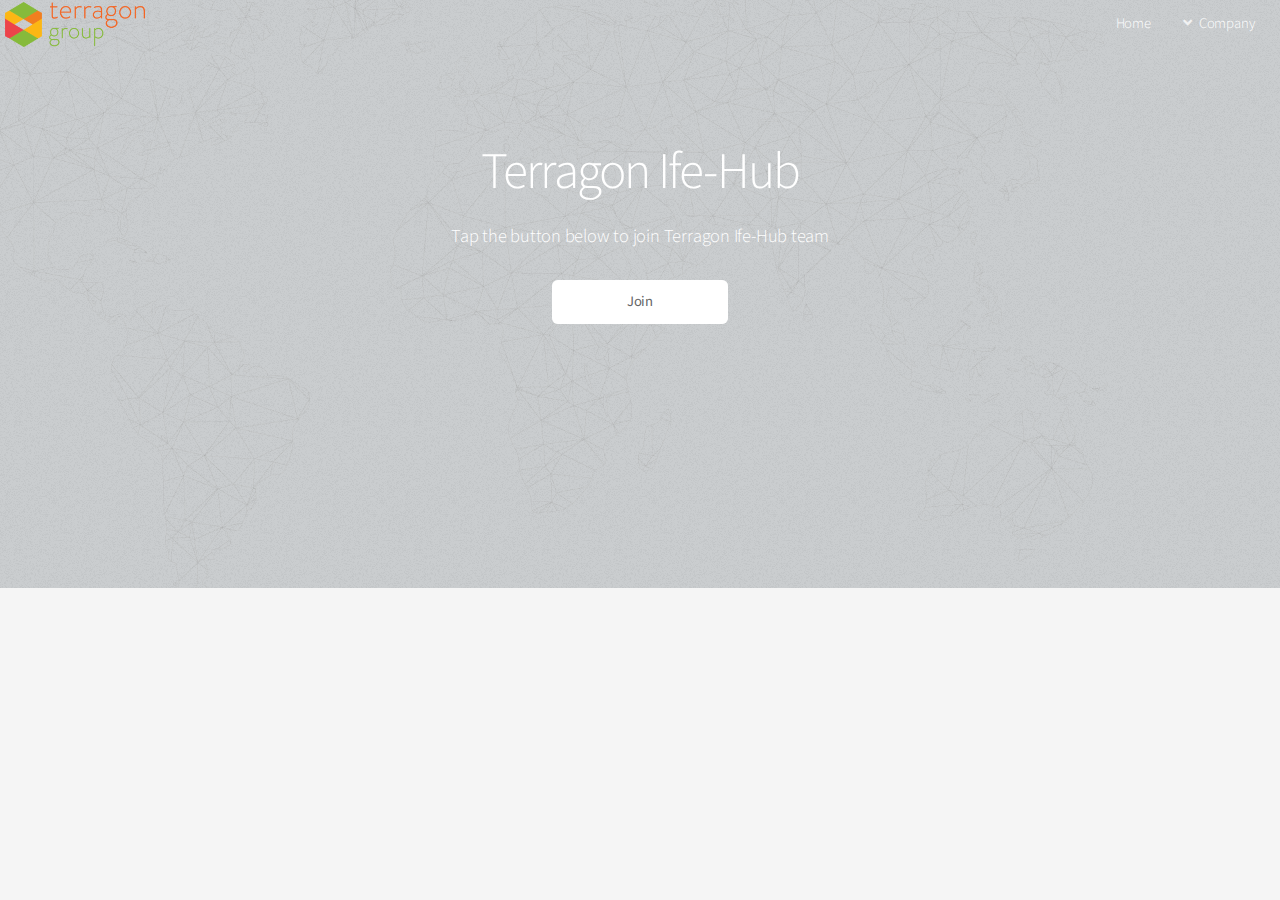
==== index.html @ 0977571f "first commit" ====
<!DOCTYPE HTML>

<html>
	<head>
		<title>Terragon Ife-hub</title>
		<meta charset="utf-8" />
		<meta name="viewport" content="width=device-width, initial-scale=1, user-scalable=no" />
		<link rel="stylesheet" href="assets/css/main.css" />
	</head>
	<body class="landing is-preload">
		<div id="page-wrapper">

			<!-- Header -->
				<header id="header" class="alt">
						<img src = "images/logomain.png">
					<nav id="nav">
						<ul>
							<li><a href="index.html">Home</a></li>
							<li>
								<a href="#" class="icon solid fa-angle-down">Company</a>
								<ul>
									
									<li><a href="contact.html">Contact</a></li>
									
								</ul>
							</li>
							
						</ul>
					</nav>
				</header>

			<!-- Banner -->
				<section id="banner">
					<h2>Terragon Ife-Hub</h2>
					<p>Tap the button below to join Terragon Ife-Hub team</p>
					<ul class="actions special">
						<li><a href="join.html" class="button primary">Join</a></li>
						
					</ul>
				</section>

		

		</div>

		<!-- Scripts -->
			<script src="assets/js/jquery.min.js"></script>
			<script src="assets/js/jquery.dropotron.min.js"></script>
			<script src="assets/js/jquery.scrollex.min.js"></script>
			<script src="assets/js/browser.min.js"></script>
			<script src="assets/js/breakpoints.min.js"></script>
			<script src="assets/js/util.js"></script>
			<script src="assets/js/main.js"></script>

	</body>
</html>
---- assets/css/main.css ----
@import url("fontawesome-all.min.css");
@import url("https://fonts.googleapis.com/css?family=Source+Sans+Pro:300,400,300italic,400italic");


	html, body, div, span, applet, object,
	iframe, h1, h2, h3, h4, h5, h6, p, blockquote,
	pre, a, abbr, acronym, address, big, cite,
	code, del, dfn, em, img, ins, kbd, q, s, samp,
	small, strike, strong, sub, sup, tt, var, b,
	u, i, center, dl, dt, dd, ol, ul, li, fieldset,
	form, label, legend, table, caption, tbody,
	tfoot, thead, tr, th, td, article, aside,
	canvas, details, embed, figure, figcaption,
	footer, header, hgroup, menu, nav, output, ruby,
	section, summary, time, mark, audio, video {
		margin: 0;
		padding: 0;
		border: 0;
		font-size: 100%;
		font: inherit;
		vertical-align: baseline;
	}

	article, aside, details, figcaption, figure,
	footer, header, hgroup, menu, nav, section {
		display: block;
	}

	body {
		line-height: 1;
	}

	ol, ul {
		list-style: none;
	}

	blockquote, q {
		quotes: none;
	}

		blockquote:before, blockquote:after, q:before, q:after {
			content: '';
			content: none;
		}

	table {
		border-collapse: collapse;
		border-spacing: 0;
	}

	body {
		-webkit-text-size-adjust: none;
	}

	mark {
		background-color: transparent;
		color: inherit;
	}

	input::-moz-focus-inner {
		border: 0;
		padding: 0;
	}

	input, select, textarea {
		-moz-appearance: none;
		-webkit-appearance: none;
		-ms-appearance: none;
		appearance: none;
	}

/* Basic */

	@-ms-viewport {
		width: device-width;
	}

	body {
		-ms-overflow-style: scrollbar;
	}

	@media screen and (max-width: 480px) {

		html, body {
			min-width: 320px;
		}

	}

	html {
		box-sizing: border-box;
	}

	*, *:before, *:after {
		box-sizing: inherit;
	}

	body {
		background: #f5f5f5;
	}

	body, input, select, textarea {
		color: #777;
		font-family: "Source Sans Pro", sans-serif;
		font-size: 16pt;
		font-weight: 300;
		line-height: 1.65em;
		letter-spacing: -0.015em;
	}

	a {
		-moz-transition: color 0.2s ease-in-out, border-bottom-color 0.2s ease-in-out;
		-webkit-transition: color 0.2s ease-in-out, border-bottom-color 0.2s ease-in-out;
		-ms-transition: color 0.2s ease-in-out, border-bottom-color 0.2s ease-in-out;
		transition: color 0.2s ease-in-out, border-bottom-color 0.2s ease-in-out;
		border-bottom: dotted 1px;
		color: #e89980;
		text-decoration: none;
	}

		a:hover {
			border-bottom-color: transparent;
		}

	strong, b {
		color: #646464;
		font-weight: 400;
	}

	em, i {
		font-style: italic;
	}

	p {
		margin: 0 0 2em 0;
	}

	h1, h2, h3, h4, h5, h6 {
		color: #646464;
		font-weight: 300;
		line-height: 1em;
		margin: 0 0 0.5em 0;
	}

		h1 a, h2 a, h3 a, h4 a, h5 a, h6 a {
			color: inherit;
			text-decoration: none;
		}

	h2 {
		font-size: 2.25em;
		line-height: 1.5em;
		letter-spacing: -0.035em;
	}

	h3 {
		font-size: 1.75em;
		line-height: 1.5em;
		letter-spacing: -0.025em;
	}

	h4 {
		font-size: 1.1em;
		line-height: 1.5em;
		letter-spacing: 0;
	}

	h5 {
		font-size: 0.9em;
		line-height: 1.5em;
		letter-spacing: 0;
	}

	h6 {
		font-size: 0.7em;
		line-height: 1.5em;
		letter-spacing: 0;
	}

	sub {
		font-size: 0.8em;
		position: relative;
		top: 0.5em;
	}

	sup {
		font-size: 0.8em;
		position: relative;
		top: -0.5em;
	}

	hr {
		border: 0;
		border-bottom: solid 2px #e5e5e5;
		margin: 2em 0;
	}

		hr.major {
			margin: 3em 0;
		}

	blockquote {
		border-left: solid 4px #e5e5e5;
		font-style: italic;
		margin: 0 0 2em 0;
		padding: 0.5em 0 0.5em 2em;
	}

	pre {
		-webkit-overflow-scrolling: touch;
		background: #f8f8f8;
		border-radius: 6px;
		border: solid 1px #e5e5e5;
		font-family: monospace;
		font-size: 0.9em;
		line-height: 1.75em;
		margin: 0 0 2em 0;
		overflow-x: auto;
		padding: 1em 1.5em;
	}

	code {
		background: #f8f8f8;
		border-radius: 6px;
		border: solid 1px #e5e5e5;
		font-family: monospace;
		font-size: 0.9em;
		margin: 0 0.25em;
		padding: 0.25em 0.65em;
	}

	.align-left {
		text-align: left;
	}

	.align-center {
		text-align: center;
	}

	.align-right {
		text-align: right;
	}

/* Row */

	.row {
		display: flex;
		flex-wrap: wrap;
		box-sizing: border-box;
		align-items: stretch;
	}

		.row > * {
			box-sizing: border-box;
		}

		.row.gtr-uniform > * > :last-child {
			margin-bottom: 0;
		}

		.row.aln-left {
			justify-content: flex-start;
		}

		.row.aln-center {
			justify-content: center;
		}

		.row.aln-right {
			justify-content: flex-end;
		}

		.row.aln-top {
			align-items: flex-start;
		}

		.row.aln-middle {
			align-items: center;
		}

		.row.aln-bottom {
			align-items: flex-end;
		}

		.row > .imp {
			order: -1;
		}

		.row > .col-1 {
			width: 8.33333%;
		}

		.row > .off-1 {
			margin-left: 8.33333%;
		}

		.row > .col-2 {
			width: 16.66667%;
		}

		.row > .off-2 {
			margin-left: 16.66667%;
		}

		.row > .col-3 {
			width: 25%;
		}

		.row > .off-3 {
			margin-left: 25%;
		}

		.row > .col-4 {
			width: 33.33333%;
		}

		.row > .off-4 {
			margin-left: 33.33333%;
		}

		.row > .col-5 {
			width: 41.66667%;
		}

		.row > .off-5 {
			margin-left: 41.66667%;
		}

		.row > .col-6 {
			width: 50%;
		}

		.row > .off-6 {
			margin-left: 50%;
		}

		.row > .col-7 {
			width: 58.33333%;
		}

		.row > .off-7 {
			margin-left: 58.33333%;
		}

		.row > .col-8 {
			width: 66.66667%;
		}

		.row > .off-8 {
			margin-left: 66.66667%;
		}

		.row > .col-9 {
			width: 75%;
		}

		.row > .off-9 {
			margin-left: 75%;
		}

		.row > .col-10 {
			width: 83.33333%;
		}

		.row > .off-10 {
			margin-left: 83.33333%;
		}

		.row > .col-11 {
			width: 91.66667%;
		}

		.row > .off-11 {
			margin-left: 91.66667%;
		}

		.row > .col-12 {
			width: 100%;
		}

		.row > .off-12 {
			margin-left: 100%;
		}

		.row.gtr-0 {
			margin-top: 0;
			margin-left: 0em;
		}

			.row.gtr-0 > * {
				padding: 0 0 0 0em;
			}

			.row.gtr-0.gtr-uniform {
				margin-top: 0em;
			}

				.row.gtr-0.gtr-uniform > * {
					padding-top: 0em;
				}

		.row.gtr-25 {
			margin-top: 0;
			margin-left: -0.5em;
		}

			.row.gtr-25 > * {
				padding: 0 0 0 0.5em;
			}

			.row.gtr-25.gtr-uniform {
				margin-top: -0.5em;
			}

				.row.gtr-25.gtr-uniform > * {
					padding-top: 0.5em;
				}

		.row.gtr-50 {
			margin-top: 0;
			margin-left: -1em;
		}

			.row.gtr-50 > * {
				padding: 0 0 0 1em;
			}

			.row.gtr-50.gtr-uniform {
				margin-top: -1em;
			}

				.row.gtr-50.gtr-uniform > * {
					padding-top: 1em;
				}

		.row {
			margin-top: 0;
			margin-left: -2em;
		}

			.row > * {
				padding: 0 0 0 2em;
			}

			.row.gtr-uniform {
				margin-top: -2em;
			}

				.row.gtr-uniform > * {
					padding-top: 2em;
				}

		.row.gtr-150 {
			margin-top: 0;
			margin-left: -3em;
		}

			.row.gtr-150 > * {
				padding: 0 0 0 3em;
			}

			.row.gtr-150.gtr-uniform {
				margin-top: -3em;
			}

				.row.gtr-150.gtr-uniform > * {
					padding-top: 3em;
				}

		.row.gtr-200 {
			margin-top: 0;
			margin-left: -4em;
		}

			.row.gtr-200 > * {
				padding: 0 0 0 4em;
			}

			.row.gtr-200.gtr-uniform {
				margin-top: -4em;
			}

				.row.gtr-200.gtr-uniform > * {
					padding-top: 4em;
				}

		@media screen and (max-width: 1680px) {

			.row {
				display: flex;
				flex-wrap: wrap;
				box-sizing: border-box;
				align-items: stretch;
			}

				.row > * {
					box-sizing: border-box;
				}

				.row.gtr-uniform > * > :last-child {
					margin-bottom: 0;
				}

				.row.aln-left {
					justify-content: flex-start;
				}

				.row.aln-center {
					justify-content: center;
				}

				.row.aln-right {
					justify-content: flex-end;
				}

				.row.aln-top {
					align-items: flex-start;
				}

				.row.aln-middle {
					align-items: center;
				}

				.row.aln-bottom {
					align-items: flex-end;
				}

				.row > .imp-wide {
					order: -1;
				}

				.row > .col-1-wide {
					width: 8.33333%;
				}

				.row > .off-1-wide {
					margin-left: 8.33333%;
				}

				.row > .col-2-wide {
					width: 16.66667%;
				}

				.row > .off-2-wide {
					margin-left: 16.66667%;
				}

				.row > .col-3-wide {
					width: 25%;
				}

				.row > .off-3-wide {
					margin-left: 25%;
				}

				.row > .col-4-wide {
					width: 33.33333%;
				}

				.row > .off-4-wide {
					margin-left: 33.33333%;
				}

				.row > .col-5-wide {
					width: 41.66667%;
				}

				.row > .off-5-wide {
					margin-left: 41.66667%;
				}

				.row > .col-6-wide {
					width: 50%;
				}

				.row > .off-6-wide {
					margin-left: 50%;
				}

				.row > .col-7-wide {
					width: 58.33333%;
				}

				.row > .off-7-wide {
					margin-left: 58.33333%;
				}

				.row > .col-8-wide {
					width: 66.66667%;
				}

				.row > .off-8-wide {
					margin-left: 66.66667%;
				}

				.row > .col-9-wide {
					width: 75%;
				}

				.row > .off-9-wide {
					margin-left: 75%;
				}

				.row > .col-10-wide {
					width: 83.33333%;
				}

				.row > .off-10-wide {
					margin-left: 83.33333%;
				}

				.row > .col-11-wide {
					width: 91.66667%;
				}

				.row > .off-11-wide {
					margin-left: 91.66667%;
				}

				.row > .col-12-wide {
					width: 100%;
				}

				.row > .off-12-wide {
					margin-left: 100%;
				}

				.row.gtr-0 {
					margin-top: 0;
					margin-left: 0em;
				}

					.row.gtr-0 > * {
						padding: 0 0 0 0em;
					}

					.row.gtr-0.gtr-uniform {
						margin-top: 0em;
					}

						.row.gtr-0.gtr-uniform > * {
							padding-top: 0em;
						}

				.row.gtr-25 {
					margin-top: 0;
					margin-left: -0.5em;
				}

					.row.gtr-25 > * {
						padding: 0 0 0 0.5em;
					}

					.row.gtr-25.gtr-uniform {
						margin-top: -0.5em;
					}

						.row.gtr-25.gtr-uniform > * {
							padding-top: 0.5em;
						}

				.row.gtr-50 {
					margin-top: 0;
					margin-left: -1em;
				}

					.row.gtr-50 > * {
						padding: 0 0 0 1em;
					}

					.row.gtr-50.gtr-uniform {
						margin-top: -1em;
					}

						.row.gtr-50.gtr-uniform > * {
							padding-top: 1em;
						}

				.row {
					margin-top: 0;
					margin-left: -2em;
				}

					.row > * {
						padding: 0 0 0 2em;
					}

					.row.gtr-uniform {
						margin-top: -2em;
					}

						.row.gtr-uniform > * {
							padding-top: 2em;
						}

				.row.gtr-150 {
					margin-top: 0;
					margin-left: -3em;
				}

					.row.gtr-150 > * {
						padding: 0 0 0 3em;
					}

					.row.gtr-150.gtr-uniform {
						margin-top: -3em;
					}

						.row.gtr-150.gtr-uniform > * {
							padding-top: 3em;
						}

				.row.gtr-200 {
					margin-top: 0;
					margin-left: -4em;
				}

					.row.gtr-200 > * {
						padding: 0 0 0 4em;
					}

					.row.gtr-200.gtr-uniform {
						margin-top: -4em;
					}

						.row.gtr-200.gtr-uniform > * {
							padding-top: 4em;
						}

		}

		@media screen and (max-width: 1280px) {

			.row {
				display: flex;
				flex-wrap: wrap;
				box-sizing: border-box;
				align-items: stretch;
			}

				.row > * {
					box-sizing: border-box;
				}

				.row.gtr-uniform > * > :last-child {
					margin-bottom: 0;
				}

				.row.aln-left {
					justify-content: flex-start;
				}

				.row.aln-center {
					justify-content: center;
				}

				.row.aln-right {
					justify-content: flex-end;
				}

				.row.aln-top {
					align-items: flex-start;
				}

				.row.aln-middle {
					align-items: center;
				}

				.row.aln-bottom {
					align-items: flex-end;
				}

				.row > .imp-normal {
					order: -1;
				}

				.row > .col-1-normal {
					width: 8.33333%;
				}

				.row > .off-1-normal {
					margin-left: 8.33333%;
				}

				.row > .col-2-normal {
					width: 16.66667%;
				}

				.row > .off-2-normal {
					margin-left: 16.66667%;
				}

				.row > .col-3-normal {
					width: 25%;
				}

				.row > .off-3-normal {
					margin-left: 25%;
				}

				.row > .col-4-normal {
					width: 33.33333%;
				}

				.row > .off-4-normal {
					margin-left: 33.33333%;
				}

				.row > .col-5-normal {
					width: 41.66667%;
				}

				.row > .off-5-normal {
					margin-left: 41.66667%;
				}

				.row > .col-6-normal {
					width: 50%;
				}

				.row > .off-6-normal {
					margin-left: 50%;
				}

				.row > .col-7-normal {
					width: 58.33333%;
				}

				.row > .off-7-normal {
					margin-left: 58.33333%;
				}

				.row > .col-8-normal {
					width: 66.66667%;
				}

				.row > .off-8-normal {
					margin-left: 66.66667%;
				}

				.row > .col-9-normal {
					width: 75%;
				}

				.row > .off-9-normal {
					margin-left: 75%;
				}

				.row > .col-10-normal {
					width: 83.33333%;
				}

				.row > .off-10-normal {
					margin-left: 83.33333%;
				}

				.row > .col-11-normal {
					width: 91.66667%;
				}

				.row > .off-11-normal {
					margin-left: 91.66667%;
				}

				.row > .col-12-normal {
					width: 100%;
				}

				.row > .off-12-normal {
					margin-left: 100%;
				}

				.row.gtr-0 {
					margin-top: 0;
					margin-left: 0em;
				}

					.row.gtr-0 > * {
						padding: 0 0 0 0em;
					}

					.row.gtr-0.gtr-uniform {
						margin-top: 0em;
					}

						.row.gtr-0.gtr-uniform > * {
							padding-top: 0em;
						}

				.row.gtr-25 {
					margin-top: 0;
					margin-left: -0.5em;
				}

					.row.gtr-25 > * {
						padding: 0 0 0 0.5em;
					}

					.row.gtr-25.gtr-uniform {
						margin-top: -0.5em;
					}

						.row.gtr-25.gtr-uniform > * {
							padding-top: 0.5em;
						}

				.row.gtr-50 {
					margin-top: 0;
					margin-left: -1em;
				}

					.row.gtr-50 > * {
						padding: 0 0 0 1em;
					}

					.row.gtr-50.gtr-uniform {
						margin-top: -1em;
					}

						.row.gtr-50.gtr-uniform > * {
							padding-top: 1em;
						}

				.row {
					margin-top: 0;
					margin-left: -2em;
				}

					.row > * {
						padding: 0 0 0 2em;
					}

					.row.gtr-uniform {
						margin-top: -2em;
					}

						.row.gtr-uniform > * {
							padding-top: 2em;
						}

				.row.gtr-150 {
					margin-top: 0;
					margin-left: -3em;
				}

					.row.gtr-150 > * {
						padding: 0 0 0 3em;
					}

					.row.gtr-150.gtr-uniform {
						margin-top: -3em;
					}

						.row.gtr-150.gtr-uniform > * {
							padding-top: 3em;
						}

				.row.gtr-200 {
					margin-top: 0;
					margin-left: -4em;
				}

					.row.gtr-200 > * {
						padding: 0 0 0 4em;
					}

					.row.gtr-200.gtr-uniform {
						margin-top: -4em;
					}

						.row.gtr-200.gtr-uniform > * {
							padding-top: 4em;
						}

		}

		@media screen and (max-width: 980px) {

			.row {
				display: flex;
				flex-wrap: wrap;
				box-sizing: border-box;
				align-items: stretch;
			}

				.row > * {
					box-sizing: border-box;
				}

				.row.gtr-uniform > * > :last-child {
					margin-bottom: 0;
				}

				.row.aln-left {
					justify-content: flex-start;
				}

				.row.aln-center {
					justify-content: center;
				}

				.row.aln-right {
					justify-content: flex-end;
				}

				.row.aln-top {
					align-items: flex-start;
				}

				.row.aln-middle {
					align-items: center;
				}

				.row.aln-bottom {
					align-items: flex-end;
				}

				.row > .imp-narrow {
					order: -1;
				}

				.row > .col-1-narrow {
					width: 8.33333%;
				}

				.row > .off-1-narrow {
					margin-left: 8.33333%;
				}

				.row > .col-2-narrow {
					width: 16.66667%;
				}

				.row > .off-2-narrow {
					margin-left: 16.66667%;
				}

				.row > .col-3-narrow {
					width: 25%;
				}

				.row > .off-3-narrow {
					margin-left: 25%;
				}

				.row > .col-4-narrow {
					width: 33.33333%;
				}

				.row > .off-4-narrow {
					margin-left: 33.33333%;
				}

				.row > .col-5-narrow {
					width: 41.66667%;
				}

				.row > .off-5-narrow {
					margin-left: 41.66667%;
				}

				.row > .col-6-narrow {
					width: 50%;
				}

				.row > .off-6-narrow {
					margin-left: 50%;
				}

				.row > .col-7-narrow {
					width: 58.33333%;
				}

				.row > .off-7-narrow {
					margin-left: 58.33333%;
				}

				.row > .col-8-narrow {
					width: 66.66667%;
				}

				.row > .off-8-narrow {
					margin-left: 66.66667%;
				}

				.row > .col-9-narrow {
					width: 75%;
				}

				.row > .off-9-narrow {
					margin-left: 75%;
				}

				.row > .col-10-narrow {
					width: 83.33333%;
				}

				.row > .off-10-narrow {
					margin-left: 83.33333%;
				}

				.row > .col-11-narrow {
					width: 91.66667%;
				}

				.row > .off-11-narrow {
					margin-left: 91.66667%;
				}

				.row > .col-12-narrow {
					width: 100%;
				}

				.row > .off-12-narrow {
					margin-left: 100%;
				}

				.row.gtr-0 {
					margin-top: 0;
					margin-left: 0em;
				}

					.row.gtr-0 > * {
						padding: 0 0 0 0em;
					}

					.row.gtr-0.gtr-uniform {
						margin-top: 0em;
					}

						.row.gtr-0.gtr-uniform > * {
							padding-top: 0em;
						}

				.row.gtr-25 {
					margin-top: 0;
					margin-left: -0.5em;
				}

					.row.gtr-25 > * {
						padding: 0 0 0 0.5em;
					}

					.row.gtr-25.gtr-uniform {
						margin-top: -0.5em;
					}

						.row.gtr-25.gtr-uniform > * {
							padding-top: 0.5em;
						}

				.row.gtr-50 {
					margin-top: 0;
					margin-left: -1em;
				}

					.row.gtr-50 > * {
						padding: 0 0 0 1em;
					}

					.row.gtr-50.gtr-uniform {
						margin-top: -1em;
					}

						.row.gtr-50.gtr-uniform > * {
							padding-top: 1em;
						}

				.row {
					margin-top: 0;
					margin-left: -2em;
				}

					.row > * {
						padding: 0 0 0 2em;
					}

					.row.gtr-uniform {
						margin-top: -2em;
					}

						.row.gtr-uniform > * {
							padding-top: 2em;
						}

				.row.gtr-150 {
					margin-top: 0;
					margin-left: -3em;
				}

					.row.gtr-150 > * {
						padding: 0 0 0 3em;
					}

					.row.gtr-150.gtr-uniform {
						margin-top: -3em;
					}

						.row.gtr-150.gtr-uniform > * {
							padding-top: 3em;
						}

				.row.gtr-200 {
					margin-top: 0;
					margin-left: -4em;
				}

					.row.gtr-200 > * {
						padding: 0 0 0 4em;
					}

					.row.gtr-200.gtr-uniform {
						margin-top: -4em;
					}

						.row.gtr-200.gtr-uniform > * {
							padding-top: 4em;
						}

		}

		@media screen and (max-width: 840px) {

			.row {
				display: flex;
				flex-wrap: wrap;
				box-sizing: border-box;
				align-items: stretch;
			}

				.row > * {
					box-sizing: border-box;
				}

				.row.gtr-uniform > * > :last-child {
					margin-bottom: 0;
				}

				.row.aln-left {
					justify-content: flex-start;
				}

				.row.aln-center {
					justify-content: center;
				}

				.row.aln-right {
					justify-content: flex-end;
				}

				.row.aln-top {
					align-items: flex-start;
				}

				.row.aln-middle {
					align-items: center;
				}

				.row.aln-bottom {
					align-items: flex-end;
				}

				.row > .imp-narrower {
					order: -1;
				}

				.row > .col-1-narrower {
					width: 8.33333%;
				}

				.row > .off-1-narrower {
					margin-left: 8.33333%;
				}

				.row > .col-2-narrower {
					width: 16.66667%;
				}

				.row > .off-2-narrower {
					margin-left: 16.66667%;
				}

				.row > .col-3-narrower {
					width: 25%;
				}

				.row > .off-3-narrower {
					margin-left: 25%;
				}

				.row > .col-4-narrower {
					width: 33.33333%;
				}

				.row > .off-4-narrower {
					margin-left: 33.33333%;
				}

				.row > .col-5-narrower {
					width: 41.66667%;
				}

				.row > .off-5-narrower {
					margin-left: 41.66667%;
				}

				.row > .col-6-narrower {
					width: 50%;
				}

				.row > .off-6-narrower {
					margin-left: 50%;
				}

				.row > .col-7-narrower {
					width: 58.33333%;
				}

				.row > .off-7-narrower {
					margin-left: 58.33333%;
				}

				.row > .col-8-narrower {
					width: 66.66667%;
				}

				.row > .off-8-narrower {
					margin-left: 66.66667%;
				}

				.row > .col-9-narrower {
					width: 75%;
				}

				.row > .off-9-narrower {
					margin-left: 75%;
				}

				.row > .col-10-narrower {
					width: 83.33333%;
				}

				.row > .off-10-narrower {
					margin-left: 83.33333%;
				}

				.row > .col-11-narrower {
					width: 91.66667%;
				}

				.row > .off-11-narrower {
					margin-left: 91.66667%;
				}

				.row > .col-12-narrower {
					width: 100%;
				}

				.row > .off-12-narrower {
					margin-left: 100%;
				}

				.row.gtr-0 {
					margin-top: 0;
					margin-left: 0em;
				}

					.row.gtr-0 > * {
						padding: 0 0 0 0em;
					}

					.row.gtr-0.gtr-uniform {
						margin-top: 0em;
					}

						.row.gtr-0.gtr-uniform > * {
							padding-top: 0em;
						}

				.row.gtr-25 {
					margin-top: 0;
					margin-left: -0.5em;
				}

					.row.gtr-25 > * {
						padding: 0 0 0 0.5em;
					}

					.row.gtr-25.gtr-uniform {
						margin-top: -0.5em;
					}

						.row.gtr-25.gtr-uniform > * {
							padding-top: 0.5em;
						}

				.row.gtr-50 {
					margin-top: 0;
					margin-left: -1em;
				}

					.row.gtr-50 > * {
						padding: 0 0 0 1em;
					}

					.row.gtr-50.gtr-uniform {
						margin-top: -1em;
					}

						.row.gtr-50.gtr-uniform > * {
							padding-top: 1em;
						}

				.row {
					margin-top: 0;
					margin-left: -2em;
				}

					.row > * {
						padding: 0 0 0 2em;
					}

					.row.gtr-uniform {
						margin-top: -2em;
					}

						.row.gtr-uniform > * {
							padding-top: 2em;
						}

				.row.gtr-150 {
					margin-top: 0;
					margin-left: -3em;
				}

					.row.gtr-150 > * {
						padding: 0 0 0 3em;
					}

					.row.gtr-150.gtr-uniform {
						margin-top: -3em;
					}

						.row.gtr-150.gtr-uniform > * {
							padding-top: 3em;
						}

				.row.gtr-200 {
					margin-top: 0;
					margin-left: -4em;
				}

					.row.gtr-200 > * {
						padding: 0 0 0 4em;
					}

					.row.gtr-200.gtr-uniform {
						margin-top: -4em;
					}

						.row.gtr-200.gtr-uniform > * {
							padding-top: 4em;
						}

		}

		@media screen and (max-width: 736px) {

			.row {
				display: flex;
				flex-wrap: wrap;
				box-sizing: border-box;
				align-items: stretch;
			}

				.row > * {
					box-sizing: border-box;
				}

				.row.gtr-uniform > * > :last-child {
					margin-bottom: 0;
				}

				.row.aln-left {
					justify-content: flex-start;
				}

				.row.aln-center {
					justify-content: center;
				}

				.row.aln-right {
					justify-content: flex-end;
				}

				.row.aln-top {
					align-items: flex-start;
				}

				.row.aln-middle {
					align-items: center;
				}

				.row.aln-bottom {
					align-items: flex-end;
				}

				.row > .imp-mobile {
					order: -1;
				}

				.row > .col-1-mobile {
					width: 8.33333%;
				}

				.row > .off-1-mobile {
					margin-left: 8.33333%;
				}

				.row > .col-2-mobile {
					width: 16.66667%;
				}

				.row > .off-2-mobile {
					margin-left: 16.66667%;
				}

				.row > .col-3-mobile {
					width: 25%;
				}

				.row > .off-3-mobile {
					margin-left: 25%;
				}

				.row > .col-4-mobile {
					width: 33.33333%;
				}

				.row > .off-4-mobile {
					margin-left: 33.33333%;
				}

				.row > .col-5-mobile {
					width: 41.66667%;
				}

				.row > .off-5-mobile {
					margin-left: 41.66667%;
				}

				.row > .col-6-mobile {
					width: 50%;
				}

				.row > .off-6-mobile {
					margin-left: 50%;
				}

				.row > .col-7-mobile {
					width: 58.33333%;
				}

				.row > .off-7-mobile {
					margin-left: 58.33333%;
				}

				.row > .col-8-mobile {
					width: 66.66667%;
				}

				.row > .off-8-mobile {
					margin-left: 66.66667%;
				}

				.row > .col-9-mobile {
					width: 75%;
				}

				.row > .off-9-mobile {
					margin-left: 75%;
				}

				.row > .col-10-mobile {
					width: 83.33333%;
				}

				.row > .off-10-mobile {
					margin-left: 83.33333%;
				}

				.row > .col-11-mobile {
					width: 91.66667%;
				}

				.row > .off-11-mobile {
					margin-left: 91.66667%;
				}

				.row > .col-12-mobile {
					width: 100%;
				}

				.row > .off-12-mobile {
					margin-left: 100%;
				}

				.row.gtr-0 {
					margin-top: 0;
					margin-left: 0em;
				}

					.row.gtr-0 > * {
						padding: 0 0 0 0em;
					}

					.row.gtr-0.gtr-uniform {
						margin-top: 0em;
					}

						.row.gtr-0.gtr-uniform > * {
							padding-top: 0em;
						}

				.row.gtr-25 {
					margin-top: 0;
					margin-left: -0.5em;
				}

					.row.gtr-25 > * {
						padding: 0 0 0 0.5em;
					}

					.row.gtr-25.gtr-uniform {
						margin-top: -0.5em;
					}

						.row.gtr-25.gtr-uniform > * {
							padding-top: 0.5em;
						}

				.row.gtr-50 {
					margin-top: 0;
					margin-left: -1em;
				}

					.row.gtr-50 > * {
						padding: 0 0 0 1em;
					}

					.row.gtr-50.gtr-uniform {
						margin-top: -1em;
					}

						.row.gtr-50.gtr-uniform > * {
							padding-top: 1em;
						}

				.row {
					margin-top: 0;
					margin-left: -2em;
				}

					.row > * {
						padding: 0 0 0 2em;
					}

					.row.gtr-uniform {
						margin-top: -2em;
					}

						.row.gtr-uniform > * {
							padding-top: 2em;
						}

				.row.gtr-150 {
					margin-top: 0;
					margin-left: -3em;
				}

					.row.gtr-150 > * {
						padding: 0 0 0 3em;
					}

					.row.gtr-150.gtr-uniform {
						margin-top: -3em;
					}

						.row.gtr-150.gtr-uniform > * {
							padding-top: 3em;
						}

				.row.gtr-200 {
					margin-top: 0;
					margin-left: -4em;
				}

					.row.gtr-200 > * {
						padding: 0 0 0 4em;
					}

					.row.gtr-200.gtr-uniform {
						margin-top: -4em;
					}

						.row.gtr-200.gtr-uniform > * {
							padding-top: 4em;
						}

		}

		@media screen and (max-width: 480px) {

			.row {
				display: flex;
				flex-wrap: wrap;
				box-sizing: border-box;
				align-items: stretch;
			}

				.row > * {
					box-sizing: border-box;
				}

				.row.gtr-uniform > * > :last-child {
					margin-bottom: 0;
				}

				.row.aln-left {
					justify-content: flex-start;
				}

				.row.aln-center {
					justify-content: center;
				}

				.row.aln-right {
					justify-content: flex-end;
				}

				.row.aln-top {
					align-items: flex-start;
				}

				.row.aln-middle {
					align-items: center;
				}

				.row.aln-bottom {
					align-items: flex-end;
				}

				.row > .imp-mobilep {
					order: -1;
				}

				.row > .col-1-mobilep {
					width: 8.33333%;
				}

				.row > .off-1-mobilep {
					margin-left: 8.33333%;
				}

				.row > .col-2-mobilep {
					width: 16.66667%;
				}

				.row > .off-2-mobilep {
					margin-left: 16.66667%;
				}

				.row > .col-3-mobilep {
					width: 25%;
				}

				.row > .off-3-mobilep {
					margin-left: 25%;
				}

				.row > .col-4-mobilep {
					width: 33.33333%;
				}

				.row > .off-4-mobilep {
					margin-left: 33.33333%;
				}

				.row > .col-5-mobilep {
					width: 41.66667%;
				}

				.row > .off-5-mobilep {
					margin-left: 41.66667%;
				}

				.row > .col-6-mobilep {
					width: 50%;
				}

				.row > .off-6-mobilep {
					margin-left: 50%;
				}

				.row > .col-7-mobilep {
					width: 58.33333%;
				}

				.row > .off-7-mobilep {
					margin-left: 58.33333%;
				}

				.row > .col-8-mobilep {
					width: 66.66667%;
				}

				.row > .off-8-mobilep {
					margin-left: 66.66667%;
				}

				.row > .col-9-mobilep {
					width: 75%;
				}

				.row > .off-9-mobilep {
					margin-left: 75%;
				}

				.row > .col-10-mobilep {
					width: 83.33333%;
				}

				.row > .off-10-mobilep {
					margin-left: 83.33333%;
				}

				.row > .col-11-mobilep {
					width: 91.66667%;
				}

				.row > .off-11-mobilep {
					margin-left: 91.66667%;
				}

				.row > .col-12-mobilep {
					width: 100%;
				}

				.row > .off-12-mobilep {
					margin-left: 100%;
				}

				.row.gtr-0 {
					margin-top: 0;
					margin-left: 0em;
				}

					.row.gtr-0 > * {
						padding: 0 0 0 0em;
					}

					.row.gtr-0.gtr-uniform {
						margin-top: 0em;
					}

						.row.gtr-0.gtr-uniform > * {
							padding-top: 0em;
						}

				.row.gtr-25 {
					margin-top: 0;
					margin-left: -0.5em;
				}

					.row.gtr-25 > * {
						padding: 0 0 0 0.5em;
					}

					.row.gtr-25.gtr-uniform {
						margin-top: -0.5em;
					}

						.row.gtr-25.gtr-uniform > * {
							padding-top: 0.5em;
						}

				.row.gtr-50 {
					margin-top: 0;
					margin-left: -1em;
				}

					.row.gtr-50 > * {
						padding: 0 0 0 1em;
					}

					.row.gtr-50.gtr-uniform {
						margin-top: -1em;
					}

						.row.gtr-50.gtr-uniform > * {
							padding-top: 1em;
						}

				.row {
					margin-top: 0;
					margin-left: -2em;
				}

					.row > * {
						padding: 0 0 0 2em;
					}

					.row.gtr-uniform {
						margin-top: -2em;
					}

						.row.gtr-uniform > * {
							padding-top: 2em;
						}

				.row.gtr-150 {
					margin-top: 0;
					margin-left: -3em;
				}

					.row.gtr-150 > * {
						padding: 0 0 0 3em;
					}

					.row.gtr-150.gtr-uniform {
						margin-top: -3em;
					}

						.row.gtr-150.gtr-uniform > * {
							padding-top: 3em;
						}

				.row.gtr-200 {
					margin-top: 0;
					margin-left: -4em;
				}

					.row.gtr-200 > * {
						padding: 0 0 0 4em;
					}

					.row.gtr-200.gtr-uniform {
						margin-top: -4em;
					}

						.row.gtr-200.gtr-uniform > * {
							padding-top: 4em;
						}

		}

/* Container */

	.container {
		margin: 0 auto;
		max-width: calc(100% - 5em);
		width: 60em;
	}

		.container.xsmall {
			width: 15em;
		}

		.container.small {
			width: 30em;
		}

		.container.medium {
			width: 45em;
		}

		.container.large {
			width: 75em;
		}

		.container.xlarge {
			width: 90em;
		}

		.container.max {
			width: 100%;
		}

		@media screen and (max-width: 840px) {

			.container {
				width: 100% !important;
			}

		}

		@media screen and (max-width: 736px) {

			.container {
				max-width: 100%;
			}

		}

/* Section/Article */

	section.special, article.special {
		text-align: center;
	}

	header p {
		color: #999;
		position: relative;
		margin: 0 0 1.5em 0;
		font-style: italic;
	}

	header h2 + p {
		font-size: 1.25em;
		margin-top: -1em;
		line-height: 1.5em;
	}

	header h3 + p {
		font-size: 1.1em;
		margin-top: -0.85em;
		line-height: 1.5em;
	}

	header h4 + p,
	header h5 + p,
	header h6 + p {
		font-size: 0.8em;
		margin-top: -0.5em;
		line-height: 1.5em;
	}

	header.major {
		padding: 1em 0;
		text-align: center;
	}

		header.major h2 {
			margin: 0;
		}

		header.major p {
			display: inline-block;
			border-top: solid 2px #e5e5e5;
			color: #777;
			margin: 1.5em 0 0 0;
			padding: 1.5em 0 0 0;
			font-style: normal;
		}

/* Form */

	form {
		margin: 0 0 2em 0;
	}

	label {
		color: #646464;
		display: block;
		font-size: 0.9em;
		font-weight: 300;
		margin: 0 0 1em 0;
	}

	input[type="text"],
	input[type="password"],
	input[type="email"],
	select,
	textarea {
		-moz-appearance: none;
		-webkit-appearance: none;
		-ms-appearance: none;
		appearance: none;
		background-color: #f8f8f8;
		border-radius: 6px;
		border: solid 1px #e5e5e5;
		color: inherit;
		display: block;
		outline: 0;
		padding: 0 1em;
		text-decoration: none;
		width: 100%;
	}

		input[type="text"]:invalid,
		input[type="password"]:invalid,
		input[type="email"]:invalid,
		select:invalid,
		textarea:invalid {
			box-shadow: none;
		}

		input[type="text"]:focus,
		input[type="password"]:focus,
		input[type="email"]:focus,
		select:focus,
		textarea:focus {
			border-color: #e89980;
			box-shadow: 0 0 0 2px #e89980;
		}

	select {
		background-image: url("data:image/svg+xml;charset=utf8,%3Csvg xmlns='http://www.w3.org/2000/svg' width='40' height='40' preserveAspectRatio='none' viewBox='0 0 40 40'%3E%3Cpath d='M9.4,12.3l10.4,10.4l10.4-10.4c0.2-0.2,0.5-0.4,0.9-0.4c0.3,0,0.6,0.1,0.9,0.4l3.3,3.3c0.2,0.2,0.4,0.5,0.4,0.9 c0,0.4-0.1,0.6-0.4,0.9L20.7,31.9c-0.2,0.2-0.5,0.4-0.9,0.4c-0.3,0-0.6-0.1-0.9-0.4L4.3,17.3c-0.2-0.2-0.4-0.5-0.4-0.9 c0-0.4,0.1-0.6,0.4-0.9l3.3-3.3c0.2-0.2,0.5-0.4,0.9-0.4S9.1,12.1,9.4,12.3z' fill='%23e5e5e5' /%3E%3C/svg%3E");
		background-size: 1.25em;
		background-repeat: no-repeat;
		background-position: calc(100% - 1em) center;
		height: 3em;
		padding-right: 3em;
		text-overflow: ellipsis;
	}

		select option {
			color: #777;
			background-color: #f5f5f5;
		}

		select:focus::-ms-value {
			background-color: transparent;
		}

		select::-ms-expand {
			display: none;
		}

	input[type="text"],
	input[type="password"],
	input[type="email"],
	select {
		height: 3em;
	}

	textarea {
		padding: 0.75em 1em;
	}

	input[type="checkbox"],
	input[type="radio"] {
		-moz-appearance: none;
		-webkit-appearance: none;
		-ms-appearance: none;
		appearance: none;
		display: block;
		float: left;
		margin-right: -2em;
		opacity: 0;
		width: 1em;
		z-index: -1;
	}

		input[type="checkbox"] + label,
		input[type="radio"] + label {
			text-decoration: none;
			color: #777;
			cursor: pointer;
			display: inline-block;
			font-size: 1em;
			font-weight: 300;
			padding-left: 2.55em;
			padding-right: 0.75em;
			position: relative;
		}

			input[type="checkbox"] + label:before,
			input[type="radio"] + label:before {
				-moz-osx-font-smoothing: grayscale;
				-webkit-font-smoothing: antialiased;
				display: inline-block;
				font-style: normal;
				font-variant: normal;
				text-rendering: auto;
				line-height: 1;
				text-transform: none !important;
				font-family: 'Font Awesome 5 Free';
				font-weight: 900;
			}

			input[type="checkbox"] + label:before,
			input[type="radio"] + label:before {
				background: #f8f8f8;
				border-radius: 6px;
				border: solid 1px #e5e5e5;
				content: '';
				display: inline-block;
				font-size: 0.8em;
				height: 2.25em;
				left: 0;
				line-height: 2.25em;
				position: absolute;
				text-align: center;
				top: 0;
				width: 2.25em;
			}

		input[type="checkbox"]:checked + label:before,
		input[type="radio"]:checked + label:before {
			background: #666;
			border-color: #666;
			color: #ffffff;
			content: '\f00c';
		}

		input[type="checkbox"]:focus + label:before,
		input[type="radio"]:focus + label:before {
			border-color: #e89980;
			box-shadow: 0 0 0 1px #e89980;
		}

	input[type="checkbox"] + label:before {
		border-radius: 6px;
	}

	input[type="radio"] + label:before {
		border-radius: 100%;
	}

	::-webkit-input-placeholder {
		color: #999 !important;
		opacity: 1.0;
	}

	:-moz-placeholder {
		color: #999 !important;
		opacity: 1.0;
	}

	::-moz-placeholder {
		color: #999 !important;
		opacity: 1.0;
	}

	:-ms-input-placeholder {
		color: #999 !important;
		opacity: 1.0;
	}

/* Box */

	.box {
		background: #fff;
		border-radius: 6px;
		box-shadow: 0 2px 0 0 #e5e5e5;
		margin: 0 0 2em 0;
		padding: 3em;
	}

		.box > :last-child {
			margin-bottom: 0;
		}

		.box.alt {
			background: none !important;
			border-radius: 0 !important;
			box-shadow: none !important;
			margin: 0 0 2em 0;
			padding: 0 !important;
		}

		.box.features .features-row {
			border-top: solid 2px #e5e5e5;
			position: relative;
		}

			.box.features .features-row:after {
				clear: both;
				content: '';
				display: block;
			}

			.box.features .features-row section {
				float: left;
				padding: 3em;
				width: 50%;
			}

				.box.features .features-row section :last-child {
					margin-bottom: 0;
				}

				.box.features .features-row section:nth-child(2n) {
					padding-right: 0;
				}

					.box.features .features-row section:nth-child(2n):before {
						background: #e5e5e5;
						content: '';
						display: block;
						height: 100%;
						margin-left: -3em;
						position: absolute;
						top: 0;
						width: 2px;
					}

				.box.features .features-row section:nth-child(2n-1) {
					padding-left: 0;
				}

			.box.features .features-row:first-child {
				border-top: 0;
			}

				.box.features .features-row:first-child section {
					padding-top: 0;
				}

			.box.features .features-row:last-child {
				padding-bottom: 0;
			}

				.box.features .features-row:last-child section {
					padding-bottom: 0;
				}

		.box.special {
			text-align: center;
		}

		.box .image.featured {
			border-radius: 0;
			display: block;
			margin: 3em 0 3em -3em;
			position: relative;
			width: calc(100% + 6em);
		}

			.box .image.featured img {
				border-radius: 0;
				display: block;
				width: 100%;
			}

			.box .image.featured:first-child {
				border-radius: 6px 6px 0 0;
				margin-bottom: 3em;
				margin-top: -3em;
			}

				.box .image.featured:first-child img {
					border-radius: 6px 6px 0 0;
				}

			.box .image.featured:last-child {
				border-radius: 0 0 6px 6px;
				margin-bottom: -3em;
				margin-top: 3em;
			}

				.box .image.featured:last-child img {
					border-radius: 0 0 6px 6px;
				}

/* Icon */

	.icon {
		text-decoration: none;
		border-bottom: none;
		position: relative;
	}

		.icon:before {
			-moz-osx-font-smoothing: grayscale;
			-webkit-font-smoothing: antialiased;
			display: inline-block;
			font-style: normal;
			font-variant: normal;
			text-rendering: auto;
			line-height: 1;
			text-transform: none !important;
			font-family: 'Font Awesome 5 Free';
			font-weight: 400;
		}

		.icon > .label {
			display: none;
		}

		.icon:before {
			line-height: inherit;
		}

		.icon.solid:before {
			font-weight: 900;
		}

		.icon.brands:before {
			font-family: 'Font Awesome 5 Brands';
		}

		.icon.major {
			background: #666;
			border-radius: 100%;
			color: #ffffff;
			cursor: default;
			display: inline-block;
			height: 5.5em;
			line-height: 5.5em;
			margin: 0 0 2em 0;
			width: 5.5em;
		}

			.icon.major:before {
				font-size: 2.5em;
			}

			.icon.major.accent1 {
				background: #666;
				color: #ffffff;
			}

			.icon.major.accent2 {
				background: #e89980;
				color: #ffffff;
			}

			.icon.major.accent3 {
				background: #7fcdb8;
				color: #ffffff;
			}

			.icon.major.accent4 {
				background: #90b0ba;
				color: #ffffff;
			}

			.icon.major.accent5 {
				background: #e5cb95;
				color: #ffffff;
			}

/* Image */

	.image {
		border-radius: 6px;
		border: 0;
		display: inline-block;
		position: relative;
	}

		.image img {
			border-radius: 6px;
			display: block;
		}

		.image.left {
			float: left;
			padding: 0 1.5em 1em 0;
			top: 0.25em;
		}

		.image.right {
			float: right;
			padding: 0 0 1em 1.5em;
			top: 0.25em;
		}

		.image.fit {
			display: block;
			margin: 0 0 2em 0;
			width: 100%;
		}

			.image.fit img {
				display: block;
				width: 100%;
			}

/* List */

	ol {
		list-style: decimal;
		margin: 0 0 2em 0;
		padding-left: 1.25em;
	}

		ol li {
			padding-left: 0.25em;
		}

	ul {
		list-style: disc;
		margin: 0 0 2em 0;
		padding-left: 1em;
	}

		ul li {
			padding-left: 0.5em;
		}

		ul.alt {
			list-style: none;
			padding-left: 0;
		}

			ul.alt li {
				border-top: solid 1px #e5e5e5;
				padding: 0.5em 0;
			}

				ul.alt li:first-child {
					border-top: 0;
					padding-top: 0;
				}

		ul.icons {
			cursor: default;
			list-style: none;
			padding-left: 0;
		}

			ul.icons li {
				display: inline-block;
				padding: 0 1.25em 0 0;
			}

				ul.icons li:last-child {
					padding-right: 0;
				}

				ul.icons li .icon {
					color: inherit;
				}

					ul.icons li .icon:before {
						font-size: 1.75em;
					}

	dl {
		margin: 0 0 2em 0;
	}

/* Actions */

	ul.actions {
		display: -moz-flex;
		display: -webkit-flex;
		display: -ms-flex;
		display: flex;
		cursor: default;
		list-style: none;
		margin-left: -1em;
		padding-left: 0;
	}

		ul.actions li {
			padding: 0 0 0 1em;
			vertical-align: middle;
		}

		ul.actions.special {
			-moz-justify-content: center;
			-webkit-justify-content: center;
			-ms-justify-content: center;
			justify-content: center;
			width: 100%;
			margin-left: 0;
		}

			ul.actions.special li:first-child {
				padding-left: 0;
			}

		ul.actions.stacked {
			-moz-flex-direction: column;
			-webkit-flex-direction: column;
			-ms-flex-direction: column;
			flex-direction: column;
			margin-left: 0;
		}

			ul.actions.stacked li {
				padding: 1.3em 0 0 0;
			}

				ul.actions.stacked li:first-child {
					padding-top: 0;
				}

		ul.actions.fit {
			width: calc(100% + 1em);
		}

			ul.actions.fit li {
				-moz-flex-grow: 1;
				-webkit-flex-grow: 1;
				-ms-flex-grow: 1;
				flex-grow: 1;
				-moz-flex-shrink: 1;
				-webkit-flex-shrink: 1;
				-ms-flex-shrink: 1;
				flex-shrink: 1;
				width: 100%;
			}

				ul.actions.fit li > * {
					width: 100%;
				}

			ul.actions.fit.stacked {
				width: 100%;
			}

		@media screen and (max-width: 480px) {

			ul.actions:not(.fixed) {
				-moz-flex-direction: column;
				-webkit-flex-direction: column;
				-ms-flex-direction: column;
				flex-direction: column;
				margin-left: 0;
				width: 100% !important;
			}

				ul.actions:not(.fixed) li {
					-moz-flex-grow: 1;
					-webkit-flex-grow: 1;
					-ms-flex-grow: 1;
					flex-grow: 1;
					-moz-flex-shrink: 1;
					-webkit-flex-shrink: 1;
					-ms-flex-shrink: 1;
					flex-shrink: 1;
					padding: 1em 0 0 0;
					text-align: center;
					width: 100%;
				}

					ul.actions:not(.fixed) li > * {
						width: 100%;
					}

					ul.actions:not(.fixed) li:first-child {
						padding-top: 0;
					}

					ul.actions:not(.fixed) li input[type="submit"],
					ul.actions:not(.fixed) li input[type="reset"],
					ul.actions:not(.fixed) li input[type="button"],
					ul.actions:not(.fixed) li button,
					ul.actions:not(.fixed) li .button {
						width: 100%;
					}

						ul.actions:not(.fixed) li input[type="submit"].icon:before,
						ul.actions:not(.fixed) li input[type="reset"].icon:before,
						ul.actions:not(.fixed) li input[type="button"].icon:before,
						ul.actions:not(.fixed) li button.icon:before,
						ul.actions:not(.fixed) li .button.icon:before {
							margin-left: -0.5em;
						}

		}

/* Table */

	.table-wrapper {
		-webkit-overflow-scrolling: touch;
		overflow-x: auto;
	}

	table {
		margin: 0 0 2em 0;
		width: 100%;
	}

		table tbody tr {
			border: solid 1px #e5e5e5;
			border-left: 0;
			border-right: 0;
		}

			table tbody tr:nth-child(2n + 1) {
				background-color: #f8f8f8;
			}

		table td {
			padding: 0.75em 0.75em;
		}

		table th {
			color: #646464;
			font-size: 0.9em;
			font-weight: 300;
			padding: 0 0.75em 0.75em 0.75em;
			text-align: left;
		}

		table thead {
			border-bottom: solid 2px #e5e5e5;
		}

		table tfoot {
			border-top: solid 2px #e5e5e5;
		}

		table.alt {
			border-collapse: separate;
		}

			table.alt tbody tr td {
				border: solid 1px #e5e5e5;
				border-left-width: 0;
				border-top-width: 0;
			}

				table.alt tbody tr td:first-child {
					border-left-width: 1px;
				}

			table.alt tbody tr:first-child td {
				border-top-width: 1px;
			}

			table.alt thead {
				border-bottom: 0;
			}

			table.alt tfoot {
				border-top: 0;
			}

/* Button */

	input[type="submit"],
	input[type="reset"],
	input[type="button"],
	.button {
		-moz-appearance: none;
		-webkit-appearance: none;
		-ms-appearance: none;
		appearance: none;
		-moz-transition: background-color 0.2s ease-in-out, color 0.2s ease-in-out;
		-webkit-transition: background-color 0.2s ease-in-out, color 0.2s ease-in-out;
		-ms-transition: background-color 0.2s ease-in-out, color 0.2s ease-in-out;
		transition: background-color 0.2s ease-in-out, color 0.2s ease-in-out;
		background-color: #666;
		border-radius: 6px;
		border: 0;
		color: #ffffff;
		cursor: pointer;
		display: inline-block;
		font-weight: 400;
		height: 3em;
		line-height: 3em;
		padding: 0 2em;
		text-align: center;
		text-decoration: none;
		white-space: nowrap;
	}

		input[type="submit"]:hover,
		input[type="reset"]:hover,
		input[type="button"]:hover,
		.button:hover {
			background-color: #737373;
		}

		input[type="submit"]:active,
		input[type="reset"]:active,
		input[type="button"]:active,
		.button:active {
			background-color: #595959;
		}

		input[type="submit"].icon,
		input[type="reset"].icon,
		input[type="button"].icon,
		.button.icon {
			padding-left: 1.35em;
		}

			input[type="submit"].icon:before,
			input[type="reset"].icon:before,
			input[type="button"].icon:before,
			.button.icon:before {
				margin-right: 0.5em;
			}

		input[type="submit"].fit,
		input[type="reset"].fit,
		input[type="button"].fit,
		.button.fit {
			width: 100%;
		}

		input[type="submit"].small,
		input[type="reset"].small,
		input[type="button"].small,
		.button.small {
			font-size: 0.8em;
			height: 2.7em;
			line-height: 2.7em;
		}

		input[type="submit"].large,
		input[type="reset"].large,
		input[type="button"].large,
		.button.large {
			font-size: 1.25em;
			height: 2.7em;
			line-height: 2.7em;
		}

		input[type="submit"].alt,
		input[type="reset"].alt,
		input[type="button"].alt,
		.button.alt {
			background-color: transparent;
			box-shadow: inset 0 0 0 2px #e5e5e5;
			color: #777;
		}

			input[type="submit"].alt:hover,
			input[type="reset"].alt:hover,
			input[type="button"].alt:hover,
			.button.alt:hover {
				background-color: #f8f8f8;
			}

			input[type="submit"].alt:active,
			input[type="reset"].alt:active,
			input[type="button"].alt:active,
			.button.alt:active {
				background-color: #f0f0f0;
			}

			input[type="submit"].alt.icon:before,
			input[type="reset"].alt.icon:before,
			input[type="button"].alt.icon:before,
			.button.alt.icon:before {
				color: #999;
			}

		input[type="submit"].primary,
		input[type="reset"].primary,
		input[type="button"].primary,
		.button.primary {
			background-color: #e89980;
			color: #ffffff !important;
		}

			input[type="submit"].primary:hover,
			input[type="reset"].primary:hover,
			input[type="button"].primary:hover,
			.button.primary:hover {
				background-color: #ecaa96;
			}

			input[type="submit"].primary:active,
			input[type="reset"].primary:active,
			input[type="button"].primary:active,
			.button.primary:active {
				background-color: #e4886a;
			}

		input[type="submit"].disabled, input[type="submit"]:disabled,
		input[type="reset"].disabled,
		input[type="reset"]:disabled,
		input[type="button"].disabled,
		input[type="button"]:disabled,
		.button.disabled,
		.button:disabled {
			background-color: #777 !important;
			box-shadow: inset 0 -0.15em 0 0 rgba(0, 0, 0, 0.15);
			color: #f5f5f5 !important;
			cursor: default;
			opacity: 0.25;
		}

/* Header */

	#page-wrapper {
		padding-top: 3em;
	}

	body.landing #page-wrapper {
		padding-top: 0;
	}

	@-moz-keyframes reveal-header {
		0% {
			top: -5em;
		}

		100% {
			top: 0;
		}
	}

	@-webkit-keyframes reveal-header {
		0% {
			top: -5em;
		}

		100% {
			top: 0;
		}
	}

	@-ms-keyframes reveal-header {
		0% {
			top: -5em;
		}

		100% {
			top: 0;
		}
	}

	@keyframes reveal-header {
		0% {
			top: -5em;
		}

		100% {
			top: 0;
		}
	}

	#header {
		background: #444;
		color: #bbb;
		cursor: default;
		height: 3.25em;
		left: 0;
		line-height: 3.25em;
		position: fixed;
		top: 0;
		width: 100%;
		z-index: 10000;
	}

		#header h1 {
			color: inherit;
			height: inherit;
			left: 1.25em;
			line-height: inherit;
			margin: 0;
			padding: 0;
			position: absolute;
			top: 0;
		}

			#header h1 a {
				color: #fff;
				font-weight: 400;
				border: 0;
			}
		#header img{
			vertical-align: middle;
		}

		#header nav {
			height: inherit;
			line-height: inherit;
			position: absolute;
			right: 0.75em;
			top: 0;
			vertical-align: middle;
		}

			#header nav > ul {
				list-style: none;
				margin: 0;
				padding-left: 0;
			}

				#header nav > ul > li {
					display: inline-block;
					padding-left: 0;
				}

					#header nav > ul > li > ul {
						display: none;
					}

					#header nav > ul > li a {
						display: inline-block;
						height: 2em;
						line-height: 1.95em;
						padding: 0 1em;
						border-radius: 6px;
					}

					#header nav > ul > li a:not(.button) {
						color: #fff;
						display: inline-block;
						text-decoration: none;
						border: 0;
					}

						#header nav > ul > li a:not(.button).icon:before {
							color: #999;
							margin-right: 0.5em;
						}

					#header nav > ul > li:first-child {
						margin-left: 0;
					}

					#header nav > ul > li.active a:not(.button) {
						background-color: rgba(153, 153, 153, 0.25);
					}

					#header nav > ul > li .button {
						margin: 0 0 0 0.5em;
						position: relative;
					}

		#header input[type="submit"],
		#header input[type="reset"],
		#header input[type="button"],
		#header .button {
			background-color: transparent;
			box-shadow: inset 0 0 0 2px #999;
			color: #fff;
		}

			#header input[type="submit"]:hover,
			#header input[type="reset"]:hover,
			#header input[type="button"]:hover,
			#header .button:hover {
				background-color: rgba(153, 153, 153, 0.25);
			}

			#header input[type="submit"]:active,
			#header input[type="reset"]:active,
			#header input[type="button"]:active,
			#header .button:active {
				background-color: rgba(153, 153, 153, 0.5);
			}

		#header .container {
			position: relative;
		}

			#header .container h1 {
				left: 0;
			}

			#header .container nav {
				right: 0;
			}

		#header.reveal {
			-moz-animation: reveal-header 0.5s;
			-webkit-animation: reveal-header 0.5s;
			-ms-animation: reveal-header 0.5s;
			animation: reveal-header 0.5s;
		}

		#header.alt {
			-moz-animation: none;
			-webkit-animation: none;
			-ms-animation: none;
			animation: none;
			background: none;
			color: rgba(255, 255, 255, 0.75);
			position: absolute;
		}

			#header.alt nav > ul > li a:not(.button).icon:before {
				color: rgba(255, 255, 255, 0.75);
			}

			#header.alt nav > ul > li.active a:not(.button) {
				background-color: rgba(255, 255, 255, 0.2);
			}

			#header.alt input[type="submit"],
			#header.alt input[type="reset"],
			#header.alt input[type="button"],
			#header.alt .button {
				box-shadow: inset 0 0 0 2px rgba(255, 255, 255, 0.5);
			}

				#header.alt input[type="submit"]:hover,
				#header.alt input[type="reset"]:hover,
				#header.alt input[type="button"]:hover,
				#header.alt .button:hover {
					background-color: rgba(255, 255, 255, 0.1);
				}

				#header.alt input[type="submit"]:active,
				#header.alt input[type="reset"]:active,
				#header.alt input[type="button"]:active,
				#header.alt .button:active {
					background-color: rgba(255, 255, 255, 0.2);
				}

	.dropotron {
		background: #fff;
		border-radius: 6px;
		box-shadow: 0 2px 0 0 rgba(0, 0, 0, 0.065), inset 0 -1px 0 0 #fff, inset 0 0 0 1px rgba(229, 229, 229, 0.5);
		list-style: none;
		margin: calc(-0.5em + 1px) 0 0 1px;
		padding: 0.5em 0;
		width: 11em;
	}

		.dropotron li {
			padding: 0;
		}

			.dropotron li a, .dropotron li span {
				-moz-transition: none;
				-webkit-transition: none;
				-ms-transition: none;
				transition: none;
				border: 0;
				border-top: solid 1px #f2f2f2;
				color: inherit;
				display: block;
				padding: 0.15em 1em;
			}

			.dropotron li:first-child > a, .dropotron li:first-child > span {
				border-top: 0;
			}

			.dropotron li.active > a, .dropotron li.active > span, .dropotron li:hover > a, .dropotron li:hover > span {
				background: #e89980;
				color: #ffffff;
			}

		.dropotron.level-0 {
			font-size: 0.9em;
			margin: 1em 0 0 0;
		}

			.dropotron.level-0:before {
				-moz-transform: rotate(45deg);
				-webkit-transform: rotate(45deg);
				-ms-transform: rotate(45deg);
				transform: rotate(45deg);
				background: #fff;
				border: solid 1px rgba(229, 229, 229, 0.5);
				border-bottom: 0;
				border-right: 0;
				box-shadow: -0.25em -0.125em 0.125em 0 rgba(0, 0, 0, 0.015);
				content: '';
				display: block;
				height: 0.75em;
				position: absolute;
				right: 1.25em;
				top: -0.375em;
				width: 0.75em;
				z-index: 0;
			}

/* Banner */

	#banner {
		background-attachment: scroll,							fixed;
		background-color: #666;
		background-image: url("images/overlay.png"), url("../../images/bg.png");
		background-position: top left,						center center;
		background-repeat: repeat,							no-repeat;
		background-size: auto,							cover;
		color: #fff;
		padding: 12em 0 20em 0;
		text-align: center;
	}

		#banner :last-child {
			margin-bottom: 0;
		}

		#banner h2, #banner h3, #banner h4, #banner h5, #banner h6 {
			color: #fff;
		}

		#banner h2 {
			font-size: 3.5em;
			line-height: 1em;
			margin: 0 0 0.5em 0;
			padding: 0;
		}

		#banner p {
			font-size: 1.25em;
			margin-bottom: 1.75em;
		}

		#banner input[type="submit"],
		#banner input[type="reset"],
		#banner input[type="button"],
		#banner .button {
			background-color: transparent;
			box-shadow: inset 0 0 0 2px rgba(255, 255, 255, 0.5);
			color: #fff;
			min-width: 12em;
		}

			#banner input[type="submit"]:hover,
			#banner input[type="reset"]:hover,
			#banner input[type="button"]:hover,
			#banner .button:hover {
				background-color: rgba(255, 255, 255, 0.1);
			}

			#banner input[type="submit"]:active,
			#banner input[type="reset"]:active,
			#banner input[type="button"]:active,
			#banner .button:active {
				background-color: rgba(255, 255, 255, 0.2);
			}

			#banner input[type="submit"].primary,
			#banner input[type="reset"].primary,
			#banner input[type="button"].primary,
			#banner .button.primary {
				background: #fff;
				color: #666 !important;
			}

/* Main */

	#main {
		padding: 4em 0;
	}

		#main > header {
			text-align: center;
			margin: 0 0 3em 0;
		}

			#main > header h2 {
				font-size: 2.75em;
				margin: 0;
			}

			#main > header p {
				border-top: solid 2px #e5e5e5;
				color: #777;
				display: inline-block;
				font-style: normal;
				margin: 1em 0 0 0;
				padding: 1em 0 1.25em 0;
			}

	body.landing #main {
		margin-top: -14em;
	}

/* Footer */

	#footer {
		background: #f0f0f0;
		padding: 4em 0 6em 0;
		text-align: center;
	}

		#footer .icons a {
			-moz-transition: opacity 0.2s ease-in-out;
			-webkit-transition: opacity 0.2s ease-in-out;
			-ms-transition: opacity 0.2s ease-in-out;
			transition: opacity 0.2s ease-in-out;
			opacity: 0.35;
		}

			#footer .icons a:hover {
				opacity: 0.75;
			}

		#footer .copyright {
			color: #999;
			font-size: 0.9em;
			line-height: 1em;
			margin: 2em 0 0 0;
			padding: 0;
			text-align: center;
		}

			#footer .copyright a {
				color: inherit;
			}

			#footer .copyright li {
				border-left: solid 1px #dddddd;
				display: inline-block;
				list-style: none;
				margin-left: 1em;
				padding-left: 1em;
			}

				#footer .copyright li:first-child {
					border-left: 0;
					margin-left: 0;
					padding-left: 0;
				}

/* CTA */

	#cta {
		background: #e89980;
		color: #f9e6df;
		padding: 3.5em 0 4em 0;
		text-align: center;
	}

		#cta h2, #cta h3, #cta h4, #cta h5, #cta h6 {
			color: inherit;
		}

		#cta form {
			margin: 0 auto;
			max-width: 100%;
			width: 25em;
		}

		#cta input[type="submit"],
		#cta input[type="reset"],
		#cta input[type="button"],
		#cta .button {
			box-shadow: none;
			background: #fff;
			color: #e89980;
		}

		#cta input[type="text"],
		#cta input[type="password"],
		#cta input[type="email"],
		#cta select,
		#cta textarea {
			color: #ffffff;
			background: rgba(255, 255, 255, 0.15);
			border: 0;
		}

			#cta input[type="text"]:focus,
			#cta input[type="password"]:focus,
			#cta input[type="email"]:focus,
			#cta select:focus,
			#cta textarea:focus {
				box-shadow: inset 0 0 0 2px #fff;
			}

		#cta ::-webkit-input-placeholder {
			color: rgba(255, 255, 255, 0.75) !important;
		}

		#cta :-moz-placeholder {
			color: rgba(255, 255, 255, 0.75) !important;
		}

		#cta ::-moz-placeholder {
			color: rgba(255, 255, 255, 0.75) !important;
		}

		#cta :-ms-input-placeholder {
			color: rgba(255, 255, 255, 0.75) !important;
		}

		#cta .formerize-placeholder {
			color: rgba(255, 255, 255, 0.75) !important;
		}

/* Wide */

	@media screen and (max-width: 1680px) {

		/* Basic */

			body, input, select, textarea {
				font-size: 13pt;
			}

		/* Banner */

			#banner {
				padding: 10em 0 18em 0;
			}

	}

/* Normal */

	@media screen and (max-width: 1280px) {

		/* Basic */

			body, input, select, textarea {
				font-size: 11pt;
			}

		/* Header */

			.dropotron.level-0 {
				font-size: 1em;
			}

		/* Banner */

			#banner {
				background-attachment: scroll;
			}

				#banner h2 {
					font-size: 3.5em;
				}

	}

/* Narrow */

	@media screen and (max-width: 980px) {

		/* Basic */

			body, input, select, textarea {
				font-size: 11pt;
			}

	}

/* Narrower */

	#navPanel, #navButton {
		display: none;
	}

	@media screen and (max-width: 840px) {

		/* Basic */

			html, body {
				overflow-x: hidden;
			}

			body, input, select, textarea {
				font-size: 11pt;
			}

			h2 br, h3 br, h4 br, h5 br, h6 br {
				display: none;
			}

		/* Section/Article */

			header br {
				display: none;
			}

			header.major {
				padding: 0 4em;
			}

		/* Box */

			.box {
				padding: 3em 2em;
			}

				.box.features > section {
					padding: 3em 2em;
				}

				.box .image.featured {
					margin-left: -2em;
					width: calc(100% + 4em);
				}

					.box .image.featured:first-child {
						margin-bottom: 3em;
						margin-top: -3em;
					}

					.box .image.featured:last-child {
						margin-bottom: -3em;
						margin-top: 3em;
					}

		/* Header */

			#page-wrapper {
				padding-top: 0;
			}

			#header {
				display: none;
			}

		/* Banner */

		/* Nav */

			#page-wrapper {
				-moz-backface-visibility: hidden;
				-webkit-backface-visibility: hidden;
				-ms-backface-visibility: hidden;
				backface-visibility: hidden;
				-moz-transition: -moz-transform 0.5s ease;
				-webkit-transition: -webkit-transform 0.5s ease;
				-ms-transition: -ms-transform 0.5s ease;
				transition: transform 0.5s ease;
				padding-bottom: 1px;
			}

			#navButton {
				-moz-backface-visibility: hidden;
				-webkit-backface-visibility: hidden;
				-ms-backface-visibility: hidden;
				backface-visibility: hidden;
				-moz-transition: -moz-transform 0.5s ease;
				-webkit-transition: -webkit-transform 0.5s ease;
				-ms-transition: -ms-transform 0.5s ease;
				transition: transform 0.5s ease;
				display: block;
				height: 44px;
				left: 0;
				position: fixed;
				top: 0;
				width: 100%;
				z-index: 10001;
			}

				#navButton .toggle {
					text-decoration: none;
					height: 100%;
					left: 0;
					position: absolute;
					top: 0;
					width: 100%;
					border: 0;
					outline: 0;
				}

					#navButton .toggle:before {
						-moz-osx-font-smoothing: grayscale;
						-webkit-font-smoothing: antialiased;
						display: inline-block;
						font-style: normal;
						font-variant: normal;
						text-rendering: auto;
						line-height: 1;
						text-transform: none !important;
						font-family: 'Font Awesome 5 Free';
						font-weight: 900;
					}

					#navButton .toggle:before {
						background: rgba(192, 192, 192, 0.75);
						border-radius: 6px;
						color: #fff;
						content: '\f0c9';
						display: block;
						font-size: 16px;
						height: 2.25em;
						left: 0.5em;
						line-height: 2.25em;
						position: absolute;
						text-align: center;
						top: 0.5em;
						width: 3.5em;
					}

			#navPanel {
				-moz-backface-visibility: hidden;
				-webkit-backface-visibility: hidden;
				-ms-backface-visibility: hidden;
				backface-visibility: hidden;
				-moz-transform: translateX(-275px);
				-webkit-transform: translateX(-275px);
				-ms-transform: translateX(-275px);
				transform: translateX(-275px);
				-moz-transition: -moz-transform 0.5s ease;
				-webkit-transition: -webkit-transform 0.5s ease;
				-ms-transition: -ms-transform 0.5s ease;
				transition: transform 0.5s ease;
				display: block;
				height: 100%;
				left: 0;
				overflow-y: auto;
				position: fixed;
				top: 0;
				width: 275px;
				z-index: 10002;
				background: #2b2b2b;
				color: #bbb;
			}

				#navPanel .link {
					border-bottom: 0;
					border-top: solid 1px rgba(255, 255, 255, 0.05);
					color: #bbb;
					display: block;
					height: 44px;
					line-height: 44px;
					padding: 0 1em 0 1em;
					text-decoration: none;
				}

					#navPanel .link:first-child {
						border-top: 0;
					}

					#navPanel .link.depth-0 {
						color: #fff;
					}

					#navPanel .link .indent-1 {
						display: inline-block;
						width: 1em;
					}

					#navPanel .link .indent-2 {
						display: inline-block;
						width: 2em;
					}

					#navPanel .link .indent-3 {
						display: inline-block;
						width: 3em;
					}

					#navPanel .link .indent-4 {
						display: inline-block;
						width: 4em;
					}

					#navPanel .link .indent-5 {
						display: inline-block;
						width: 5em;
					}

			body.navPanel-visible #page-wrapper {
				-moz-transform: translateX(275px);
				-webkit-transform: translateX(275px);
				-ms-transform: translateX(275px);
				transform: translateX(275px);
			}

			body.navPanel-visible #navButton {
				-moz-transform: translateX(275px);
				-webkit-transform: translateX(275px);
				-ms-transform: translateX(275px);
				transform: translateX(275px);
			}

			body.navPanel-visible #navPanel {
				-moz-transform: translateX(0);
				-webkit-transform: translateX(0);
				-ms-transform: translateX(0);
				transform: translateX(0);
			}

	}

/* Mobile */

	@media screen and (max-width: 736px) {

		/* Basic */

			body, input, select, textarea {
				font-size: 11pt;
			}

			h2 {
				font-size: 1.75em;
				line-height: 1.35em;
				letter-spacing: -0.025em;
			}

			h3 {
				font-size: 1.5em;
			}

			h4 {
				font-size: 1em;
			}

		/* Section/Article */

			header.major {
				padding: 1em;
			}

				header.major h2, header.major p {
					padding-left: 0.5em;
					padding-right: 0.5em;
				}

		/* Box */

			.box {
				margin: 1em;
				overflow-x: hidden;
				padding: 2em 2em !important;
			}

				.box.features .features-row {
					border-top: 0;
					padding: 0;
				}

					.box.features .features-row section {
						border: 0;
						border-top: solid 1px #e5e5e5 !important;
						float: none;
						margin: 2em 0 0 0 !important;
						padding: 2em 0 0 0 !important;
						width: 100%;
					}

					.box.features .features-row:first-child section:first-child {
						border-top: 0 !important;
						margin-top: 0 !important;
						padding-top: 0 !important;
					}

				.box .image.featured {
					margin-left: -2em;
					width: calc(100% + 4em);
				}

					.box .image.featured:first-child {
						margin-bottom: 2em;
						margin-top: -2em;
					}

					.box .image.featured:last-child {
						margin-bottom: -2em;
						margin-top: 2em;
					}

		/* Banner */

			#banner {
				padding: 4em 0;
			}

				#banner h2 {
					font-size: 2.25em;
				}

				#banner p {
					font-size: 1.25em;
				}

		/* Main */

			#main {
				padding: 4em 0 0 0;
			}

				#main > header {
					margin: 0 2em 1.5em 2em;
				}

					#main > header h2 {
						font-size: 2em;
					}

					#main > header p {
						font-size: 1em;
						padding-bottom: 1em;
					}

			body.landing #main {
				padding: 0;
				margin-top: 0;
			}

		/* Footer */

			#footer {
				padding: 4em 0;
			}

				#footer .copyright li {
					border-left: 0;
					display: block;
					line-height: 2em;
					margin-left: 0;
					padding-left: 0;
				}

	}

/* Mobile (Portrait) */

	@media screen and (max-width: 480px) {

		/* Basic */

			html, body {
				min-width: 320px;
			}

			body, input, select, textarea {
				font-size: 11pt;
			}

		/* Section/Article */

			header.major {
				padding: 0;
			}

		/* List */

			ul.actions {
				margin: 0 0 2em 0;
			}

				ul.actions li {
					display: block;
					padding: 1em 0 0 0;
					text-align: center;
					width: 100%;
				}

					ul.actions li:first-child {
						padding-top: 0;
					}

					ul.actions li > * {
						width: 100%;
						margin: 0 !important;
					}

						ul.actions li > *.icon:before {
							margin-left: -2em;
						}

				ul.actions.small li {
					padding: 0.5em 0 0 0;
				}

					ul.actions.small li:first-child {
						padding-top: 0;
					}

		/* Box */

			.box {
				border-radius: 0;
				box-shadow: none;
				margin: 1em 0 0 0;
				padding: 3em 1em !important;
			}

				.box.features .features-row section {
					margin: 3em 0 0 0 !important;
					padding: 3em 0 0 0 !important;
				}

				.box .image.featured {
					border-radius: 0;
					margin-left: -1em;
					width: calc(100% + 2em);
				}

					.box .image.featured img {
						border-radius: 0 !important;
					}

					.box .image.featured:first-child {
						margin-bottom: 3em;
						margin-top: -3em;
					}

					.box .image.featured:last-child {
						margin-bottom: -3em;
						margin-top: 3em;
					}

		/* Banner */

			#banner {
				padding: 5em 3em 4em 3em;
			}

		/* Main */

			#main > .box:first-child {
				margin-top: 0;
			}

		/* CTA */

			#cta {
				padding: 2.5em 1em 3em 1em;
			}

	}
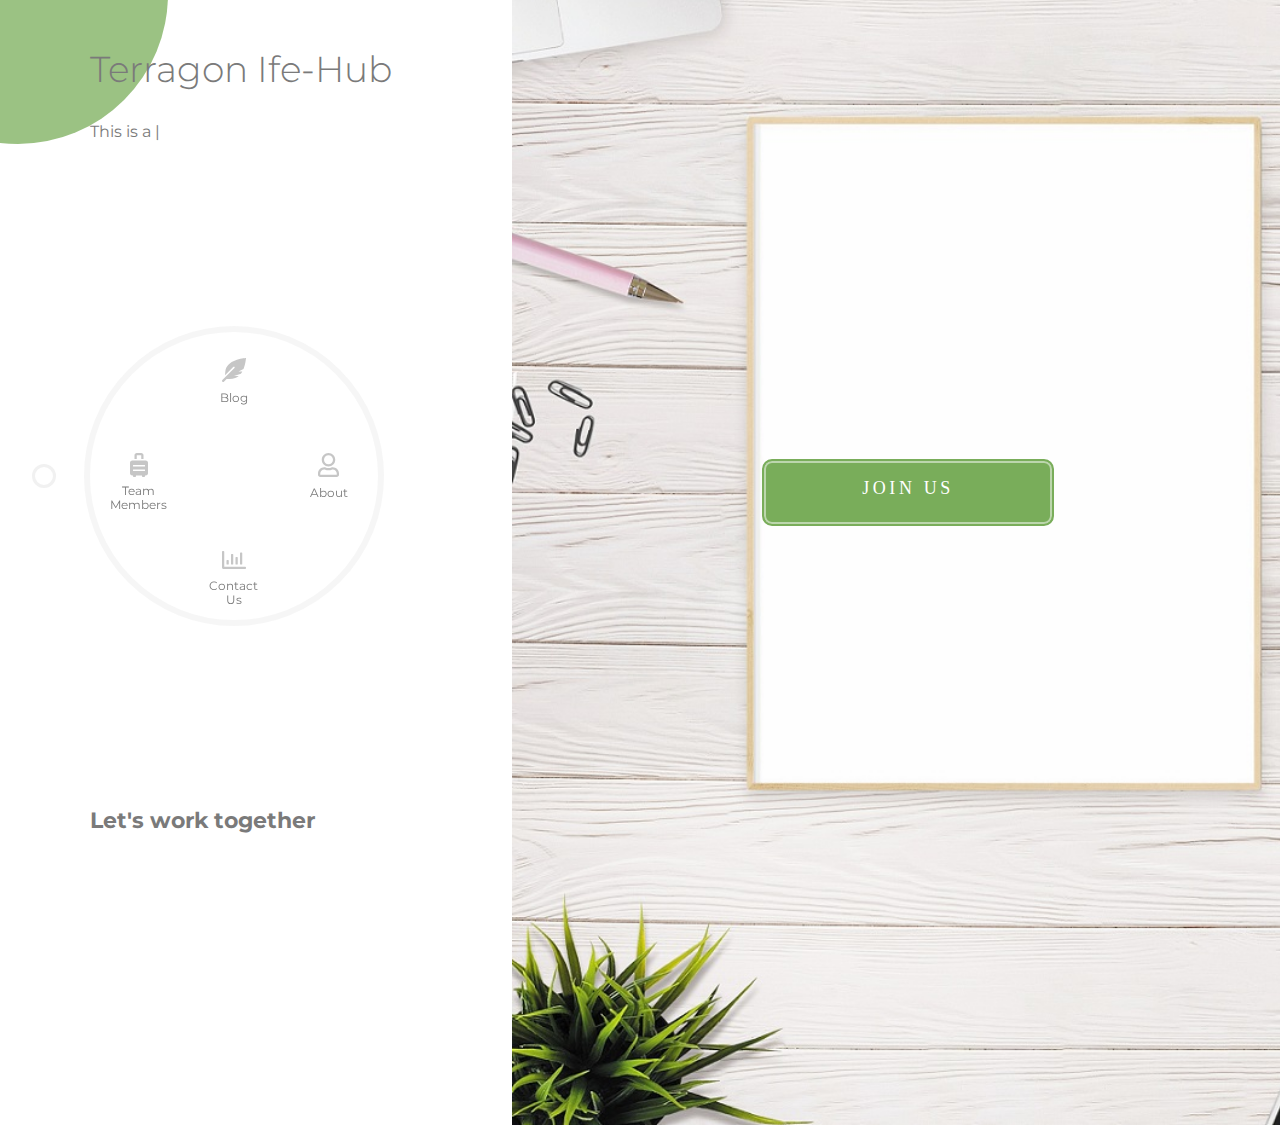
==== commit fdadac1a: "fourth commit" ====
--- a/index.html
+++ b/index.html
@@ -1,56 +1,93 @@
-<!DOCTYPE HTML>
+<!DOCTYPE html>
+<html lang="en">
+  <head>
+    <meta charset="utf-8">
+    <title>Terragon Ife-hub</title>
+    <meta name="viewport" content="width=device-width, initial-scale=1">
+    <meta http-equiv="X-UA-Compatible" content="IE=edge">
+    <link href="https://fonts.googleapis.com/css?family=Montserrat:400,800" rel="stylesheet">
+    <link rel="stylesheet" type="text/css" href="lib/owl.carousel/assets/owl.carousel.min.css">
+    <link rel="stylesheet" type="text/css" href="css/styles.css">
+    <link rel="manifest" href="img/favicon/manifest.json">
+    <script>
+      window.dataLayer = window.dataLayer || [];
+      function gtag(){dataLayer.push(arguments);}
+      gtag('js', new Date());
+      
+      gtag('config', 'UA-142550521-1');
+    </script>
+    </head>
+  <body>
+    <div class = "container">
+      <div class = "semi-circle"></div>
+      <div class="roundy-menu-toggle" id="roundy-menu-toggle">
+        <div class="roundy-menu-toggle-bar roundy-first"></div>
+        <div class="roundy-menu-toggle-bar roundy-second"></div>
+        <div class="roundy-menu-toggle-bar roundy-third"></div>
+      </div>
+      <div class="menu-backdrop"></div>
+      <div class= "round-body" id = "round-body">
+        <div class="menu-header">
+          <h1 class="menu-title">Terragon Ife-Hub</h1>
+          <div class="menu-subtitle"> 
+           <span> </span>
+          </div>
+        </div><!--menu-header-->
+        <div class = "round-menu">
+          <div class = "round-menu-items">
+            <a class = "round-menu-item" href="https://terragongroup.com/company/about-us/">
+              <div class = "round-menu-item-icon"> <i class="far fa-user"></i></div>
+              <div class="round-menu-item-title">About</div>
+            </a>
+            <a class = "round-menu-item" href="https://terragongroup.com/company/contact-us/">
+              <div class = "round-menu-item-icon"> <i class="far fa-chart-bar"></i></div>
+              <div class="round-menu-item-title">Contact Us</div>
+            </a>
+            <a class = "round-menu-item" href="https://terragongroup.com/company/corporate-governance/">
+              <div class = "round-menu-item-icon"> <i class="fas fa-suitcase-rolling"></i></div>
+              <div class="round-menu-item-title">Team Members</div>
+            </a>
+            <a class = "round-menu-item" href="https://terragongroup.com/blog/">
+              <div class = "round-menu-item-icon"> <i class="fas fa-feather-alt"></i></div>
+              <div class="round-menu-item-title">Blog</div>
+            </a>
+          </div><!--round-menu-items-->
+          <!-- <div class ="menu-pie" id = "menu-pie" style="transform:  rotate(45deg);">
+            <div class="menu-pie-half">
+              <div class="menu-pie-quarter" style="transform:  rotate(45deg);" >
+                  <div class="menu-pie-bg round-outer">
+                      <div class="menu-pie-bg round-inner"></div>
+                    </div>
+                  </div>
+                </div>
+              </div>
+            </div>            
+          </div>menu-pie -->
+        </div><!--round-menu-->
+        <div class="round-body-footer">
+            <h4 class="round-body-footer-title">Let's work together</h4>
+        </div><!--round-body-->
+      </div><!--round-body-->
+      <div class = "main-box">
+        <div class="round-mobile-header">
+          <h1 class="round-menu-title">Terragon Ife-Hub<span class="round-menu-title-dot">.</span></h1>
+          <div class="round-menu-subtitle-mobile">A place where you can develop your skills and still being actively involve in great things</div>
+        </div>
 
-<html>
-	<head>
-		<title>Terragon Ife-hub</title>
-		<meta charset="utf-8" />
-		<meta name="viewport" content="width=device-width, initial-scale=1, user-scalable=no" />
-		<link rel="stylesheet" href="assets/css/main.css" />
-	</head>
-	<body class="landing is-preload">
-		<div id="page-wrapper">
+        <div class="round-container active">
+          <div class="banner">
+              <p><a href="join.html" class="button primary">Join Us</a></p>
+          </div>
+        </div>
 
-			<!-- Header -->
-				<header id="header" class="alt">
-						<img src = "images/logomain.png">
-					<nav id="nav">
-						<ul>
-							<li><a href="index.html">Home</a></li>
-							<li>
-								<a href="#" class="icon solid fa-angle-down">Company</a>
-								<ul>
-									
-									<li><a href="contact.html">Contact</a></li>
-									
-								</ul>
-							</li>
-							
-						</ul>
-					</nav>
-				</header>
+      </div><!--main-->
+    </div>   <!--container-->
+    <script src="lib/jquery.min.js"></script>
+    <script src="lib/typed.min.js"></script>
+    <script src="lib/fontawesome-free/js/all.min.js"></script>
+    <script src="lib/owl.carousel/owl.carousel.min.js"></script>
+    <script src="js/script.js"></script>
+  </body>
+</html>
 
-			<!-- Banner -->
-				<section id="banner">
-					<h2>Terragon Ife-Hub</h2>
-					<p>Tap the button below to join Terragon Ife-Hub team</p>
-					<ul class="actions special">
-						<li><a href="join.html" class="button primary">Join</a></li>
-						
-					</ul>
-				</section>
 
-		
-
-		</div>
-
-		<!-- Scripts -->
-			<script src="assets/js/jquery.min.js"></script>
-			<script src="assets/js/jquery.dropotron.min.js"></script>
-			<script src="assets/js/jquery.scrollex.min.js"></script>
-			<script src="assets/js/browser.min.js"></script>
-			<script src="assets/js/breakpoints.min.js"></script>
-			<script src="assets/js/util.js"></script>
-			<script src="assets/js/main.js"></script>
-
-	</body>
-</html>--- a/css/styles.css
+++ b/css/styles.css
@@ -0,0 +1,4093 @@
+/*------------------------------------------------------------------
+
+[Master Stylesheet]
+
+Project:	Roundy HTML template
+Version:	1.0.0
+Author: iltaen (https://themeforest.net/user/iltaen)
+
+
+------------------------------------------------------------------
+
+[Table of contents]
+
+1. Main styles
+  1.1 HTML
+  1.2 Body
+  1.3 Headers
+  1.4 Paragraph
+  1.5 Sections
+  1.5.1 Fixed panel for menu
+  1.5.2 Dynamic panel for content
+  1.5.3 Load spinner
+2. UI elements
+  2.1 Inputs
+  2.2 Rows
+  2.3 Button panel
+  2.4 Radial bar
+  2.5 Back button
+3. Menu
+  3.1 Menu header
+  3.2 Round menu
+  3.3 Round menu items
+  3.4 Menu footer
+  3.5 Menu mobile toggle
+  3.6 Menu mobile backdrop
+4. Content
+  4.1 Content container
+  4.2 Skills section
+  4.3 Experience section
+  4.4 Portfolio list v1
+  4.5 Portfolio list v2
+  4.6 Portfolio carousel v1
+  4.6 Portfolio carousel v2
+  4.7 Blog
+  4.8 Blog post
+
+------------------------------------------------------*/
+/*! normalize.css v8.0.1 | MIT License | github.com/necolas/normalize.css */
+/* Document
+   ========================================================================== */
+/**
+ * 1. Correct the line height in all browsers.
+ * 2. Prevent adjustments of font size after orientation changes in iOS.
+ */
+html {
+  line-height: 1.15;
+  /* 1 */
+  -webkit-text-size-adjust: 100%;
+  /* 2 */
+}
+/* Sections
+   ========================================================================== */
+/**
+ * Remove the margin in all browsers.
+ */
+body {
+  margin: 0;
+}
+/**
+ * Render the `main` element consistently in IE.
+ */
+main {
+  display: block;
+}
+/**
+ * Correct the font size and margin on `h1` elements within `section` and
+ * `article` contexts in Chrome, Firefox, and Safari.
+ */
+h1 {
+  font-size: 2em;
+  margin: 0.67em 0;
+}
+/* Grouping content
+   ========================================================================== */
+/**
+ * 1. Add the correct box sizing in Firefox.
+ * 2. Show the overflow in Edge and IE.
+ */
+hr {
+  box-sizing: content-box;
+  /* 1 */
+  height: 0;
+  /* 1 */
+  overflow: visible;
+  /* 2 */
+}
+/**
+ * 1. Correct the inheritance and scaling of font size in all browsers.
+ * 2. Correct the odd `em` font sizing in all browsers.
+ */
+pre {
+  font-family: monospace, monospace;
+  /* 1 */
+  font-size: 1em;
+  /* 2 */
+}
+/* Text-level semantics
+   ========================================================================== */
+/**
+ * Remove the gray background on active links in IE 10.
+ */
+a {
+  background-color: transparent;
+}
+/**
+ * 1. Remove the bottom border in Chrome 57-
+ * 2. Add the correct text decoration in Chrome, Edge, IE, Opera, and Safari.
+ */
+abbr[title] {
+  border-bottom: none;
+  /* 1 */
+  text-decoration: underline;
+  /* 2 */
+  text-decoration: underline dotted;
+  /* 2 */
+}
+/**
+ * Add the correct font weight in Chrome, Edge, and Safari.
+ */
+b,
+strong {
+  font-weight: bolder;
+}
+/**
+ * 1. Correct the inheritance and scaling of font size in all browsers.
+ * 2. Correct the odd `em` font sizing in all browsers.
+ */
+code,
+kbd,
+samp {
+  font-family: monospace, monospace;
+  /* 1 */
+  font-size: 1em;
+  /* 2 */
+}
+/**
+ * Add the correct font size in all browsers.
+ */
+small {
+  font-size: 80%;
+}
+/**
+ * Prevent `sub` and `sup` elements from affecting the line height in
+ * all browsers.
+ */
+sub,
+sup {
+  font-size: 75%;
+  line-height: 0;
+  position: relative;
+  vertical-align: baseline;
+}
+sub {
+  bottom: -0.25em;
+}
+sup {
+  top: -0.5em;
+}
+/* Embedded content
+   ========================================================================== */
+/**
+ * Remove the border on images inside links in IE 10.
+ */
+img {
+  border-style: none;
+}
+/* Forms
+   ========================================================================== */
+/**
+ * 1. Change the font styles in all browsers.
+ * 2. Remove the margin in Firefox and Safari.
+ */
+button,
+input,
+optgroup,
+select,
+textarea {
+  font-family: inherit;
+  /* 1 */
+  font-size: 100%;
+  /* 1 */
+  line-height: 1.15;
+  /* 1 */
+  margin: 0;
+  /* 2 */
+}
+/**
+ * Show the overflow in IE.
+ * 1. Show the overflow in Edge.
+ */
+button,
+input {
+  /* 1 */
+  overflow: visible;
+}
+/**
+ * Remove the inheritance of text transform in Edge, Firefox, and IE.
+ * 1. Remove the inheritance of text transform in Firefox.
+ */
+button,
+select {
+  /* 1 */
+  text-transform: none;
+}
+/**
+ * Correct the inability to style clickable types in iOS and Safari.
+ */
+button,
+[type="button"],
+[type="reset"],
+[type="submit"] {
+  -webkit-appearance: button;
+}
+/**
+ * Remove the inner border and padding in Firefox.
+ */
+button::-moz-focus-inner,
+[type="button"]::-moz-focus-inner,
+[type="reset"]::-moz-focus-inner,
+[type="submit"]::-moz-focus-inner {
+  border-style: none;
+  padding: 0;
+}
+/**
+ * Restore the focus styles unset by the previous rule.
+ */
+button:-moz-focusring,
+[type="button"]:-moz-focusring,
+[type="reset"]:-moz-focusring,
+[type="submit"]:-moz-focusring {
+  outline: 1px dotted ButtonText;
+}
+/**
+ * Correct the padding in Firefox.
+ */
+fieldset {
+  padding: 0.35em 0.75em 0.625em;
+}
+/**
+ * 1. Correct the text wrapping in Edge and IE.
+ * 2. Correct the color inheritance from `fieldset` elements in IE.
+ * 3. Remove the padding so developers are not caught out when they zero out
+ *    `fieldset` elements in all browsers.
+ */
+legend {
+  box-sizing: border-box;
+  /* 1 */
+  color: inherit;
+  /* 2 */
+  display: table;
+  /* 1 */
+  max-width: 100%;
+  /* 1 */
+  padding: 0;
+  /* 3 */
+  white-space: normal;
+  /* 1 */
+}
+/**
+ * Add the correct vertical alignment in Chrome, Firefox, and Opera.
+ */
+progress {
+  vertical-align: baseline;
+}
+/**
+ * Remove the default vertical scrollbar in IE 10+.
+ */
+textarea {
+  overflow: auto;
+}
+/**
+ * 1. Add the correct box sizing in IE 10.
+ * 2. Remove the padding in IE 10.
+ */
+[type="checkbox"],
+[type="radio"] {
+  box-sizing: border-box;
+  /* 1 */
+  padding: 0;
+  /* 2 */
+}
+/**
+ * Correct the cursor style of increment and decrement buttons in Chrome.
+ */
+[type="number"]::-webkit-inner-spin-button,
+[type="number"]::-webkit-outer-spin-button {
+  height: auto;
+}
+/**
+ * 1. Correct the odd appearance in Chrome and Safari.
+ * 2. Correct the outline style in Safari.
+ */
+[type="search"] {
+  -webkit-appearance: textfield;
+  /* 1 */
+  outline-offset: -2px;
+  /* 2 */
+}
+/**
+ * Remove the inner padding in Chrome and Safari on macOS.
+ */
+[type="search"]::-webkit-search-decoration {
+  -webkit-appearance: none;
+}
+/**
+ * 1. Correct the inability to style clickable types in iOS and Safari.
+ * 2. Change font properties to `inherit` in Safari.
+ */
+::-webkit-file-upload-button {
+  -webkit-appearance: button;
+  /* 1 */
+  font: inherit;
+  /* 2 */
+}
+/* Interactive
+   ========================================================================== */
+/*
+ * Add the correct display in Edge, IE 10+, and Firefox.
+ */
+details {
+  display: block;
+}
+/*
+ * Add the correct display in all browsers.
+ */
+summary {
+  display: list-item;
+}
+/* Misc
+   ========================================================================== */
+/**
+ * Add the correct display in IE 10+.
+ */
+template {
+  display: none;
+}
+/**
+ * Add the correct display in IE 10.
+ */
+[hidden] {
+  display: none;
+}
+:root {
+  --theme-default: #79ad5a;
+  --theme-hl: #79ad5a;
+}
+@keyframes spin {
+  100% {
+    transform: rotate(360deg);
+  }
+}
+@keyframes breathe {
+  50% {
+    transform: scale(0.95);
+  }
+}
+/*
+[1. Main styles]
+[1.1 HTML]
+*/
+html {
+  font-family: 'Montserrat', Helvetica, Tahoma, sans-serif;
+  font-size: 16px;
+}
+@media only screen and (max-device-width: 1280px) {
+  html {
+    font-size: 12px;
+  }
+}
+/*
+[1.2 Body]
+*/
+body {
+  letter-spacing: 0;
+  width: 100%;
+  height: 100vh;
+  min-height: 600px;
+  margin: 0;
+  color: #7a7a7a;
+  background: #ffffff;
+  font-size: 1.3rem;
+  overflow-x: hidden;
+  overflow-y: visible;
+}
+body.roundy-mode-dark {
+  background-color: #272727;
+  color: #c6c6c6;
+}
+.container {
+  width: 100%;
+  height: 100%;
+  position: relative;
+  margin: 0 auto;
+  display: flex;
+  flex-direction: row;
+  justify-content: start;
+  align-items: center;
+  z-index: 1;
+}
+@media only screen and (max-width: 1024px) {
+  .container {
+    display: block;
+    margin: 0;
+    height: auto;
+  }
+}
+.container-bg {
+  position: fixed;
+  top: 0;
+  left: 0;
+  right: 0;
+  bottom: 0;
+  background-size: cover;
+  background-position: center;
+  background-repeat: no-repeat;
+  z-index: 0;
+}
+
+.container-bg:after {
+  content: "";
+  position: absolute;
+  top: -100px;
+  left: -100px;
+  right: -100px;
+  bottom: -100px;
+  background-color: #ffffff;
+  opacity: 0.85;
+}
+.roundy-mode-dark .container-bg:after {
+  background-color: #272727;
+}
+@media only screen and (max-device-width: 1280px){
+.round-body {
+    min-width: 400px;
+  }
+}
+.round-body{
+  height: 100%;
+    width: 40%;
+    min-width: 600px;
+    flex-shrink: 0;
+    box-sizing: border-box;
+    position: relative;
+    display: flex;
+    flex-direction: column;
+    justify-content: space-between;
+    padding-top: 4vw;
+    padding-bottom: 4vw;
+    padding-right: 3rem;
+    transition: width 0.4s ease;
+  /* background-color: red; */
+
+}
+/*
+[1.3 Headers]
+*/
+ul,
+p,
+h1,
+h2,
+h3,
+h4,
+h5,
+h6,
+blockquote {
+  margin: 0;
+  padding: 0;
+  -webkit-padding-start: 0;
+  -webkit-margin-before: 0;
+  -webkit-margin-after: 0;
+}
+h1,
+h2,
+h3,
+h4,
+h5,
+h6 {
+  font-weight: 300;
+  margin-bottom: 1em;
+  line-height: 1;
+}
+p + h1,
+p + h2,
+p + h3,
+p + h4,
+p + h5,
+p + h6 {
+  margin-top: 2em;
+}
+.roundy-mode-dark h1,
+.roundy-mode-dark h2,
+.roundy-mode-dark h3,
+.roundy-mode-dark h4,
+.roundy-mode-dark h5,
+.roundy-mode-dark h6 {
+  color: #ffffff;
+}
+@media only screen and (max-width: 1024px) {
+  h1,
+  h2,
+  h3,
+  h4,
+  h5,
+  h6 {
+    margin-bottom: 0.5em;
+  }
+}
+h1 {
+  font-size: 3.0rem;
+  font-weight: 400px;
+}
+h2 {
+  font-size: 2.3rem;
+  font-weight: bold;
+  text-transform: uppercase;
+}
+h2:after {
+  content: "";
+  position: relative;
+  display: block;
+  width: 5rem;
+  height: 0.4rem;
+  border-radius: 1rem;
+  background-color: #d260f7;
+  background-color: var(--theme-hl);
+  margin: 1.8rem 0 1rem;
+}
+@media only screen and (max-width: 1024px) {
+  h2:after {
+    width: 3.3rem;
+    height: 0.2rem;
+    border-radius: 0.2rem;
+    margin: 1rem 0 1.5rem;
+  }
+}
+h3 {
+  font-size: 2rem;
+  font-weight: bold;
+}
+h4 {
+  font-size: 1.8rem;
+  font-weight: bold;
+  margin-bottom: 0.8em;
+}
+h5 {
+  font-size: 1.5rem;
+  font-weight: bold;
+  margin-bottom: 0.8em;
+}
+h6 {
+  font-size: 1.2rem;
+  font-weight: bold;
+  margin-bottom: 0.5em;
+}
+/*
+[1.4 Paragraph]
+*/
+p {
+  line-height: 1.5;
+  position: relative;
+  z-index: 10;
+  font-weight: 300;
+  margin-bottom: 1em;
+}
+.roundy-paragraph {
+  line-height: 1.75;
+  font-size: 1.5rem;
+  margin-top: 2rem;
+  margin-bottom: 2rem;
+}
+::selection,
+input::selection,
+textarea::selection {
+  background-color: #d260f7;
+  background-color: var(--theme-hl);
+  color: #ffffff;
+}
+a {
+  text-decoration: none;
+  color: #d260f7;
+  color: var(--theme-hl);
+}
+blockquote {
+  font-style: italic;
+}
+/*
+[1.5 Sections]
+*/
+section {
+  margin: 1em 0;
+  font-size: 16px;
+}
+/*
+[1.5.1 Fixed panel for menu]
+*/
+/* .roundy-panel-fixed {
+  height: 100%;
+  width: 39vw;
+  min-width: 600px;
+  flex-shrink: 0;
+  box-sizing: border-box;
+  position: relative;
+  display: flex;
+  flex-direction: column;
+  justify-content: space-between;
+  padding-top: 4vw;
+  padding-bottom: 4vw;
+  padding-right: 3rem;
+  transition: width 0.4s ease;
+} */
+.roundy-bigpage .round-body {
+  width: 25vw;
+  min-width: 300px;
+}
+@media only screen and (max-device-width: 1280px) {
+  .round-body {
+    min-width: 400px;
+  }
+}
+@media only screen and (max-width: 1024px) {
+  .round-body {
+    position: fixed;
+    background-color: #ffffff;
+    z-index: 100;
+    width: 50vw;
+    min-width: 100px;
+    height: 100vh;
+    padding-bottom: 60px;
+    padding-right: 0;
+    overflow-x: hidden;
+    overflow-y: auto;
+    transform: translate3d(-100%, 0, 0);
+    transition: transform 0.4s ease;
+  }
+  .roundy-bigpage .round-body {
+    width: 50vw;
+    min-width: 100px;
+  }
+  .round-body.roundy-menu-opened {
+    transform: translate3d(0, 0, 0);
+  }
+  .roundy-mode-dark .round-body {
+    background-color: #272727;
+  }
+}
+@media only screen and (max-width: 470px) {
+  .round-body {
+    width: 87%;
+    width: calc(100% - 3.8rem);
+  }
+  .roundy-bigpage .round-body {
+    width: 87%;
+    width: calc(100% - 3.8rem);
+  }
+}
+.semi-circle {
+  width: 25rem;
+  height: 25rem;
+  position: absolute;
+  top: -13rem;
+  left: -11rem;
+  border-radius: 100%;
+  background-color: #79ad5a;
+  background-color: #79ad5a;
+  opacity: 0.75;
+  z-index: -1;
+  -webkit-transition: background-color 1s ease;
+  -moz-transition: background-color 1s ease;
+  -ms-transition: background-color 1s ease;
+  -o-transition: background-color 1s ease;
+  transition: background-color 1s ease;
+}
+@media only screen and (max-width: 1024px) {
+  .semi-circle {
+    width: 20rem;
+    height: 20rem;
+    top: -10rem;
+    left: -10rem;
+  }
+}
+/*
+[1.5.2 Dynamic panel for content]
+*/
+
+.banner input[type="submit"],
+		.banner input[type="reset"],
+		.banner input[type="button"],
+		.banner .button {
+			background-color: transparent;
+			box-shadow: inset 0 0 0 2px rgba(255, 255, 255, 0.5);
+			color: #fff;
+			min-width: 12em;
+    }
+    @media only screen and (max-width: 2304px){
+      .banner{margin-left: 250px;
+        margin-top: 100px;  
+    }
+  }
+
+  @media only screen and (max-width: 400px) {
+    .banner {
+      margin-bottom:  230px;
+      
+    }
+  }
+  @media only screen and (max-width: 400px) {
+    .button {
+      width: 6em;
+      
+    }
+  }
+
+			.banner input[type="submit"]:hover,
+			.banner input[type="reset"]:hover,
+			.banner input[type="button"]:hover,
+			.banner .button.primary:hover {
+				background-color:#b6e79a ;
+			}
+
+			
+
+			.banner input[type="submit"].primary,
+			.banner input[type="reset"].primary,
+			.banner input[type="button"].primary,
+			.banner .button.primary {
+        background-color: #79ad5a;
+        color:white;
+        
+      }
+      input[type="submit"],
+	input[type="reset"],
+	input[type="button"],
+	.button {
+		-moz-appearance: none;
+		-webkit-appearance: none;
+		-ms-appearance: none;
+		appearance: none;
+		-moz-transition: background-color 0.2s ease-in-out, color 0.2s ease-in-out;
+		-webkit-transition: background-color 0.2s ease-in-out, color 0.2s ease-in-out;
+		-ms-transition: background-color 0.2s ease-in-out, color 0.2s ease-in-out;
+		transition: background-color 0.2s ease-in-out, color 0.2s ease-in-out;
+		
+		border-radius: 10px;
+		border: 2px solid #79ad5a;
+		color: #ffffff;
+		cursor: pointer;
+		display: inline-block;
+		font-weight: 400;
+    height: 3.5em;
+    width:10em;
+		line-height: 3em;
+		padding: 0 2em;
+		text-align: center;
+		text-decoration: none;
+    white-space: nowrap;
+    text-transform: uppercase;
+    font-size: 18px;
+    letter-spacing: .2em;
+    font-family: "Poppins", -apple-system;
+  }
+  @media (max-width: 400px) {
+    .main-box {
+      height: 200%
+    }
+  }
+
+.main-box {
+  background-image: url(../img/bg2r.jpg);
+  background-size: cover;
+  margin-bottom:0;
+  height: 150%;
+  min-width: 61vw;
+  flex-grow: 1;
+  display: flex;
+  flex-direction: column;
+  align-items: flex-start;
+  justify-content: center;
+  position: relative;
+  box-sizing: border-box;
+  padding-right: 0;
+  -webkit-padding-end: 4vw;
+  z-index: 50;
+  transition: flex 0.4s ease;
+  -moz-transform-style: preserve-3d;
+  -o-transform-style: preserve-3d;
+  -ms-transform-style: preserve-3d;
+  -webkit-transform-style: preserve-3d;
+  transform-style: preserve-3d;
+}
+.main-box ::-webkit-scrollbar {
+  width: 5px;
+}
+.main-box ::-webkit-scrollbar-button {
+  height: 15px;
+  opacity: 0;
+}
+.main-box ::-webkit-scrollbar-track {
+  margin-top: 4vw;
+  margin-bottom: 4vw;
+  background-color: #e4e4e4;
+}
+.main-box ::-webkit-scrollbar-thumb {
+  height: 50px;
+  width: 10px;
+  background-color: #9b9b9b;
+  border-radius: 3px;
+}
+.main-box ::-webkit-scrollbar-corner {
+  display: none;
+}
+.main-box ::-webkit-resizer {
+  display: none;
+  opacity: 0;
+  visibility: hidden;
+}
+
+.roundy-mode-dark .main-box ::-webkit-scrollbar-track {
+  background-color: #404040;
+}
+.roundy-mode-dark .main-box ::-webkit-scrollbar-thumb {
+  background-color: #7a7a7a;
+}
+@media only screen and (max-width: 1024px) {
+  .main-box {
+    -webkit-padding-end: 0;
+    width: 100vw;
+    height: auto;
+    padding-right: 0;
+  }
+}
+.round-mobile-header {
+  display: none;
+  width: 100%;
+  box-sizing: border-box;
+  padding: 2rem;
+}
+@media  (max-width:380px){
+  .banner{
+    margin-left: 30px;
+  }
+}
+@media only screen and (max-width: 1024px) {
+  .round-mobile-header {
+    display: block;
+    padding-top: 3rem;
+    padding-left: 3.4rem;
+    padding-right: 7rem;
+  }
+}
+
+.roundy-loader {
+  position: absolute;
+  font-size: 16px;
+  z-index: 0;
+  color: #d260f7;
+  color: var(--theme-hl);
+  opacity: 0;
+  -webkit-transition: opacity 0.2s ease;
+  -moz-transition: opacity 0.2s ease;
+  -ms-transition: opacity 0.2s ease;
+  -o-transition: opacity 0.2s ease;
+  transition: opacity 0.2s ease;
+}
+.roundy-loader.roundy-active {
+  opacity: 1;
+  z-index: 500;
+}
+@media only screen and (max-width: 1024px) {
+  .roundy-loader {
+    top: 20vh;
+    padding: 3.4rem;
+  }
+}
+.roundy-spinner {
+  width: 20px;
+  height: 20px;
+  display: inline-block;
+  vertical-align: middle;
+  margin-right: 10px;
+  border: 2px solid #d260f7;
+  border: 2px solid var(--theme-hl);
+  border-radius: 50%;
+  border-color: #d260f7 #d260f7 #d260f7 transparent;
+  border-color: var(--theme-hl) transparent var(--theme-hl) transparent;
+  animation: spin 1s cubic-bezier(0.425, -0.23, 0.51, 1.365) infinite;
+}
+/*
+[2. UI elements]
+[2.1 Inputs]
+*/
+input,
+textarea {
+  font-family: 'Montserrat', Helvetica, Tahoma, sans-serif;
+  font-size: 16px;
+  background: #e4e4e4;
+  border: none;
+}
+button {
+  font-family: 'Montserrat', Helvetica, Tahoma, sans-serif;
+  font-size: 16px;
+  padding: 6px 30px;
+  border: 2px solid #d260f7;
+  border: 2px solid var(--theme-hl);
+  background: none;
+  font-weight: bold;
+  cursor: pointer;
+  border-radius: 3rem;
+  color: #ffffff;
+  outline: none;
+  -webkit-appearance: none;
+}
+.roundy-controls {
+  position: fixed;
+  top: 0;
+  right: 0;
+  bottom: 0;
+  z-index: 200;
+  transform: translate3d(101%, 0, 0);
+  background-color: #272727;
+  color: #c6c6c6;
+  transition: transform 0.4s ease;
+}
+.roundy-controls.active {
+  transform: translate3d(0, 0, 0);
+}
+.roundy-controls-toggle {
+  position: absolute;
+  bottom: 4rem;
+  right: 100%;
+  border-radius: 50% 0 0 50%;
+  background-color: var(--theme-hl);
+  color: #ffffff;
+  cursor: pointer;
+  display: flex;
+  justify-content: center;
+  align-items: center;
+  font-size: 1.5rem;
+  width: 5rem;
+  height: 5rem;
+}
+.roundy-controls-panel {
+  padding: 3rem;
+  display: flex;
+  flex-direction: column;
+  align-items: flex-start;
+  justify-content: flex-start;
+}
+.roundy-controls-title {
+  flex-grow: 1;
+  font-weight: 700;
+  color: #ffffff;
+  font-size: 1.5rem;
+  margin-bottom: 3rem;
+}
+.roundy-controls-subtitle {
+  margin-top: 1rem;
+  font-size: 0.9rem;
+  font-weight: 400;
+  color: #9b9b9b;
+}
+.roundy-controls-button {
+  padding: 0.8rem 1.5rem;
+  margin-bottom: 0.75rem;
+  border-radius: 2rem;
+  box-sizing: border-box;
+  width: 100%;
+  display: inline-flex;
+  align-items: center;
+  cursor: pointer;
+  font-weight: 500;
+  background: #404040;
+}
+.roundy-controls-button:hover,
+.roundy-controls-button.active {
+  background: #9b9b9b;
+  background: var(--theme-hl);
+  color: #ffffff;
+}
+.roundy-controls-button.roundy-buy {
+  margin-top: 2rem;
+}
+.roundy-controls-button-title {
+  font-size: 1rem;
+  margin-left: 0.7rem;
+}
+/*
+[2.2 Rows]
+*/
+.roundy-row {
+  display: flex;
+  flex-direction: row;
+}
+.roundy-row.m-vertical-center {
+  align-items: center;
+}
+.roundy-row-cell {
+  padding-right: 2rem;
+}
+.roundy-row-cell:last-child {
+  padding-right: 0;
+}
+.roundy-row-cell.m-grow {
+  flex-grow: 1;
+}
+.roundy-hidden {
+  display: none;
+}
+/*
+[2.3 Button panel]
+*/
+.roundy-buttonpanel {
+  text-align: center;
+  margin: 5rem 0;
+}
+.roundy-buttonpanel-buttons {
+  background-color: #e4e4e4;
+  border-radius: 3rem;
+  display: inline-flex;
+  flex-direction: row;
+  justify-content: center;
+  align-items: center;
+}
+.roundy-mode-dark .roundy-buttonpanel-buttons {
+  background-color: #525252;
+}
+@media only screen and (max-width: 1024px) {
+  .roundy-mode-dark .roundy-buttonpanel-buttons {
+    background: none;
+  }
+}
+@media only screen and (max-width: 470px) {
+  .roundy-buttonpanel-buttons {
+    display: block;
+    background: none;
+  }
+}
+.roundy-buttonpanel-button {
+  display: inline-block;
+  cursor: pointer;
+  padding: 1rem 2.5rem;
+  border-radius: 3rem;
+  font-size: 1.5rem;
+  text-transform: uppercase;
+  font-weight: bold;
+  color: #9b9b9b;
+  transition: color 0.4s ease;
+}
+.roundy-buttonpanel-button.roundy-active {
+  color: #ffffff;
+  background-color: #d260f7;
+  background-color: var(--theme-hl);
+}
+.roundy-mode-dark .roundy-buttonpanel-button.roundy-active {
+  color: #ffffff;
+}
+.roundy-buttonpanel-button:hover {
+  color: #d260f7;
+  color: var(--theme-hl);
+}
+.roundy-buttonpanel-button:hover.roundy-active {
+  color: #ffffff;
+}
+@media only screen and (max-width: 470px) {
+  .roundy-buttonpanel-button {
+    display: block;
+    background-color: #e4e4e4;
+    margin-bottom: 1rem;
+  }
+  .roundy-mode-dark .roundy-buttonpanel-button {
+    background-color: #525252;
+  }
+  .roundy-buttonpanel-button.roundy-active {
+    color: #ffffff;
+    background-color: #d260f7;
+    background-color: var(--theme-hl);
+  }
+}
+.roundy-mode-dark .roundy-buttonpanel-button {
+  color: #e4e4e4;
+}
+/*
+[2.4 Radial bar]
+*/
+.roundy-radialbar {
+  display: flex;
+  justify-content: center;
+  align-items: center;
+  position: relative;
+  width: 7rem;
+  min-width: 7rem;
+  height: 7rem;
+}
+.roundy-radialbar.p-0 .roundy-radialbar-bar.m-left:after {
+  -webkit-transform: rotate(180deg);
+  -moz-transform: rotate(180deg);
+  -ms-transform: rotate(180deg);
+  -o-transform: rotate(180deg);
+  transform: rotate(180deg);
+}
+.roundy-radialbar.p-0 .roundy-radialbar-bar.m-right:after {
+  -webkit-transform: rotate(180deg);
+  -moz-transform: rotate(180deg);
+  -ms-transform: rotate(180deg);
+  -o-transform: rotate(180deg);
+  transform: rotate(180deg);
+}
+.roundy-radialbar.p-1 .roundy-radialbar-bar.m-left:after {
+  -webkit-transform: rotate(180deg);
+  -moz-transform: rotate(180deg);
+  -ms-transform: rotate(180deg);
+  -o-transform: rotate(180deg);
+  transform: rotate(180deg);
+}
+.roundy-radialbar.p-1 .roundy-radialbar-bar.m-right:after {
+  -webkit-transform: rotate(183.6deg);
+  -moz-transform: rotate(183.6deg);
+  -ms-transform: rotate(183.6deg);
+  -o-transform: rotate(183.6deg);
+  transform: rotate(183.6deg);
+}
+.roundy-radialbar.p-2 .roundy-radialbar-bar.m-left:after {
+  -webkit-transform: rotate(180deg);
+  -moz-transform: rotate(180deg);
+  -ms-transform: rotate(180deg);
+  -o-transform: rotate(180deg);
+  transform: rotate(180deg);
+}
+.roundy-radialbar.p-2 .roundy-radialbar-bar.m-right:after {
+  -webkit-transform: rotate(187.2deg);
+  -moz-transform: rotate(187.2deg);
+  -ms-transform: rotate(187.2deg);
+  -o-transform: rotate(187.2deg);
+  transform: rotate(187.2deg);
+}
+.roundy-radialbar.p-3 .roundy-radialbar-bar.m-left:after {
+  -webkit-transform: rotate(180deg);
+  -moz-transform: rotate(180deg);
+  -ms-transform: rotate(180deg);
+  -o-transform: rotate(180deg);
+  transform: rotate(180deg);
+}
+.roundy-radialbar.p-3 .roundy-radialbar-bar.m-right:after {
+  -webkit-transform: rotate(190.8deg);
+  -moz-transform: rotate(190.8deg);
+  -ms-transform: rotate(190.8deg);
+  -o-transform: rotate(190.8deg);
+  transform: rotate(190.8deg);
+}
+.roundy-radialbar.p-4 .roundy-radialbar-bar.m-left:after {
+  -webkit-transform: rotate(180deg);
+  -moz-transform: rotate(180deg);
+  -ms-transform: rotate(180deg);
+  -o-transform: rotate(180deg);
+  transform: rotate(180deg);
+}
+.roundy-radialbar.p-4 .roundy-radialbar-bar.m-right:after {
+  -webkit-transform: rotate(194.4deg);
+  -moz-transform: rotate(194.4deg);
+  -ms-transform: rotate(194.4deg);
+  -o-transform: rotate(194.4deg);
+  transform: rotate(194.4deg);
+}
+.roundy-radialbar.p-5 .roundy-radialbar-bar.m-left:after {
+  -webkit-transform: rotate(180deg);
+  -moz-transform: rotate(180deg);
+  -ms-transform: rotate(180deg);
+  -o-transform: rotate(180deg);
+  transform: rotate(180deg);
+}
+.roundy-radialbar.p-5 .roundy-radialbar-bar.m-right:after {
+  -webkit-transform: rotate(198deg);
+  -moz-transform: rotate(198deg);
+  -ms-transform: rotate(198deg);
+  -o-transform: rotate(198deg);
+  transform: rotate(198deg);
+}
+.roundy-radialbar.p-6 .roundy-radialbar-bar.m-left:after {
+  -webkit-transform: rotate(180deg);
+  -moz-transform: rotate(180deg);
+  -ms-transform: rotate(180deg);
+  -o-transform: rotate(180deg);
+  transform: rotate(180deg);
+}
+.roundy-radialbar.p-6 .roundy-radialbar-bar.m-right:after {
+  -webkit-transform: rotate(201.6deg);
+  -moz-transform: rotate(201.6deg);
+  -ms-transform: rotate(201.6deg);
+  -o-transform: rotate(201.6deg);
+  transform: rotate(201.6deg);
+}
+.roundy-radialbar.p-7 .roundy-radialbar-bar.m-left:after {
+  -webkit-transform: rotate(180deg);
+  -moz-transform: rotate(180deg);
+  -ms-transform: rotate(180deg);
+  -o-transform: rotate(180deg);
+  transform: rotate(180deg);
+}
+.roundy-radialbar.p-7 .roundy-radialbar-bar.m-right:after {
+  -webkit-transform: rotate(205.2deg);
+  -moz-transform: rotate(205.2deg);
+  -ms-transform: rotate(205.2deg);
+  -o-transform: rotate(205.2deg);
+  transform: rotate(205.2deg);
+}
+.roundy-radialbar.p-8 .roundy-radialbar-bar.m-left:after {
+  -webkit-transform: rotate(180deg);
+  -moz-transform: rotate(180deg);
+  -ms-transform: rotate(180deg);
+  -o-transform: rotate(180deg);
+  transform: rotate(180deg);
+}
+.roundy-radialbar.p-8 .roundy-radialbar-bar.m-right:after {
+  -webkit-transform: rotate(208.8deg);
+  -moz-transform: rotate(208.8deg);
+  -ms-transform: rotate(208.8deg);
+  -o-transform: rotate(208.8deg);
+  transform: rotate(208.8deg);
+}
+.roundy-radialbar.p-9 .roundy-radialbar-bar.m-left:after {
+  -webkit-transform: rotate(180deg);
+  -moz-transform: rotate(180deg);
+  -ms-transform: rotate(180deg);
+  -o-transform: rotate(180deg);
+  transform: rotate(180deg);
+}
+.roundy-radialbar.p-9 .roundy-radialbar-bar.m-right:after {
+  -webkit-transform: rotate(212.4deg);
+  -moz-transform: rotate(212.4deg);
+  -ms-transform: rotate(212.4deg);
+  -o-transform: rotate(212.4deg);
+  transform: rotate(212.4deg);
+}
+.roundy-radialbar.p-10 .roundy-radialbar-bar.m-left:after {
+  -webkit-transform: rotate(180deg);
+  -moz-transform: rotate(180deg);
+  -ms-transform: rotate(180deg);
+  -o-transform: rotate(180deg);
+  transform: rotate(180deg);
+}
+.roundy-radialbar.p-10 .roundy-radialbar-bar.m-right:after {
+  -webkit-transform: rotate(216deg);
+  -moz-transform: rotate(216deg);
+  -ms-transform: rotate(216deg);
+  -o-transform: rotate(216deg);
+  transform: rotate(216deg);
+}
+.roundy-radialbar.p-11 .roundy-radialbar-bar.m-left:after {
+  -webkit-transform: rotate(180deg);
+  -moz-transform: rotate(180deg);
+  -ms-transform: rotate(180deg);
+  -o-transform: rotate(180deg);
+  transform: rotate(180deg);
+}
+.roundy-radialbar.p-11 .roundy-radialbar-bar.m-right:after {
+  -webkit-transform: rotate(219.6deg);
+  -moz-transform: rotate(219.6deg);
+  -ms-transform: rotate(219.6deg);
+  -o-transform: rotate(219.6deg);
+  transform: rotate(219.6deg);
+}
+.roundy-radialbar.p-12 .roundy-radialbar-bar.m-left:after {
+  -webkit-transform: rotate(180deg);
+  -moz-transform: rotate(180deg);
+  -ms-transform: rotate(180deg);
+  -o-transform: rotate(180deg);
+  transform: rotate(180deg);
+}
+.roundy-radialbar.p-12 .roundy-radialbar-bar.m-right:after {
+  -webkit-transform: rotate(223.2deg);
+  -moz-transform: rotate(223.2deg);
+  -ms-transform: rotate(223.2deg);
+  -o-transform: rotate(223.2deg);
+  transform: rotate(223.2deg);
+}
+.roundy-radialbar.p-13 .roundy-radialbar-bar.m-left:after {
+  -webkit-transform: rotate(180deg);
+  -moz-transform: rotate(180deg);
+  -ms-transform: rotate(180deg);
+  -o-transform: rotate(180deg);
+  transform: rotate(180deg);
+}
+.roundy-radialbar.p-13 .roundy-radialbar-bar.m-right:after {
+  -webkit-transform: rotate(226.8deg);
+  -moz-transform: rotate(226.8deg);
+  -ms-transform: rotate(226.8deg);
+  -o-transform: rotate(226.8deg);
+  transform: rotate(226.8deg);
+}
+.roundy-radialbar.p-14 .roundy-radialbar-bar.m-left:after {
+  -webkit-transform: rotate(180deg);
+  -moz-transform: rotate(180deg);
+  -ms-transform: rotate(180deg);
+  -o-transform: rotate(180deg);
+  transform: rotate(180deg);
+}
+.roundy-radialbar.p-14 .roundy-radialbar-bar.m-right:after {
+  -webkit-transform: rotate(230.4deg);
+  -moz-transform: rotate(230.4deg);
+  -ms-transform: rotate(230.4deg);
+  -o-transform: rotate(230.4deg);
+  transform: rotate(230.4deg);
+}
+.roundy-radialbar.p-15 .roundy-radialbar-bar.m-left:after {
+  -webkit-transform: rotate(180deg);
+  -moz-transform: rotate(180deg);
+  -ms-transform: rotate(180deg);
+  -o-transform: rotate(180deg);
+  transform: rotate(180deg);
+}
+.roundy-radialbar.p-15 .roundy-radialbar-bar.m-right:after {
+  -webkit-transform: rotate(234deg);
+  -moz-transform: rotate(234deg);
+  -ms-transform: rotate(234deg);
+  -o-transform: rotate(234deg);
+  transform: rotate(234deg);
+}
+.roundy-radialbar.p-16 .roundy-radialbar-bar.m-left:after {
+  -webkit-transform: rotate(180deg);
+  -moz-transform: rotate(180deg);
+  -ms-transform: rotate(180deg);
+  -o-transform: rotate(180deg);
+  transform: rotate(180deg);
+}
+.roundy-radialbar.p-16 .roundy-radialbar-bar.m-right:after {
+  -webkit-transform: rotate(237.6deg);
+  -moz-transform: rotate(237.6deg);
+  -ms-transform: rotate(237.6deg);
+  -o-transform: rotate(237.6deg);
+  transform: rotate(237.6deg);
+}
+.roundy-radialbar.p-17 .roundy-radialbar-bar.m-left:after {
+  -webkit-transform: rotate(180deg);
+  -moz-transform: rotate(180deg);
+  -ms-transform: rotate(180deg);
+  -o-transform: rotate(180deg);
+  transform: rotate(180deg);
+}
+.roundy-radialbar.p-17 .roundy-radialbar-bar.m-right:after {
+  -webkit-transform: rotate(241.2deg);
+  -moz-transform: rotate(241.2deg);
+  -ms-transform: rotate(241.2deg);
+  -o-transform: rotate(241.2deg);
+  transform: rotate(241.2deg);
+}
+.roundy-radialbar.p-18 .roundy-radialbar-bar.m-left:after {
+  -webkit-transform: rotate(180deg);
+  -moz-transform: rotate(180deg);
+  -ms-transform: rotate(180deg);
+  -o-transform: rotate(180deg);
+  transform: rotate(180deg);
+}
+.roundy-radialbar.p-18 .roundy-radialbar-bar.m-right:after {
+  -webkit-transform: rotate(244.8deg);
+  -moz-transform: rotate(244.8deg);
+  -ms-transform: rotate(244.8deg);
+  -o-transform: rotate(244.8deg);
+  transform: rotate(244.8deg);
+}
+.roundy-radialbar.p-19 .roundy-radialbar-bar.m-left:after {
+  -webkit-transform: rotate(180deg);
+  -moz-transform: rotate(180deg);
+  -ms-transform: rotate(180deg);
+  -o-transform: rotate(180deg);
+  transform: rotate(180deg);
+}
+.roundy-radialbar.p-19 .roundy-radialbar-bar.m-right:after {
+  -webkit-transform: rotate(248.4deg);
+  -moz-transform: rotate(248.4deg);
+  -ms-transform: rotate(248.4deg);
+  -o-transform: rotate(248.4deg);
+  transform: rotate(248.4deg);
+}
+.roundy-radialbar.p-20 .roundy-radialbar-bar.m-left:after {
+  -webkit-transform: rotate(180deg);
+  -moz-transform: rotate(180deg);
+  -ms-transform: rotate(180deg);
+  -o-transform: rotate(180deg);
+  transform: rotate(180deg);
+}
+.roundy-radialbar.p-20 .roundy-radialbar-bar.m-right:after {
+  -webkit-transform: rotate(252deg);
+  -moz-transform: rotate(252deg);
+  -ms-transform: rotate(252deg);
+  -o-transform: rotate(252deg);
+  transform: rotate(252deg);
+}
+.roundy-radialbar.p-21 .roundy-radialbar-bar.m-left:after {
+  -webkit-transform: rotate(180deg);
+  -moz-transform: rotate(180deg);
+  -ms-transform: rotate(180deg);
+  -o-transform: rotate(180deg);
+  transform: rotate(180deg);
+}
+.roundy-radialbar.p-21 .roundy-radialbar-bar.m-right:after {
+  -webkit-transform: rotate(255.6deg);
+  -moz-transform: rotate(255.6deg);
+  -ms-transform: rotate(255.6deg);
+  -o-transform: rotate(255.6deg);
+  transform: rotate(255.6deg);
+}
+.roundy-radialbar.p-22 .roundy-radialbar-bar.m-left:after {
+  -webkit-transform: rotate(180deg);
+  -moz-transform: rotate(180deg);
+  -ms-transform: rotate(180deg);
+  -o-transform: rotate(180deg);
+  transform: rotate(180deg);
+}
+.roundy-radialbar.p-22 .roundy-radialbar-bar.m-right:after {
+  -webkit-transform: rotate(259.2deg);
+  -moz-transform: rotate(259.2deg);
+  -ms-transform: rotate(259.2deg);
+  -o-transform: rotate(259.2deg);
+  transform: rotate(259.2deg);
+}
+.roundy-radialbar.p-23 .roundy-radialbar-bar.m-left:after {
+  -webkit-transform: rotate(180deg);
+  -moz-transform: rotate(180deg);
+  -ms-transform: rotate(180deg);
+  -o-transform: rotate(180deg);
+  transform: rotate(180deg);
+}
+.roundy-radialbar.p-23 .roundy-radialbar-bar.m-right:after {
+  -webkit-transform: rotate(262.8deg);
+  -moz-transform: rotate(262.8deg);
+  -ms-transform: rotate(262.8deg);
+  -o-transform: rotate(262.8deg);
+  transform: rotate(262.8deg);
+}
+.roundy-radialbar.p-24 .roundy-radialbar-bar.m-left:after {
+  -webkit-transform: rotate(180deg);
+  -moz-transform: rotate(180deg);
+  -ms-transform: rotate(180deg);
+  -o-transform: rotate(180deg);
+  transform: rotate(180deg);
+}
+.roundy-radialbar.p-24 .roundy-radialbar-bar.m-right:after {
+  -webkit-transform: rotate(266.4deg);
+  -moz-transform: rotate(266.4deg);
+  -ms-transform: rotate(266.4deg);
+  -o-transform: rotate(266.4deg);
+  transform: rotate(266.4deg);
+}
+.roundy-radialbar.p-25 .roundy-radialbar-bar.m-left:after {
+  -webkit-transform: rotate(180deg);
+  -moz-transform: rotate(180deg);
+  -ms-transform: rotate(180deg);
+  -o-transform: rotate(180deg);
+  transform: rotate(180deg);
+}
+.roundy-radialbar.p-25 .roundy-radialbar-bar.m-right:after {
+  -webkit-transform: rotate(270deg);
+  -moz-transform: rotate(270deg);
+  -ms-transform: rotate(270deg);
+  -o-transform: rotate(270deg);
+  transform: rotate(270deg);
+}
+.roundy-radialbar.p-26 .roundy-radialbar-bar.m-left:after {
+  -webkit-transform: rotate(180deg);
+  -moz-transform: rotate(180deg);
+  -ms-transform: rotate(180deg);
+  -o-transform: rotate(180deg);
+  transform: rotate(180deg);
+}
+.roundy-radialbar.p-26 .roundy-radialbar-bar.m-right:after {
+  -webkit-transform: rotate(273.6deg);
+  -moz-transform: rotate(273.6deg);
+  -ms-transform: rotate(273.6deg);
+  -o-transform: rotate(273.6deg);
+  transform: rotate(273.6deg);
+}
+.roundy-radialbar.p-27 .roundy-radialbar-bar.m-left:after {
+  -webkit-transform: rotate(180deg);
+  -moz-transform: rotate(180deg);
+  -ms-transform: rotate(180deg);
+  -o-transform: rotate(180deg);
+  transform: rotate(180deg);
+}
+.roundy-radialbar.p-27 .roundy-radialbar-bar.m-right:after {
+  -webkit-transform: rotate(277.2deg);
+  -moz-transform: rotate(277.2deg);
+  -ms-transform: rotate(277.2deg);
+  -o-transform: rotate(277.2deg);
+  transform: rotate(277.2deg);
+}
+.roundy-radialbar.p-28 .roundy-radialbar-bar.m-left:after {
+  -webkit-transform: rotate(180deg);
+  -moz-transform: rotate(180deg);
+  -ms-transform: rotate(180deg);
+  -o-transform: rotate(180deg);
+  transform: rotate(180deg);
+}
+.roundy-radialbar.p-28 .roundy-radialbar-bar.m-right:after {
+  -webkit-transform: rotate(280.8deg);
+  -moz-transform: rotate(280.8deg);
+  -ms-transform: rotate(280.8deg);
+  -o-transform: rotate(280.8deg);
+  transform: rotate(280.8deg);
+}
+.roundy-radialbar.p-29 .roundy-radialbar-bar.m-left:after {
+  -webkit-transform: rotate(180deg);
+  -moz-transform: rotate(180deg);
+  -ms-transform: rotate(180deg);
+  -o-transform: rotate(180deg);
+  transform: rotate(180deg);
+}
+.roundy-radialbar.p-29 .roundy-radialbar-bar.m-right:after {
+  -webkit-transform: rotate(284.4deg);
+  -moz-transform: rotate(284.4deg);
+  -ms-transform: rotate(284.4deg);
+  -o-transform: rotate(284.4deg);
+  transform: rotate(284.4deg);
+}
+.roundy-radialbar.p-30 .roundy-radialbar-bar.m-left:after {
+  -webkit-transform: rotate(180deg);
+  -moz-transform: rotate(180deg);
+  -ms-transform: rotate(180deg);
+  -o-transform: rotate(180deg);
+  transform: rotate(180deg);
+}
+.roundy-radialbar.p-30 .roundy-radialbar-bar.m-right:after {
+  -webkit-transform: rotate(288deg);
+  -moz-transform: rotate(288deg);
+  -ms-transform: rotate(288deg);
+  -o-transform: rotate(288deg);
+  transform: rotate(288deg);
+}
+.roundy-radialbar.p-31 .roundy-radialbar-bar.m-left:after {
+  -webkit-transform: rotate(180deg);
+  -moz-transform: rotate(180deg);
+  -ms-transform: rotate(180deg);
+  -o-transform: rotate(180deg);
+  transform: rotate(180deg);
+}
+.roundy-radialbar.p-31 .roundy-radialbar-bar.m-right:after {
+  -webkit-transform: rotate(291.6deg);
+  -moz-transform: rotate(291.6deg);
+  -ms-transform: rotate(291.6deg);
+  -o-transform: rotate(291.6deg);
+  transform: rotate(291.6deg);
+}
+.roundy-radialbar.p-32 .roundy-radialbar-bar.m-left:after {
+  -webkit-transform: rotate(180deg);
+  -moz-transform: rotate(180deg);
+  -ms-transform: rotate(180deg);
+  -o-transform: rotate(180deg);
+  transform: rotate(180deg);
+}
+.roundy-radialbar.p-32 .roundy-radialbar-bar.m-right:after {
+  -webkit-transform: rotate(295.2deg);
+  -moz-transform: rotate(295.2deg);
+  -ms-transform: rotate(295.2deg);
+  -o-transform: rotate(295.2deg);
+  transform: rotate(295.2deg);
+}
+.roundy-radialbar.p-33 .roundy-radialbar-bar.m-left:after {
+  -webkit-transform: rotate(180deg);
+  -moz-transform: rotate(180deg);
+  -ms-transform: rotate(180deg);
+  -o-transform: rotate(180deg);
+  transform: rotate(180deg);
+}
+.roundy-radialbar.p-33 .roundy-radialbar-bar.m-right:after {
+  -webkit-transform: rotate(298.8deg);
+  -moz-transform: rotate(298.8deg);
+  -ms-transform: rotate(298.8deg);
+  -o-transform: rotate(298.8deg);
+  transform: rotate(298.8deg);
+}
+.roundy-radialbar.p-34 .roundy-radialbar-bar.m-left:after {
+  -webkit-transform: rotate(180deg);
+  -moz-transform: rotate(180deg);
+  -ms-transform: rotate(180deg);
+  -o-transform: rotate(180deg);
+  transform: rotate(180deg);
+}
+.roundy-radialbar.p-34 .roundy-radialbar-bar.m-right:after {
+  -webkit-transform: rotate(302.4deg);
+  -moz-transform: rotate(302.4deg);
+  -ms-transform: rotate(302.4deg);
+  -o-transform: rotate(302.4deg);
+  transform: rotate(302.4deg);
+}
+.roundy-radialbar.p-35 .roundy-radialbar-bar.m-left:after {
+  -webkit-transform: rotate(180deg);
+  -moz-transform: rotate(180deg);
+  -ms-transform: rotate(180deg);
+  -o-transform: rotate(180deg);
+  transform: rotate(180deg);
+}
+.roundy-radialbar.p-35 .roundy-radialbar-bar.m-right:after {
+  -webkit-transform: rotate(306deg);
+  -moz-transform: rotate(306deg);
+  -ms-transform: rotate(306deg);
+  -o-transform: rotate(306deg);
+  transform: rotate(306deg);
+}
+.roundy-radialbar.p-36 .roundy-radialbar-bar.m-left:after {
+  -webkit-transform: rotate(180deg);
+  -moz-transform: rotate(180deg);
+  -ms-transform: rotate(180deg);
+  -o-transform: rotate(180deg);
+  transform: rotate(180deg);
+}
+.roundy-radialbar.p-36 .roundy-radialbar-bar.m-right:after {
+  -webkit-transform: rotate(309.6deg);
+  -moz-transform: rotate(309.6deg);
+  -ms-transform: rotate(309.6deg);
+  -o-transform: rotate(309.6deg);
+  transform: rotate(309.6deg);
+}
+.roundy-radialbar.p-37 .roundy-radialbar-bar.m-left:after {
+  -webkit-transform: rotate(180deg);
+  -moz-transform: rotate(180deg);
+  -ms-transform: rotate(180deg);
+  -o-transform: rotate(180deg);
+  transform: rotate(180deg);
+}
+.roundy-radialbar.p-37 .roundy-radialbar-bar.m-right:after {
+  -webkit-transform: rotate(313.2deg);
+  -moz-transform: rotate(313.2deg);
+  -ms-transform: rotate(313.2deg);
+  -o-transform: rotate(313.2deg);
+  transform: rotate(313.2deg);
+}
+.roundy-radialbar.p-38 .roundy-radialbar-bar.m-left:after {
+  -webkit-transform: rotate(180deg);
+  -moz-transform: rotate(180deg);
+  -ms-transform: rotate(180deg);
+  -o-transform: rotate(180deg);
+  transform: rotate(180deg);
+}
+.roundy-radialbar.p-38 .roundy-radialbar-bar.m-right:after {
+  -webkit-transform: rotate(316.8deg);
+  -moz-transform: rotate(316.8deg);
+  -ms-transform: rotate(316.8deg);
+  -o-transform: rotate(316.8deg);
+  transform: rotate(316.8deg);
+}
+.roundy-radialbar.p-39 .roundy-radialbar-bar.m-left:after {
+  -webkit-transform: rotate(180deg);
+  -moz-transform: rotate(180deg);
+  -ms-transform: rotate(180deg);
+  -o-transform: rotate(180deg);
+  transform: rotate(180deg);
+}
+.roundy-radialbar.p-39 .roundy-radialbar-bar.m-right:after {
+  -webkit-transform: rotate(320.4deg);
+  -moz-transform: rotate(320.4deg);
+  -ms-transform: rotate(320.4deg);
+  -o-transform: rotate(320.4deg);
+  transform: rotate(320.4deg);
+}
+.roundy-radialbar.p-40 .roundy-radialbar-bar.m-left:after {
+  -webkit-transform: rotate(180deg);
+  -moz-transform: rotate(180deg);
+  -ms-transform: rotate(180deg);
+  -o-transform: rotate(180deg);
+  transform: rotate(180deg);
+}
+.roundy-radialbar.p-40 .roundy-radialbar-bar.m-right:after {
+  -webkit-transform: rotate(324deg);
+  -moz-transform: rotate(324deg);
+  -ms-transform: rotate(324deg);
+  -o-transform: rotate(324deg);
+  transform: rotate(324deg);
+}
+.roundy-radialbar.p-41 .roundy-radialbar-bar.m-left:after {
+  -webkit-transform: rotate(180deg);
+  -moz-transform: rotate(180deg);
+  -ms-transform: rotate(180deg);
+  -o-transform: rotate(180deg);
+  transform: rotate(180deg);
+}
+.roundy-radialbar.p-41 .roundy-radialbar-bar.m-right:after {
+  -webkit-transform: rotate(327.6deg);
+  -moz-transform: rotate(327.6deg);
+  -ms-transform: rotate(327.6deg);
+  -o-transform: rotate(327.6deg);
+  transform: rotate(327.6deg);
+}
+.roundy-radialbar.p-42 .roundy-radialbar-bar.m-left:after {
+  -webkit-transform: rotate(180deg);
+  -moz-transform: rotate(180deg);
+  -ms-transform: rotate(180deg);
+  -o-transform: rotate(180deg);
+  transform: rotate(180deg);
+}
+.roundy-radialbar.p-42 .roundy-radialbar-bar.m-right:after {
+  -webkit-transform: rotate(331.2deg);
+  -moz-transform: rotate(331.2deg);
+  -ms-transform: rotate(331.2deg);
+  -o-transform: rotate(331.2deg);
+  transform: rotate(331.2deg);
+}
+.roundy-radialbar.p-43 .roundy-radialbar-bar.m-left:after {
+  -webkit-transform: rotate(180deg);
+  -moz-transform: rotate(180deg);
+  -ms-transform: rotate(180deg);
+  -o-transform: rotate(180deg);
+  transform: rotate(180deg);
+}
+.roundy-radialbar.p-43 .roundy-radialbar-bar.m-right:after {
+  -webkit-transform: rotate(334.8deg);
+  -moz-transform: rotate(334.8deg);
+  -ms-transform: rotate(334.8deg);
+  -o-transform: rotate(334.8deg);
+  transform: rotate(334.8deg);
+}
+.roundy-radialbar.p-44 .roundy-radialbar-bar.m-left:after {
+  -webkit-transform: rotate(180deg);
+  -moz-transform: rotate(180deg);
+  -ms-transform: rotate(180deg);
+  -o-transform: rotate(180deg);
+  transform: rotate(180deg);
+}
+.roundy-radialbar.p-44 .roundy-radialbar-bar.m-right:after {
+  -webkit-transform: rotate(338.4deg);
+  -moz-transform: rotate(338.4deg);
+  -ms-transform: rotate(338.4deg);
+  -o-transform: rotate(338.4deg);
+  transform: rotate(338.4deg);
+}
+.roundy-radialbar.p-45 .roundy-radialbar-bar.m-left:after {
+  -webkit-transform: rotate(180deg);
+  -moz-transform: rotate(180deg);
+  -ms-transform: rotate(180deg);
+  -o-transform: rotate(180deg);
+  transform: rotate(180deg);
+}
+.roundy-radialbar.p-45 .roundy-radialbar-bar.m-right:after {
+  -webkit-transform: rotate(342deg);
+  -moz-transform: rotate(342deg);
+  -ms-transform: rotate(342deg);
+  -o-transform: rotate(342deg);
+  transform: rotate(342deg);
+}
+.roundy-radialbar.p-46 .roundy-radialbar-bar.m-left:after {
+  -webkit-transform: rotate(180deg);
+  -moz-transform: rotate(180deg);
+  -ms-transform: rotate(180deg);
+  -o-transform: rotate(180deg);
+  transform: rotate(180deg);
+}
+.roundy-radialbar.p-46 .roundy-radialbar-bar.m-right:after {
+  -webkit-transform: rotate(345.6deg);
+  -moz-transform: rotate(345.6deg);
+  -ms-transform: rotate(345.6deg);
+  -o-transform: rotate(345.6deg);
+  transform: rotate(345.6deg);
+}
+.roundy-radialbar.p-47 .roundy-radialbar-bar.m-left:after {
+  -webkit-transform: rotate(180deg);
+  -moz-transform: rotate(180deg);
+  -ms-transform: rotate(180deg);
+  -o-transform: rotate(180deg);
+  transform: rotate(180deg);
+}
+.roundy-radialbar.p-47 .roundy-radialbar-bar.m-right:after {
+  -webkit-transform: rotate(349.2deg);
+  -moz-transform: rotate(349.2deg);
+  -ms-transform: rotate(349.2deg);
+  -o-transform: rotate(349.2deg);
+  transform: rotate(349.2deg);
+}
+.roundy-radialbar.p-48 .roundy-radialbar-bar.m-left:after {
+  -webkit-transform: rotate(180deg);
+  -moz-transform: rotate(180deg);
+  -ms-transform: rotate(180deg);
+  -o-transform: rotate(180deg);
+  transform: rotate(180deg);
+}
+.roundy-radialbar.p-48 .roundy-radialbar-bar.m-right:after {
+  -webkit-transform: rotate(352.8deg);
+  -moz-transform: rotate(352.8deg);
+  -ms-transform: rotate(352.8deg);
+  -o-transform: rotate(352.8deg);
+  transform: rotate(352.8deg);
+}
+.roundy-radialbar.p-49 .roundy-radialbar-bar.m-left:after {
+  -webkit-transform: rotate(180deg);
+  -moz-transform: rotate(180deg);
+  -ms-transform: rotate(180deg);
+  -o-transform: rotate(180deg);
+  transform: rotate(180deg);
+}
+.roundy-radialbar.p-49 .roundy-radialbar-bar.m-right:after {
+  -webkit-transform: rotate(356.4deg);
+  -moz-transform: rotate(356.4deg);
+  -ms-transform: rotate(356.4deg);
+  -o-transform: rotate(356.4deg);
+  transform: rotate(356.4deg);
+}
+.roundy-radialbar.p-50 .roundy-radialbar-bar.m-left:after {
+  -webkit-transform: rotate(180deg);
+  -moz-transform: rotate(180deg);
+  -ms-transform: rotate(180deg);
+  -o-transform: rotate(180deg);
+  transform: rotate(180deg);
+}
+.roundy-radialbar.p-50 .roundy-radialbar-bar.m-right:after {
+  -webkit-transform: rotate(360deg);
+  -moz-transform: rotate(360deg);
+  -ms-transform: rotate(360deg);
+  -o-transform: rotate(360deg);
+  transform: rotate(360deg);
+}
+.roundy-radialbar.p-51 .roundy-radialbar-bar.m-left:after {
+  -webkit-transform: rotate(183.6deg);
+  -moz-transform: rotate(183.6deg);
+  -ms-transform: rotate(183.6deg);
+  -o-transform: rotate(183.6deg);
+  transform: rotate(183.6deg);
+}
+.roundy-radialbar.p-51 .roundy-radialbar-bar.m-right:after {
+  -webkit-transform: rotate(360deg);
+  -moz-transform: rotate(360deg);
+  -ms-transform: rotate(360deg);
+  -o-transform: rotate(360deg);
+  transform: rotate(360deg);
+}
+.roundy-radialbar.p-52 .roundy-radialbar-bar.m-left:after {
+  -webkit-transform: rotate(187.2deg);
+  -moz-transform: rotate(187.2deg);
+  -ms-transform: rotate(187.2deg);
+  -o-transform: rotate(187.2deg);
+  transform: rotate(187.2deg);
+}
+.roundy-radialbar.p-52 .roundy-radialbar-bar.m-right:after {
+  -webkit-transform: rotate(360deg);
+  -moz-transform: rotate(360deg);
+  -ms-transform: rotate(360deg);
+  -o-transform: rotate(360deg);
+  transform: rotate(360deg);
+}
+.roundy-radialbar.p-53 .roundy-radialbar-bar.m-left:after {
+  -webkit-transform: rotate(190.8deg);
+  -moz-transform: rotate(190.8deg);
+  -ms-transform: rotate(190.8deg);
+  -o-transform: rotate(190.8deg);
+  transform: rotate(190.8deg);
+}
+.roundy-radialbar.p-53 .roundy-radialbar-bar.m-right:after {
+  -webkit-transform: rotate(360deg);
+  -moz-transform: rotate(360deg);
+  -ms-transform: rotate(360deg);
+  -o-transform: rotate(360deg);
+  transform: rotate(360deg);
+}
+.roundy-radialbar.p-54 .roundy-radialbar-bar.m-left:after {
+  -webkit-transform: rotate(194.4deg);
+  -moz-transform: rotate(194.4deg);
+  -ms-transform: rotate(194.4deg);
+  -o-transform: rotate(194.4deg);
+  transform: rotate(194.4deg);
+}
+.roundy-radialbar.p-54 .roundy-radialbar-bar.m-right:after {
+  -webkit-transform: rotate(360deg);
+  -moz-transform: rotate(360deg);
+  -ms-transform: rotate(360deg);
+  -o-transform: rotate(360deg);
+  transform: rotate(360deg);
+}
+.roundy-radialbar.p-55 .roundy-radialbar-bar.m-left:after {
+  -webkit-transform: rotate(198deg);
+  -moz-transform: rotate(198deg);
+  -ms-transform: rotate(198deg);
+  -o-transform: rotate(198deg);
+  transform: rotate(198deg);
+}
+.roundy-radialbar.p-55 .roundy-radialbar-bar.m-right:after {
+  -webkit-transform: rotate(360deg);
+  -moz-transform: rotate(360deg);
+  -ms-transform: rotate(360deg);
+  -o-transform: rotate(360deg);
+  transform: rotate(360deg);
+}
+.roundy-radialbar.p-56 .roundy-radialbar-bar.m-left:after {
+  -webkit-transform: rotate(201.6deg);
+  -moz-transform: rotate(201.6deg);
+  -ms-transform: rotate(201.6deg);
+  -o-transform: rotate(201.6deg);
+  transform: rotate(201.6deg);
+}
+.roundy-radialbar.p-56 .roundy-radialbar-bar.m-right:after {
+  -webkit-transform: rotate(360deg);
+  -moz-transform: rotate(360deg);
+  -ms-transform: rotate(360deg);
+  -o-transform: rotate(360deg);
+  transform: rotate(360deg);
+}
+.roundy-radialbar.p-57 .roundy-radialbar-bar.m-left:after {
+  -webkit-transform: rotate(205.2deg);
+  -moz-transform: rotate(205.2deg);
+  -ms-transform: rotate(205.2deg);
+  -o-transform: rotate(205.2deg);
+  transform: rotate(205.2deg);
+}
+.roundy-radialbar.p-57 .roundy-radialbar-bar.m-right:after {
+  -webkit-transform: rotate(360deg);
+  -moz-transform: rotate(360deg);
+  -ms-transform: rotate(360deg);
+  -o-transform: rotate(360deg);
+  transform: rotate(360deg);
+}
+.roundy-radialbar.p-58 .roundy-radialbar-bar.m-left:after {
+  -webkit-transform: rotate(208.8deg);
+  -moz-transform: rotate(208.8deg);
+  -ms-transform: rotate(208.8deg);
+  -o-transform: rotate(208.8deg);
+  transform: rotate(208.8deg);
+}
+.roundy-radialbar.p-58 .roundy-radialbar-bar.m-right:after {
+  -webkit-transform: rotate(360deg);
+  -moz-transform: rotate(360deg);
+  -ms-transform: rotate(360deg);
+  -o-transform: rotate(360deg);
+  transform: rotate(360deg);
+}
+.roundy-radialbar.p-59 .roundy-radialbar-bar.m-left:after {
+  -webkit-transform: rotate(212.4deg);
+  -moz-transform: rotate(212.4deg);
+  -ms-transform: rotate(212.4deg);
+  -o-transform: rotate(212.4deg);
+  transform: rotate(212.4deg);
+}
+.roundy-radialbar.p-59 .roundy-radialbar-bar.m-right:after {
+  -webkit-transform: rotate(360deg);
+  -moz-transform: rotate(360deg);
+  -ms-transform: rotate(360deg);
+  -o-transform: rotate(360deg);
+  transform: rotate(360deg);
+}
+.roundy-radialbar.p-60 .roundy-radialbar-bar.m-left:after {
+  -webkit-transform: rotate(216deg);
+  -moz-transform: rotate(216deg);
+  -ms-transform: rotate(216deg);
+  -o-transform: rotate(216deg);
+  transform: rotate(216deg);
+}
+.roundy-radialbar.p-60 .roundy-radialbar-bar.m-right:after {
+  -webkit-transform: rotate(360deg);
+  -moz-transform: rotate(360deg);
+  -ms-transform: rotate(360deg);
+  -o-transform: rotate(360deg);
+  transform: rotate(360deg);
+}
+.roundy-radialbar.p-61 .roundy-radialbar-bar.m-left:after {
+  -webkit-transform: rotate(219.6deg);
+  -moz-transform: rotate(219.6deg);
+  -ms-transform: rotate(219.6deg);
+  -o-transform: rotate(219.6deg);
+  transform: rotate(219.6deg);
+}
+.roundy-radialbar.p-61 .roundy-radialbar-bar.m-right:after {
+  -webkit-transform: rotate(360deg);
+  -moz-transform: rotate(360deg);
+  -ms-transform: rotate(360deg);
+  -o-transform: rotate(360deg);
+  transform: rotate(360deg);
+}
+.roundy-radialbar.p-62 .roundy-radialbar-bar.m-left:after {
+  -webkit-transform: rotate(223.2deg);
+  -moz-transform: rotate(223.2deg);
+  -ms-transform: rotate(223.2deg);
+  -o-transform: rotate(223.2deg);
+  transform: rotate(223.2deg);
+}
+.roundy-radialbar.p-62 .roundy-radialbar-bar.m-right:after {
+  -webkit-transform: rotate(360deg);
+  -moz-transform: rotate(360deg);
+  -ms-transform: rotate(360deg);
+  -o-transform: rotate(360deg);
+  transform: rotate(360deg);
+}
+.roundy-radialbar.p-63 .roundy-radialbar-bar.m-left:after {
+  -webkit-transform: rotate(226.8deg);
+  -moz-transform: rotate(226.8deg);
+  -ms-transform: rotate(226.8deg);
+  -o-transform: rotate(226.8deg);
+  transform: rotate(226.8deg);
+}
+.roundy-radialbar.p-63 .roundy-radialbar-bar.m-right:after {
+  -webkit-transform: rotate(360deg);
+  -moz-transform: rotate(360deg);
+  -ms-transform: rotate(360deg);
+  -o-transform: rotate(360deg);
+  transform: rotate(360deg);
+}
+.roundy-radialbar.p-64 .roundy-radialbar-bar.m-left:after {
+  -webkit-transform: rotate(230.4deg);
+  -moz-transform: rotate(230.4deg);
+  -ms-transform: rotate(230.4deg);
+  -o-transform: rotate(230.4deg);
+  transform: rotate(230.4deg);
+}
+.roundy-radialbar.p-64 .roundy-radialbar-bar.m-right:after {
+  -webkit-transform: rotate(360deg);
+  -moz-transform: rotate(360deg);
+  -ms-transform: rotate(360deg);
+  -o-transform: rotate(360deg);
+  transform: rotate(360deg);
+}
+.roundy-radialbar.p-65 .roundy-radialbar-bar.m-left:after {
+  -webkit-transform: rotate(234deg);
+  -moz-transform: rotate(234deg);
+  -ms-transform: rotate(234deg);
+  -o-transform: rotate(234deg);
+  transform: rotate(234deg);
+}
+.roundy-radialbar.p-65 .roundy-radialbar-bar.m-right:after {
+  -webkit-transform: rotate(360deg);
+  -moz-transform: rotate(360deg);
+  -ms-transform: rotate(360deg);
+  -o-transform: rotate(360deg);
+  transform: rotate(360deg);
+}
+.roundy-radialbar.p-66 .roundy-radialbar-bar.m-left:after {
+  -webkit-transform: rotate(237.6deg);
+  -moz-transform: rotate(237.6deg);
+  -ms-transform: rotate(237.6deg);
+  -o-transform: rotate(237.6deg);
+  transform: rotate(237.6deg);
+}
+.roundy-radialbar.p-66 .roundy-radialbar-bar.m-right:after {
+  -webkit-transform: rotate(360deg);
+  -moz-transform: rotate(360deg);
+  -ms-transform: rotate(360deg);
+  -o-transform: rotate(360deg);
+  transform: rotate(360deg);
+}
+.roundy-radialbar.p-67 .roundy-radialbar-bar.m-left:after {
+  -webkit-transform: rotate(241.2deg);
+  -moz-transform: rotate(241.2deg);
+  -ms-transform: rotate(241.2deg);
+  -o-transform: rotate(241.2deg);
+  transform: rotate(241.2deg);
+}
+.roundy-radialbar.p-67 .roundy-radialbar-bar.m-right:after {
+  -webkit-transform: rotate(360deg);
+  -moz-transform: rotate(360deg);
+  -ms-transform: rotate(360deg);
+  -o-transform: rotate(360deg);
+  transform: rotate(360deg);
+}
+.roundy-radialbar.p-68 .roundy-radialbar-bar.m-left:after {
+  -webkit-transform: rotate(244.8deg);
+  -moz-transform: rotate(244.8deg);
+  -ms-transform: rotate(244.8deg);
+  -o-transform: rotate(244.8deg);
+  transform: rotate(244.8deg);
+}
+.roundy-radialbar.p-68 .roundy-radialbar-bar.m-right:after {
+  -webkit-transform: rotate(360deg);
+  -moz-transform: rotate(360deg);
+  -ms-transform: rotate(360deg);
+  -o-transform: rotate(360deg);
+  transform: rotate(360deg);
+}
+.roundy-radialbar.p-69 .roundy-radialbar-bar.m-left:after {
+  -webkit-transform: rotate(248.4deg);
+  -moz-transform: rotate(248.4deg);
+  -ms-transform: rotate(248.4deg);
+  -o-transform: rotate(248.4deg);
+  transform: rotate(248.4deg);
+}
+.roundy-radialbar.p-69 .roundy-radialbar-bar.m-right:after {
+  -webkit-transform: rotate(360deg);
+  -moz-transform: rotate(360deg);
+  -ms-transform: rotate(360deg);
+  -o-transform: rotate(360deg);
+  transform: rotate(360deg);
+}
+.roundy-radialbar.p-70 .roundy-radialbar-bar.m-left:after {
+  -webkit-transform: rotate(252deg);
+  -moz-transform: rotate(252deg);
+  -ms-transform: rotate(252deg);
+  -o-transform: rotate(252deg);
+  transform: rotate(252deg);
+}
+.roundy-radialbar.p-70 .roundy-radialbar-bar.m-right:after {
+  -webkit-transform: rotate(360deg);
+  -moz-transform: rotate(360deg);
+  -ms-transform: rotate(360deg);
+  -o-transform: rotate(360deg);
+  transform: rotate(360deg);
+}
+.roundy-radialbar.p-71 .roundy-radialbar-bar.m-left:after {
+  -webkit-transform: rotate(255.6deg);
+  -moz-transform: rotate(255.6deg);
+  -ms-transform: rotate(255.6deg);
+  -o-transform: rotate(255.6deg);
+  transform: rotate(255.6deg);
+}
+.roundy-radialbar.p-71 .roundy-radialbar-bar.m-right:after {
+  -webkit-transform: rotate(360deg);
+  -moz-transform: rotate(360deg);
+  -ms-transform: rotate(360deg);
+  -o-transform: rotate(360deg);
+  transform: rotate(360deg);
+}
+.roundy-radialbar.p-72 .roundy-radialbar-bar.m-left:after {
+  -webkit-transform: rotate(259.2deg);
+  -moz-transform: rotate(259.2deg);
+  -ms-transform: rotate(259.2deg);
+  -o-transform: rotate(259.2deg);
+  transform: rotate(259.2deg);
+}
+.roundy-radialbar.p-72 .roundy-radialbar-bar.m-right:after {
+  -webkit-transform: rotate(360deg);
+  -moz-transform: rotate(360deg);
+  -ms-transform: rotate(360deg);
+  -o-transform: rotate(360deg);
+  transform: rotate(360deg);
+}
+.roundy-radialbar.p-73 .roundy-radialbar-bar.m-left:after {
+  -webkit-transform: rotate(262.8deg);
+  -moz-transform: rotate(262.8deg);
+  -ms-transform: rotate(262.8deg);
+  -o-transform: rotate(262.8deg);
+  transform: rotate(262.8deg);
+}
+.roundy-radialbar.p-73 .roundy-radialbar-bar.m-right:after {
+  -webkit-transform: rotate(360deg);
+  -moz-transform: rotate(360deg);
+  -ms-transform: rotate(360deg);
+  -o-transform: rotate(360deg);
+  transform: rotate(360deg);
+}
+.roundy-radialbar.p-74 .roundy-radialbar-bar.m-left:after {
+  -webkit-transform: rotate(266.4deg);
+  -moz-transform: rotate(266.4deg);
+  -ms-transform: rotate(266.4deg);
+  -o-transform: rotate(266.4deg);
+  transform: rotate(266.4deg);
+}
+.roundy-radialbar.p-74 .roundy-radialbar-bar.m-right:after {
+  -webkit-transform: rotate(360deg);
+  -moz-transform: rotate(360deg);
+  -ms-transform: rotate(360deg);
+  -o-transform: rotate(360deg);
+  transform: rotate(360deg);
+}
+.roundy-radialbar.p-75 .roundy-radialbar-bar.m-left:after {
+  -webkit-transform: rotate(270deg);
+  -moz-transform: rotate(270deg);
+  -ms-transform: rotate(270deg);
+  -o-transform: rotate(270deg);
+  transform: rotate(270deg);
+}
+.roundy-radialbar.p-75 .roundy-radialbar-bar.m-right:after {
+  -webkit-transform: rotate(360deg);
+  -moz-transform: rotate(360deg);
+  -ms-transform: rotate(360deg);
+  -o-transform: rotate(360deg);
+  transform: rotate(360deg);
+}
+.roundy-radialbar.p-76 .roundy-radialbar-bar.m-left:after {
+  -webkit-transform: rotate(273.6deg);
+  -moz-transform: rotate(273.6deg);
+  -ms-transform: rotate(273.6deg);
+  -o-transform: rotate(273.6deg);
+  transform: rotate(273.6deg);
+}
+.roundy-radialbar.p-76 .roundy-radialbar-bar.m-right:after {
+  -webkit-transform: rotate(360deg);
+  -moz-transform: rotate(360deg);
+  -ms-transform: rotate(360deg);
+  -o-transform: rotate(360deg);
+  transform: rotate(360deg);
+}
+.roundy-radialbar.p-77 .roundy-radialbar-bar.m-left:after {
+  -webkit-transform: rotate(277.2deg);
+  -moz-transform: rotate(277.2deg);
+  -ms-transform: rotate(277.2deg);
+  -o-transform: rotate(277.2deg);
+  transform: rotate(277.2deg);
+}
+.roundy-radialbar.p-77 .roundy-radialbar-bar.m-right:after {
+  -webkit-transform: rotate(360deg);
+  -moz-transform: rotate(360deg);
+  -ms-transform: rotate(360deg);
+  -o-transform: rotate(360deg);
+  transform: rotate(360deg);
+}
+.roundy-radialbar.p-78 .roundy-radialbar-bar.m-left:after {
+  -webkit-transform: rotate(280.8deg);
+  -moz-transform: rotate(280.8deg);
+  -ms-transform: rotate(280.8deg);
+  -o-transform: rotate(280.8deg);
+  transform: rotate(280.8deg);
+}
+.roundy-radialbar.p-78 .roundy-radialbar-bar.m-right:after {
+  -webkit-transform: rotate(360deg);
+  -moz-transform: rotate(360deg);
+  -ms-transform: rotate(360deg);
+  -o-transform: rotate(360deg);
+  transform: rotate(360deg);
+}
+.roundy-radialbar.p-79 .roundy-radialbar-bar.m-left:after {
+  -webkit-transform: rotate(284.4deg);
+  -moz-transform: rotate(284.4deg);
+  -ms-transform: rotate(284.4deg);
+  -o-transform: rotate(284.4deg);
+  transform: rotate(284.4deg);
+}
+.roundy-radialbar.p-79 .roundy-radialbar-bar.m-right:after {
+  -webkit-transform: rotate(360deg);
+  -moz-transform: rotate(360deg);
+  -ms-transform: rotate(360deg);
+  -o-transform: rotate(360deg);
+  transform: rotate(360deg);
+}
+.roundy-radialbar.p-80 .roundy-radialbar-bar.m-left:after {
+  -webkit-transform: rotate(288deg);
+  -moz-transform: rotate(288deg);
+  -ms-transform: rotate(288deg);
+  -o-transform: rotate(288deg);
+  transform: rotate(288deg);
+}
+.roundy-radialbar.p-80 .roundy-radialbar-bar.m-right:after {
+  -webkit-transform: rotate(360deg);
+  -moz-transform: rotate(360deg);
+  -ms-transform: rotate(360deg);
+  -o-transform: rotate(360deg);
+  transform: rotate(360deg);
+}
+.roundy-radialbar.p-81 .roundy-radialbar-bar.m-left:after {
+  -webkit-transform: rotate(291.6deg);
+  -moz-transform: rotate(291.6deg);
+  -ms-transform: rotate(291.6deg);
+  -o-transform: rotate(291.6deg);
+  transform: rotate(291.6deg);
+}
+.roundy-radialbar.p-81 .roundy-radialbar-bar.m-right:after {
+  -webkit-transform: rotate(360deg);
+  -moz-transform: rotate(360deg);
+  -ms-transform: rotate(360deg);
+  -o-transform: rotate(360deg);
+  transform: rotate(360deg);
+}
+.roundy-radialbar.p-82 .roundy-radialbar-bar.m-left:after {
+  -webkit-transform: rotate(295.2deg);
+  -moz-transform: rotate(295.2deg);
+  -ms-transform: rotate(295.2deg);
+  -o-transform: rotate(295.2deg);
+  transform: rotate(295.2deg);
+}
+.roundy-radialbar.p-82 .roundy-radialbar-bar.m-right:after {
+  -webkit-transform: rotate(360deg);
+  -moz-transform: rotate(360deg);
+  -ms-transform: rotate(360deg);
+  -o-transform: rotate(360deg);
+  transform: rotate(360deg);
+}
+.roundy-radialbar.p-83 .roundy-radialbar-bar.m-left:after {
+  -webkit-transform: rotate(298.8deg);
+  -moz-transform: rotate(298.8deg);
+  -ms-transform: rotate(298.8deg);
+  -o-transform: rotate(298.8deg);
+  transform: rotate(298.8deg);
+}
+.roundy-radialbar.p-83 .roundy-radialbar-bar.m-right:after {
+  -webkit-transform: rotate(360deg);
+  -moz-transform: rotate(360deg);
+  -ms-transform: rotate(360deg);
+  -o-transform: rotate(360deg);
+  transform: rotate(360deg);
+}
+.roundy-radialbar.p-84 .roundy-radialbar-bar.m-left:after {
+  -webkit-transform: rotate(302.4deg);
+  -moz-transform: rotate(302.4deg);
+  -ms-transform: rotate(302.4deg);
+  -o-transform: rotate(302.4deg);
+  transform: rotate(302.4deg);
+}
+.roundy-radialbar.p-84 .roundy-radialbar-bar.m-right:after {
+  -webkit-transform: rotate(360deg);
+  -moz-transform: rotate(360deg);
+  -ms-transform: rotate(360deg);
+  -o-transform: rotate(360deg);
+  transform: rotate(360deg);
+}
+.roundy-radialbar.p-85 .roundy-radialbar-bar.m-left:after {
+  -webkit-transform: rotate(306deg);
+  -moz-transform: rotate(306deg);
+  -ms-transform: rotate(306deg);
+  -o-transform: rotate(306deg);
+  transform: rotate(306deg);
+}
+.roundy-radialbar.p-85 .roundy-radialbar-bar.m-right:after {
+  -webkit-transform: rotate(360deg);
+  -moz-transform: rotate(360deg);
+  -ms-transform: rotate(360deg);
+  -o-transform: rotate(360deg);
+  transform: rotate(360deg);
+}
+.roundy-radialbar.p-86 .roundy-radialbar-bar.m-left:after {
+  -webkit-transform: rotate(309.6deg);
+  -moz-transform: rotate(309.6deg);
+  -ms-transform: rotate(309.6deg);
+  -o-transform: rotate(309.6deg);
+  transform: rotate(309.6deg);
+}
+.roundy-radialbar.p-86 .roundy-radialbar-bar.m-right:after {
+  -webkit-transform: rotate(360deg);
+  -moz-transform: rotate(360deg);
+  -ms-transform: rotate(360deg);
+  -o-transform: rotate(360deg);
+  transform: rotate(360deg);
+}
+.roundy-radialbar.p-87 .roundy-radialbar-bar.m-left:after {
+  -webkit-transform: rotate(313.2deg);
+  -moz-transform: rotate(313.2deg);
+  -ms-transform: rotate(313.2deg);
+  -o-transform: rotate(313.2deg);
+  transform: rotate(313.2deg);
+}
+.roundy-radialbar.p-87 .roundy-radialbar-bar.m-right:after {
+  -webkit-transform: rotate(360deg);
+  -moz-transform: rotate(360deg);
+  -ms-transform: rotate(360deg);
+  -o-transform: rotate(360deg);
+  transform: rotate(360deg);
+}
+.roundy-radialbar.p-88 .roundy-radialbar-bar.m-left:after {
+  -webkit-transform: rotate(316.8deg);
+  -moz-transform: rotate(316.8deg);
+  -ms-transform: rotate(316.8deg);
+  -o-transform: rotate(316.8deg);
+  transform: rotate(316.8deg);
+}
+.roundy-radialbar.p-88 .roundy-radialbar-bar.m-right:after {
+  -webkit-transform: rotate(360deg);
+  -moz-transform: rotate(360deg);
+  -ms-transform: rotate(360deg);
+  -o-transform: rotate(360deg);
+  transform: rotate(360deg);
+}
+.roundy-radialbar.p-89 .roundy-radialbar-bar.m-left:after {
+  -webkit-transform: rotate(320.4deg);
+  -moz-transform: rotate(320.4deg);
+  -ms-transform: rotate(320.4deg);
+  -o-transform: rotate(320.4deg);
+  transform: rotate(320.4deg);
+}
+.roundy-radialbar.p-89 .roundy-radialbar-bar.m-right:after {
+  -webkit-transform: rotate(360deg);
+  -moz-transform: rotate(360deg);
+  -ms-transform: rotate(360deg);
+  -o-transform: rotate(360deg);
+  transform: rotate(360deg);
+}
+.roundy-radialbar.p-90 .roundy-radialbar-bar.m-left:after {
+  -webkit-transform: rotate(324deg);
+  -moz-transform: rotate(324deg);
+  -ms-transform: rotate(324deg);
+  -o-transform: rotate(324deg);
+  transform: rotate(324deg);
+}
+.roundy-radialbar.p-90 .roundy-radialbar-bar.m-right:after {
+  -webkit-transform: rotate(360deg);
+  -moz-transform: rotate(360deg);
+  -ms-transform: rotate(360deg);
+  -o-transform: rotate(360deg);
+  transform: rotate(360deg);
+}
+.roundy-radialbar.p-91 .roundy-radialbar-bar.m-left:after {
+  -webkit-transform: rotate(327.6deg);
+  -moz-transform: rotate(327.6deg);
+  -ms-transform: rotate(327.6deg);
+  -o-transform: rotate(327.6deg);
+  transform: rotate(327.6deg);
+}
+.roundy-radialbar.p-91 .roundy-radialbar-bar.m-right:after {
+  -webkit-transform: rotate(360deg);
+  -moz-transform: rotate(360deg);
+  -ms-transform: rotate(360deg);
+  -o-transform: rotate(360deg);
+  transform: rotate(360deg);
+}
+.roundy-radialbar.p-92 .roundy-radialbar-bar.m-left:after {
+  -webkit-transform: rotate(331.2deg);
+  -moz-transform: rotate(331.2deg);
+  -ms-transform: rotate(331.2deg);
+  -o-transform: rotate(331.2deg);
+  transform: rotate(331.2deg);
+}
+.roundy-radialbar.p-92 .roundy-radialbar-bar.m-right:after {
+  -webkit-transform: rotate(360deg);
+  -moz-transform: rotate(360deg);
+  -ms-transform: rotate(360deg);
+  -o-transform: rotate(360deg);
+  transform: rotate(360deg);
+}
+.roundy-radialbar.p-93 .roundy-radialbar-bar.m-left:after {
+  -webkit-transform: rotate(334.8deg);
+  -moz-transform: rotate(334.8deg);
+  -ms-transform: rotate(334.8deg);
+  -o-transform: rotate(334.8deg);
+  transform: rotate(334.8deg);
+}
+.roundy-radialbar.p-93 .roundy-radialbar-bar.m-right:after {
+  -webkit-transform: rotate(360deg);
+  -moz-transform: rotate(360deg);
+  -ms-transform: rotate(360deg);
+  -o-transform: rotate(360deg);
+  transform: rotate(360deg);
+}
+.roundy-radialbar.p-94 .roundy-radialbar-bar.m-left:after {
+  -webkit-transform: rotate(338.4deg);
+  -moz-transform: rotate(338.4deg);
+  -ms-transform: rotate(338.4deg);
+  -o-transform: rotate(338.4deg);
+  transform: rotate(338.4deg);
+}
+.roundy-radialbar.p-94 .roundy-radialbar-bar.m-right:after {
+  -webkit-transform: rotate(360deg);
+  -moz-transform: rotate(360deg);
+  -ms-transform: rotate(360deg);
+  -o-transform: rotate(360deg);
+  transform: rotate(360deg);
+}
+.roundy-radialbar.p-95 .roundy-radialbar-bar.m-left:after {
+  -webkit-transform: rotate(342deg);
+  -moz-transform: rotate(342deg);
+  -ms-transform: rotate(342deg);
+  -o-transform: rotate(342deg);
+  transform: rotate(342deg);
+}
+.roundy-radialbar.p-95 .roundy-radialbar-bar.m-right:after {
+  -webkit-transform: rotate(360deg);
+  -moz-transform: rotate(360deg);
+  -ms-transform: rotate(360deg);
+  -o-transform: rotate(360deg);
+  transform: rotate(360deg);
+}
+.roundy-radialbar.p-96 .roundy-radialbar-bar.m-left:after {
+  -webkit-transform: rotate(345.6deg);
+  -moz-transform: rotate(345.6deg);
+  -ms-transform: rotate(345.6deg);
+  -o-transform: rotate(345.6deg);
+  transform: rotate(345.6deg);
+}
+.roundy-radialbar.p-96 .roundy-radialbar-bar.m-right:after {
+  -webkit-transform: rotate(360deg);
+  -moz-transform: rotate(360deg);
+  -ms-transform: rotate(360deg);
+  -o-transform: rotate(360deg);
+  transform: rotate(360deg);
+}
+.roundy-radialbar.p-97 .roundy-radialbar-bar.m-left:after {
+  -webkit-transform: rotate(349.2deg);
+  -moz-transform: rotate(349.2deg);
+  -ms-transform: rotate(349.2deg);
+  -o-transform: rotate(349.2deg);
+  transform: rotate(349.2deg);
+}
+.roundy-radialbar.p-97 .roundy-radialbar-bar.m-right:after {
+  -webkit-transform: rotate(360deg);
+  -moz-transform: rotate(360deg);
+  -ms-transform: rotate(360deg);
+  -o-transform: rotate(360deg);
+  transform: rotate(360deg);
+}
+.roundy-radialbar.p-98 .roundy-radialbar-bar.m-left:after {
+  -webkit-transform: rotate(352.8deg);
+  -moz-transform: rotate(352.8deg);
+  -ms-transform: rotate(352.8deg);
+  -o-transform: rotate(352.8deg);
+  transform: rotate(352.8deg);
+}
+.roundy-radialbar.p-98 .roundy-radialbar-bar.m-right:after {
+  -webkit-transform: rotate(360deg);
+  -moz-transform: rotate(360deg);
+  -ms-transform: rotate(360deg);
+  -o-transform: rotate(360deg);
+  transform: rotate(360deg);
+}
+.roundy-radialbar.p-99 .roundy-radialbar-bar.m-left:after {
+  -webkit-transform: rotate(356.4deg);
+  -moz-transform: rotate(356.4deg);
+  -ms-transform: rotate(356.4deg);
+  -o-transform: rotate(356.4deg);
+  transform: rotate(356.4deg);
+}
+.roundy-radialbar.p-99 .roundy-radialbar-bar.m-right:after {
+  -webkit-transform: rotate(360deg);
+  -moz-transform: rotate(360deg);
+  -ms-transform: rotate(360deg);
+  -o-transform: rotate(360deg);
+  transform: rotate(360deg);
+}
+.roundy-radialbar.p-100 .roundy-radialbar-bar.m-left:after {
+  -webkit-transform: rotate(360deg);
+  -moz-transform: rotate(360deg);
+  -ms-transform: rotate(360deg);
+  -o-transform: rotate(360deg);
+  transform: rotate(360deg);
+}
+.roundy-radialbar.p-100 .roundy-radialbar-bar.m-right:after {
+  -webkit-transform: rotate(360deg);
+  -moz-transform: rotate(360deg);
+  -ms-transform: rotate(360deg);
+  -o-transform: rotate(360deg);
+  transform: rotate(360deg);
+}
+.roundy-radialbar-progress {
+  width: 100%;
+  height: 100%;
+  border-radius: 100%;
+  position: absolute;
+}
+.roundy-radialbar-progress:before {
+  content: "";
+  border: 0.2rem solid #f1f1f1;
+  position: absolute;
+  width: 100%;
+  height: 100%;
+  box-sizing: border-box;
+  border-radius: 100%;
+}
+.roundy-mode-dark .roundy-radialbar-progress:before {
+  border-color: #525252;
+}
+.roundy-radialbar-bar {
+  position: absolute;
+  width: 50%;
+  height: 100%;
+  box-sizing: border-box;
+  overflow: hidden;
+}
+.roundy-radialbar-bar:after {
+  content: "";
+  position: absolute;
+  border: 0.2rem solid #d260f7;
+  border: 0.2rem solid var(--theme-hl);
+  width: 100%;
+  height: 100%;
+  box-sizing: border-box;
+}
+.roundy-radialbar-bar.m-left:after {
+  border-radius: 100% 0 0 100% / 50% 0 0 50%;
+  border-right: none;
+  -webkit-transform: rotate(180deg);
+  -moz-transform: rotate(180deg);
+  -ms-transform: rotate(180deg);
+  -o-transform: rotate(180deg);
+  transform: rotate(180deg);
+  transform-origin: 100% 50%;
+}
+.roundy-radialbar-bar.m-right {
+  margin-left: 50%;
+}
+.roundy-radialbar-bar.m-right:after {
+  border-radius: 0 100% 100% 0 / 0 50% 50% 0;
+  border-left: none;
+  -webkit-transform: rotate(180deg);
+  -moz-transform: rotate(180deg);
+  -ms-transform: rotate(180deg);
+  -o-transform: rotate(180deg);
+  transform: rotate(180deg);
+  transform-origin: 0 50%;
+}
+.roundy-radialbar-label {
+  font-weight: bold;
+  font-size: 1.3rem;
+}
+/*
+[2.5 Back button]
+*/
+.roundy-button-back {
+  font-size: 1.2rem;
+  display: inline-flex;
+  justify-content: center;
+  align-items: center;
+  width: 2rem;
+  height: 2rem;
+  border: 2px solid #d260f7;
+  border-color: var(--theme-hl);
+  border-radius: 100%;
+  position: absolute;
+  left: 0.4rem;
+  box-sizing: border-box;
+  cursor: pointer;
+}
+.roundy-button-back:before {
+  content: "";
+  position: absolute;
+  width: 100%;
+  height: 100%;
+  background-color: #d260f7;
+  background-color: var(--theme-hl);
+  border-radius: 100%;
+  will-change: transform;
+  opacity: 0;
+  -webkit-transition: transform 0.4s ease, opacity 0.4s ease;
+  -moz-transition: transform 0.4s ease, opacity 0.4s ease;
+  -ms-transition: transform 0.4s ease, opacity 0.4s ease;
+  -o-transition: transform 0.4s ease, opacity 0.4s ease;
+  transition: transform 0.4s ease, opacity 0.4s ease;
+  -webkit-transform: scale(0.5);
+  -moz-transform: scale(0.5);
+  -ms-transform: scale(0.5);
+  -o-transform: scale(0.5);
+  transform: scale(0.5);
+}
+.roundy-button-back:hover {
+  color: #ffffff;
+  z-index: 10;
+}
+.roundy-button-back:hover svg {
+  position: relative;
+}
+.roundy-button-back:hover svg path {
+  fill: #ffffff;
+}
+.roundy-button-back:hover:before {
+  opacity: 1;
+  -webkit-transform: scale(1.1);
+  -moz-transform: scale(1.1);
+  -ms-transform: scale(1.1);
+  -o-transform: scale(1.1);
+  transform: scale(1.1);
+}
+@media only screen and (max-width: 1024px) {
+  .roundy-button-back {
+    left: auto;
+    padding: 0rem;
+    height: 3rem;
+    width: 100%;
+    border-radius: 2rem;
+    position: relative;
+    margin-bottom: 4rem;
+  }
+  .roundy-button-back:before {
+    border-radius: 2rem;
+  }
+}
+/*
+[3. Menu]
+[3.1 Menu header]
+*/
+.menu-header {
+  margin-left: 7vw;
+  margin-bottom: 3vh;
+  transition: margin 0.4s ease;
+}
+.roundy-bigpage .menu-header {
+  margin-left: 3rem;
+}
+@media only screen and (max-width: 1024px) {
+}
+@media only screen and (max-width: 1024px) {
+  .menu-header {
+    margin-top: 2rem;
+    margin-left: 3.4rem;
+    margin-right: 3.4rem;
+  }
+}
+.round-menu-title {
+  color: #525252;
+  margin-bottom: 1rem;
+  line-height: 1;
+  transition: font-size 0.4s ease;
+}
+.roundy-bigpage .round-menu-title {
+  font-size: 3rem;
+}
+.roundy-mode-dark .round-menu-title {
+  color: #ffffff;
+}
+@media only screen and (max-width: 1024px) {
+  .round-menu-title {
+    font-size: 2.1rem;
+  }
+  .roundy-bigpage .round-menu-title {
+    font-size: 2.1rem;
+  }
+}
+.round-menu-subtitle {
+  font-size: 1.4rem;
+  display: inline-block;
+  line-height: 1.3;
+  margin-bottom: 0.4rem;
+  color: #404040;
+}
+.roundy-bigpage .round-menu-subtitle {
+  font-size: 1.3rem;
+}
+.roundy-mode-dark .round-menu-subtitle {
+  color: #f1f1f1;
+}
+.round-menu-title-dot {
+  color: #d260f7;
+  color: var(--theme-hl);
+  -webkit-transition: color 1s ease;
+  -moz-transition: color 1s ease;
+  -ms-transition: color 1s ease;
+  -o-transition: color 1s ease;
+  transition: color 1s ease;
+}
+/*
+[3.2 Round menu]
+*/
+.round-menu {
+  position: relative;
+  margin-left: 7vw;
+  z-index: 20;
+  left: 0;
+  width: 30rem;
+  height: 30rem;
+  min-height: 30rem;
+  animation: roundy-toggle-menu 1s;
+  -webkit-transform: translate3d(0, 0, 0);
+  -moz-transform: translate3d(0, 0, 0);
+  -ms-transform: translate3d(0, 0, 0);
+  -o-transform: translate3d(0, 0, 0);
+  transform: translate3d(0, 0, 0);
+  -webkit-transition: margin 0.4s ease;
+  -moz-transition: margin 0.4s ease;
+  -ms-transition: margin 0.4s ease;
+  -o-transition: margin 0.4s ease;
+  transition: margin 0.4s ease;
+}
+.round-menu:before {
+  content: "";
+  position: absolute;
+  width: 2rem;
+  height: 2rem;
+  border-radius: 50%;
+  border: 0.3rem solid rgba(228, 228, 228, 0.5);
+  box-sizing: border-box;
+  left: -4.5vw;
+  top: 50%;
+  margin-top: -1rem;
+}
+.roundy-mode-dark .round-menu:before {
+  border-color: rgba(82, 82, 82, 0.35);
+}
+.round-menu:after {
+  content: "";
+  position: absolute;
+  left: -0.5rem;
+  top: -0.5rem;
+  width: 30rem;
+  height: 30rem;
+  border-radius: 100%;
+  opacity: 1;
+  border: 0.5rem solid rgba(228, 228, 228, 0.35);
+  -webkit-transition: opacity 0.4s ease;
+  -moz-transition: opacity 0.4s ease;
+  -ms-transition: opacity 0.4s ease;
+  -o-transition: opacity 0.4s ease;
+  transition: opacity 0.4s ease;
+}
+.roundy-mode-dark .round-menu:after {
+  border-color: rgba(82, 82, 82, 0.35);
+}
+@media only screen and (max-device-width: 1280px) {
+  .round-menu:after {
+    width: 24rem;
+    height: 24rem;
+  }
+}
+.roundy-bigpage .round-menu {
+  margin-left: 0;
+  width: auto;
+  min-width: 240px;
+  height: auto;
+}
+.roundy-bigpage .round-menu:after {
+  opacity: 0;
+}
+@media only screen and (max-width: 1024px) {
+  .roundy-bigpage .round-menu {
+    width: 100%;
+  }
+}
+@media only screen and (max-device-width: 1280px) {
+  .round-menu {
+    width: 24rem;
+    height: 24rem;
+    min-height: 24rem;
+  }
+}
+@media only screen and (max-width: 1024px) {
+  .round-menu {
+    width: 100%;
+    height: auto;
+    flex-shrink: 0;
+    flex-grow: 1;
+    margin: 0;
+    padding-left: 3.4rem;
+    box-sizing: border-box;
+  }
+  .round-menu:after {
+    display: none;
+  }
+}
+.menu-pie {
+  position: absolute;
+  top: 0;
+  left: 0;
+  z-index: 30;
+  width: 100%;
+  height: 100%;
+  transform: translate3d(0, 0, 0);
+  -webkit-transition: transform 0.8s cubic-bezier(0.425, -0.23, 0.51, 1.365);
+  -moz-transition: transform 0.8s cubic-bezier(0.425, -0.23, 0.51, 1.365);
+  -ms-transition: transform 0.8s cubic-bezier(0.425, -0.23, 0.51, 1.365);
+  -o-transition: transform 0.8s cubic-bezier(0.425, -0.23, 0.51, 1.365);
+  transition: transform 0.8s cubic-bezier(0.425, -0.23, 0.51, 1.365);
+}
+@media only screen and (max-width: 1024px) {
+  .menu-pie {
+    display: none;
+  }
+}
+.menu-pie-half {
+  position: absolute;
+  width: 100%;
+  height: 50%;
+  overflow: hidden;
+}
+.menu-pie-quarter {
+  transform: rotate(90deg);
+  position: absolute;
+  overflow: hidden;
+  width: 100%;
+  height: 100%;
+  -webkit-transform-origin: 50% 100%;
+  -moz-transform-origin: 50% 100%;
+  -ms-transform-origin: 50% 100%;
+  -o-transform-origin: 50% 100%;
+  transform-origin: 50% 100%;
+  -webkit-transform: rotate(180deg);
+  -moz-transform: rotate(180deg);
+  -ms-transform: rotate(180deg);
+  -o-transform: rotate(180deg);
+  transform: rotate(180deg);
+}
+.menu-pie-bg {
+  position: absolute;
+  width: 30rem;
+  height: 30rem;
+  border: 10rem solid rgba(228, 228, 228, 0.35);
+  border-width: 10rem;
+  border-radius: 50%;
+  box-sizing: border-box;
+}
+@media only screen and (max-device-width: 1280px) {
+  .menu-pie-bg {
+    width: 24rem;
+    height: 24rem;
+    border-width: 8rem;
+  }
+}
+.menu-pie-bg.roundy-inner {
+  width: 10rem;
+  height: 10rem;
+  left: 50%;
+  top: 50%;
+  margin: -5rem 0 0 -5rem;
+  border: 0.7rem solid rgba(198, 198, 198, 0.2);
+}
+@media only screen and (max-device-width: 1280px) {
+  .menu-pie-bg.roundy-inner {
+    width: 8rem;
+    height: 8rem;
+    margin: -4rem 0 0 -4rem;
+  }
+}
+.roundy-mode-dark .menu-pie-bg.roundy-inner {
+  border-color: rgba(64, 64, 64, 0.7);
+}
+.roundy-mode-dark .menu-pie-bg {
+  border-color: rgba(82, 82, 82, 0.35);
+}
+/*
+[3.3 Round menu items]
+*/
+.round-menu-items {
+  position: relative;
+  width: 100%;
+  height: 100%;
+}
+.round-menu-item {
+  position: absolute;
+  width: 5rem;
+  height: 5rem;
+  margin: -2.5rem 0 0 -2.5rem;
+  z-index: 100;
+  text-align: center;
+  cursor: pointer;
+  display: flex;
+  flex-direction: column;
+  justify-content: space-between;
+  align-items: center;
+  color: #c6c6c6;
+  left: 50%;
+  top: 50%;
+  opacity: 0;
+  transition: top 0.5s ease, left 0.5s ease, opacity 0.5s ease;
+}
+@media only screen and (max-device-width: 1280px) {
+  .round-menu-item {
+    width: 4rem;
+    height: 4rem;
+    margin: -2rem 0 0 -2rem;
+  }
+}
+.round-menu-item:hover .round-menu-item-icon {
+  color: #79ad5a;
+  color: #79ad5a;
+}
+.round-menu-item.active .round-menu-item-icon {
+  color:#79ad5a;
+  color: #79ad5a;
+}
+.round-menu-item.active .round-menu-item-title {
+  opacity: 1;
+  color: #79ad5a;
+  color: #79ad5a;
+}
+.roundy-bigpage .round-menu-item {
+  left: 0 !important;
+  display: flex;
+  flex-direction: row;
+  align-items: center;
+  justify-content: flex-start;
+  margin: 0;
+  padding: 0 1.5rem 0 2.5rem;
+  height: 3rem;
+  box-sizing: border-box;
+  width: 100%;
+}
+.roundy-bigpage .round-menu-item .round-menu-item-icon {
+  display: inline-block;
+  width: 3rem;
+  font-size: 1.5rem;
+}
+@media only screen and (max-width: 1024px) {
+  .roundy-bigpage .round-menu-item .round-menu-item-icon {
+    font-size: 3rem;
+    width: 10rem;
+    height: 10rem;
+    display: flex;
+  }
+}
+@media only screen and (max-width: 470px) {
+  .roundy-bigpage .round-menu-item .round-menu-item-icon {
+    width: 27vw;
+    height: 27vw;
+  }
+}
+.roundy-bigpage .round-menu-item .round-menu-item-title {
+  margin-left: 1rem;
+  margin-top: 0;
+}
+@media only screen and (max-width: 1024px) {
+  .roundy-bigpage .round-menu-item .round-menu-item-title {
+    margin-top: 0.5rem;
+    margin-left: 0;
+  }
+}
+@media only screen and (max-width: 1024px) {
+  .roundy-bigpage .round-menu-item {
+    flex-direction: column;
+    padding: 0;
+    margin: 0 2rem 2rem 0;
+  }
+}
+.roundy-bigpage .round-menu-item:nth-child(1) {
+  top: 0rem !important;
+}
+@media only screen and (max-width: 1024px) {
+  .roundy-bigpage .round-menu-item:nth-child(1) {
+    top: 0 !important;
+  }
+}
+.roundy-bigpage .round-menu-item:nth-child(2) {
+  top: 3rem !important;
+}
+@media only screen and (max-width: 1024px) {
+  .roundy-bigpage .round-menu-item:nth-child(2) {
+    top: 0 !important;
+  }
+}
+.roundy-bigpage .round-menu-item:nth-child(3) {
+  top: 6rem !important;
+}
+@media only screen and (max-width: 1024px) {
+  .roundy-bigpage .round-menu-item:nth-child(3) {
+    top: 0 !important;
+  }
+}
+.roundy-bigpage .round-menu-item:nth-child(4) {
+  top: 9rem !important;
+}
+@media only screen and (max-width: 1024px) {
+  .roundy-bigpage .round-menu-item:nth-child(4) {
+    top: 0 !important;
+  }
+}
+.roundy-bigpage .round-menu-item:nth-child(5) {
+  top: 12rem !important;
+}
+@media only screen and (max-width: 1024px) {
+  .roundy-bigpage .round-menu-item:nth-child(5) {
+    top: 0 !important;
+  }
+}
+.roundy-bigpage .round-menu-item:nth-child(6) {
+  top: 15rem !important;
+}
+@media only screen and (max-width: 1024px) {
+  .roundy-bigpage .round-menu-item:nth-child(6) {
+    top: 0 !important;
+  }
+}
+.roundy-bigpage .round-menu-item:nth-child(7) {
+  top: 18rem !important;
+}
+@media only screen and (max-width: 1024px) {
+  .roundy-bigpage .round-menu-item:nth-child(7) {
+    top: 0 !important;
+  }
+}
+.roundy-bigpage .round-menu-item:nth-child(8) {
+  top: 21rem !important;
+}
+@media only screen and (max-width: 1024px) {
+  .roundy-bigpage .round-menu-item:nth-child(8) {
+    top: 0 !important;
+  }
+}
+.roundy-bigpage .round-menu-item:nth-child(9) {
+  top: 24rem !important;
+}
+@media only screen and (max-width: 1024px) {
+  .roundy-bigpage .round-menu-item:nth-child(9) {
+    top: 0 !important;
+  }
+}
+@media only screen and (max-width: 1024px) {
+  .round-menu-item {
+    position: relative;
+    display: inline-block;
+    float: left;
+    left: auto !important;
+    top: auto !important;
+    margin: 0 2rem 2rem 0;
+    width: auto !important;
+    height: auto !important;
+  }
+}
+.round-menu-item-icon {
+  font-size: 2.5rem;
+  transition: color 0.2s ease;
+}
+@media only screen and (max-device-width: 1280px) {
+  .round-menu-item-icon {
+    font-size: 2rem;
+  }
+}
+@media only screen and (max-width: 1024px) {
+  .round-menu-item-icon {
+    font-size: 3rem;
+    width: 10rem;
+    height: 10rem;
+    border-radius: 100%;
+    background-color: #f1f1f1;
+    display: flex;
+    align-items: center;
+    justify-content: center;
+  }
+  .roundy-mode-dark .round-menu-item-icon {
+    background-color: #404040;
+  }
+}
+@media only screen and (max-width: 470px) {
+  .round-menu-item-icon {
+    width: 27vw;
+    height: 27vw;
+  }
+}
+.round-menu-item-title {
+  margin-top: 5px;
+  font-size: 1rem;
+  color: #7a7a7a;
+}
+@media only screen and (max-width: 1024px) {
+  .round-menu-item-title {
+    font-size: 1.5rem;
+    margin-top: 0.8rem;
+  }
+}
+.roundy-mode-dark .round-menu-item-title {
+  color: #c6c6c6;
+}
+.roundy-bigpage .round-menu-item:hover {
+  transform: translate3d(0, 0, 0);
+}
+.roundy-bigpage .round-menu-item.active {
+  transform: translate3d(0, 0, 0);
+}
+.roundy-bigpage .menu-pie {
+  display: none;
+}
+/*
+[3.4 Menu footer]
+*/
+.round-body-footer {
+  margin-left: 7vw;
+  margin-top: 3vh;
+  font-size: 1.5rem;
+  transition: margin 0.4s ease;
+}
+.roundy-bigpage .round-body-footer {
+  margin-left: 3rem;
+}
+@media only screen and (max-width: 1024px) {
+  .round-body-footer {
+    margin-left: 3.4rem;
+    margin-right: 3.4rem;
+  }
+}
+.round-body-footer-title {
+  margin-bottom: 1.4rem;
+  transition: font-size 0.4s ease;
+}
+.roundy-bigpage .round-body-footer-title {
+  font-size: 1.5rem;
+}
+.round-body-footer-content {
+  vertical-align: top;
+}
+.roundy-footer-icon {
+  float: left;
+  display: flex;
+  justify-content: center;
+  align-items: center;
+  width: 4rem;
+  height: 4rem;
+  background-color: #f1f1f1;
+  color: #7a7a7a;
+  border-radius: 100%;
+  margin-right: 1rem;
+  margin-bottom: 1rem;
+  overflow: hidden;
+  position: relative;
+  font-size: 1.5rem;
+}
+.roundy-footer-icon:before {
+  content: "";
+  position: absolute;
+  width: 5rem;
+  height: 5rem;
+  background-color: #d260f7;
+  background-color: var(--theme-hl);
+  border-radius: 100%;
+  will-change: transform;
+  opacity: 0;
+  -webkit-transition: transform 0.4s ease, opacity 0.4s ease;
+  -moz-transition: transform 0.4s ease, opacity 0.4s ease;
+  -ms-transition: transform 0.4s ease, opacity 0.4s ease;
+  -o-transition: transform 0.4s ease, opacity 0.4s ease;
+  transition: transform 0.4s ease, opacity 0.4s ease;
+  -webkit-transform: scale(0.5);
+  -moz-transform: scale(0.5);
+  -ms-transform: scale(0.5);
+  -o-transform: scale(0.5);
+  transform: scale(0.5);
+}
+.roundy-footer-icon:hover {
+  color: #ffffff;
+  z-index: 10;
+}
+.roundy-footer-icon:hover:before {
+  opacity: 1;
+  -webkit-transform: scale(1);
+  -moz-transform: scale(1);
+  -ms-transform: scale(1);
+  -o-transform: scale(1);
+  transform: scale(1);
+}
+.roundy-footer-icon > * {
+  position: relative;
+}
+.roundy-mode-dark .roundy-footer-icon {
+  background-color: #404040;
+  color: #c6c6c6;
+}
+.roundy-mode-dark .roundy-footer-icon:hover {
+  color: #ffffff;
+}
+@media only screen and (max-width: 1024px) {
+  .roundy-footer-icon {
+    width: 5rem;
+    height: 5rem;
+  }
+}
+/*
+[3.5 Menu mobile toggle]
+*/
+.menu-toggle {
+  display: none;
+  position: fixed;
+  z-index: 200;
+  width: 5rem;
+  height: 5rem;
+  top: 2rem;
+  right: 2rem;
+  border-radius: 100%;
+  background-color: #d260f7;
+  background-color: var(--theme-hl);
+  -webkit-transition: background-color 1s ease;
+  -moz-transition: background-color 1s ease;
+  -ms-transition: background-color 1s ease;
+  -o-transition: background-color 1s ease;
+  transition: background-color 1s ease;
+}
+.menu-toggle.roundy-active .menu-toggle-bar.roundy-first {
+  transform: rotate(45deg);
+  margin-top: -0.7rem;
+  margin-left: -0.7rem;
+}
+.menu-toggle.roundy-active .menu-toggle-bar.roundy-second {
+  width: 0;
+  margin-left: 0;
+}
+.menu-toggle.roundy-active .menu-toggle-bar.roundy-third {
+  transform: rotate(-45deg);
+  margin-top: 0.7rem;
+  margin-left: -0.7rem;
+}
+.menu-toggle.roundy-active + .menu-backdrop {
+  opacity: 1;
+  pointer-events: auto;
+}
+@media only screen and (max-width: 1024px) {
+  .menu-toggle {
+    display: block;
+  }
+}
+@media only screen and (max-width: 390px) {
+  .menu-toggle {
+   margin-right: 0px
+  }
+}
+.menu-toggle-bar {
+  position: absolute;
+  width: 2rem;
+  left: 50%;
+  top: 50%;
+  margin-left: -1rem;
+  height: 3px;
+  border-radius: 3px;
+  background-color: #ffffff;
+  will-change: transform;
+}
+.menu-toggle-bar.roundy-first {
+  margin-top: -0.5rem;
+  transform-origin: 0 0;
+  transition: transform 0.3s ease, margin 0.3s ease;
+}
+.menu-toggle-bar.roundy-second {
+  margin-top: 0;
+  transition: width 0.3s ease, margin 0.3s ease;
+}
+.menu-toggle-bar.roundy-third {
+  margin-top: 0.5rem;
+  transform-origin: 0 3px;
+  transition: transform 0.3s ease, margin 0.3s ease;
+}
+/*
+[3.6 Menu mobile backdrop]
+*/
+.menu-backdrop {
+  position: fixed;
+  top: 0;
+  left: 0;
+  width: 100vw;
+  height: 100vh;
+  background-color: rgba(82, 82, 82, 0.7);
+  z-index: 90;
+  opacity: 0;
+  pointer-events: none;
+  transition: opacity 0.3s ease;
+  display: none;
+}
+@media only screen and (max-width: 1024px) {
+  .menu-backdrop {
+    display: block;
+  }
+}
+.roundy-mode-dark .menu-backdrop {
+  background-color: rgba(17, 17, 17, 0.7);
+}
+/*
+[4. Content]
+[4.1 Content container]
+*/
+.round-container {
+  position: relative;
+  overflow-x: hidden;
+  overflow-y: auto;
+  opacity: 0;
+  will-change: opacity;
+  transition: opacity 0.4s ease;
+  width: 100%;
+  box-sizing: border-box;
+  /*
+  a{
+    position: relative;
+    .transition(color 0.3s ease);
+
+    &:after{
+      content: "";
+      position: absolute;
+      width: 100%;
+      height: 100%;
+      top: 0;
+      left: 0;
+      z-index: -1;
+
+      background-color: @theme-hl;
+      background-color: var(--theme-hl);
+      will-change: transform;
+      .transform(scaleX(0));
+      .transition(transform 0.3s ease);
+    }
+
+    &:hover{
+      color: @color-white;
+
+      &:after{
+        .transform(scaleY(1));
+      }
+    }
+  }*/
+}
+.round-container.active {
+  opacity: 1;
+}
+.round-container img {
+  max-width: 100%;
+  margin-bottom: 1rem;
+}
+.round-container-content {
+  min-width: 300px;
+  min-height: 100px;
+  padding-right: 5vw;
+  padding-top: 5vw;
+  padding-bottom: 5vw;
+  padding-left: 3.6vw;
+  box-sizing: border-box;
+}
+@media only screen and (max-width: 1024px) {
+  .round-container-content {
+    padding: 3.4rem;
+  }
+}
+img.roundy-headpic {
+  margin-bottom: 2rem;
+  margin-left: auto;
+  margin-right: auto;
+  display: block;
+}
+@media only screen and (max-width: 470px) {
+  img.roundy-headpic {
+    margin-top: 2rem;
+    margin-bottom: 2rem;
+    margin-left: -3.4rem;
+    max-width: 100vw;
+    transform: scale(1.2);
+  }
+}
+/*
+[4.2 Skills section]
+*/
+.roundy-skill-wrapper {
+  margin: 4rem 0 3rem;
+}
+.roundy-skill {
+  margin-top: 2rem;
+  margin-bottom: 2rem;
+}
+.roundy-skill-title {
+  margin-bottom: 0.5rem;
+}
+/*
+[4.3 Experience section]
+*/
+.roundy-experience-wrapper {
+  margin-top: 5rem;
+  margin-bottom: 5rem;
+}
+.roundy-experience:first-child .roundy-experience-progress {
+  border-top-left-radius: 1rem;
+  border-top-right-radius: 1rem;
+}
+.roundy-experience:last-child .roundy-experience-progress {
+  border-bottom-left-radius: 1rem;
+  border-bottom-right-radius: 1rem;
+}
+.roundy-experience:last-child .roundy-experience-content {
+  margin-bottom: 0;
+}
+.roundy-experience-progress {
+  display: block;
+  height: 100%;
+  width: 1rem;
+  background-color: #f1f1f1;
+  margin-right: 1rem;
+}
+.roundy-mode-dark .roundy-experience-progress {
+  background-color: #404040;
+}
+.roundy-experience-progress-dot {
+  display: block;
+  width: 1rem;
+  height: 1rem;
+  border-radius: 100%;
+  background-color: #d260f7;
+  background-color: var(--theme-hl);
+}
+.roundy-experience-content {
+  margin-bottom: 4rem;
+}
+.roundy-experience-dates {
+  font-weight: bold;
+  margin-bottom: 1.5rem;
+  line-height: 1;
+  color: #9b9b9b;
+}
+/*
+[4.4 Portfolio list v1]
+*/
+@media only screen and (max-width: 470px) {
+  .roundy-portfolio-list {
+    margin-left: -2rem;
+    width: calc(100% + 4rem);
+  }
+}
+.roundy-portfolio-list-item {
+  display: inline-block;
+  position: relative;
+  width: 30%;
+  padding-top: 30%;
+  margin-bottom: 3.3333%;
+  margin-right: 3.3333%;
+  border-radius: 100%;
+  overflow: hidden;
+  cursor: pointer;
+  -webkit-transform: translate3d(0, 0, 0);
+  -moz-transform: translate3d(0, 0, 0);
+  -ms-transform: translate3d(0, 0, 0);
+  -o-transform: translate3d(0, 0, 0);
+  transform: translate3d(0, 0, 0);
+}
+.roundy-portfolio-list-item:after {
+  content: "";
+  position: absolute;
+  left: 0;
+  right: 0;
+  top: 0;
+  bottom: 0;
+  opacity: 0;
+  border-radius: 100%;
+  background-color: #d260f7;
+  background-color: var(--theme-hl);
+  -webkit-transform: scale(0.75);
+  -moz-transform: scale(0.75);
+  -ms-transform: scale(0.75);
+  -o-transform: scale(0.75);
+  transform: scale(0.75);
+  -webkit-transition: opacity 0.4s ease, transform 0.4s ease;
+  -moz-transition: opacity 0.4s ease, transform 0.4s ease;
+  -ms-transition: opacity 0.4s ease, transform 0.4s ease;
+  -o-transition: opacity 0.4s ease, transform 0.4s ease;
+  transition: opacity 0.4s ease, transform 0.4s ease;
+}
+.roundy-portfolio-list-item:hover:after {
+  opacity: 0.8;
+  -webkit-transform: scale(1);
+  -moz-transform: scale(1);
+  -ms-transform: scale(1);
+  -o-transform: scale(1);
+  transform: scale(1);
+}
+.roundy-portfolio-list-item:hover .roundy-portfolio-list-item-img {
+  transform: scale(1.2);
+}
+.roundy-portfolio-list-item:hover .roundy-portfolio-list-item-title {
+  opacity: 1;
+}
+@media only screen and (max-width: 470px) {
+  .roundy-portfolio-list-item {
+    width: 46%;
+    padding-top: 46%;
+    margin: 1.5%;
+  }
+}
+.roundy-portfolio-list-item-img {
+  background-size: cover;
+  background-position: center;
+  background-repeat: no-repeat;
+  background-color: #f1f1f1;
+  width: 100%;
+  height: 100%;
+  position: absolute;
+  top: 0;
+  left: 0;
+  will-change: transform;
+  transition: transform 5s ease;
+}
+.roundy-mode-dark .roundy-portfolio-list-item-img {
+  background-color: #404040;
+}
+.roundy-portfolio-list-item-title {
+  position: absolute;
+  display: flex;
+  justify-content: center;
+  align-items: center;
+  left: 0;
+  right: 0;
+  top: 0;
+  bottom: 0;
+  border-radius: 100%;
+  text-align: center;
+  padding: 1.5rem;
+  font-size: 1.5rem;
+  font-weight: bold;
+  color: #ffffff;
+  text-transform: uppercase;
+  opacity: 0;
+  z-index: 10;
+  -webkit-transition: opacity 0.3s ease;
+  -moz-transition: opacity 0.3s ease;
+  -ms-transition: opacity 0.3s ease;
+  -o-transition: opacity 0.3s ease;
+  transition: opacity 0.3s ease;
+}
+/*
+[4.4 Portfolio list v2]
+*/
+.roundy-portfolio-2-list {
+  column-count: 3;
+  column-gap: 1rem;
+}
+@media only screen and (max-width: 1024px) {
+  .roundy-portfolio-2-list {
+    column-count: 2;
+  }
+}
+@media only screen and (max-width: 470px) {
+  .roundy-portfolio-2-list {
+    margin-left: -3.4rem;
+    width: 100vw;
+  }
+}
+.roundy-portfolio-2-list-item {
+  position: relative;
+  display: block;
+  overflow: hidden;
+  margin-bottom: 1rem;
+}
+.roundy-portfolio-2-list-item:after {
+  content: "";
+  position: absolute;
+  left: 0;
+  right: 0;
+  top: 0;
+  bottom: 0;
+  opacity: 0;
+  background-color: #d260f7;
+  background-color: var(--theme-hl);
+  -webkit-transition: opacity 0.4s ease, transform 1s ease;
+  -moz-transition: opacity 0.4s ease, transform 1s ease;
+  -ms-transition: opacity 0.4s ease, transform 1s ease;
+  -o-transition: opacity 0.4s ease, transform 1s ease;
+  transition: opacity 0.4s ease, transform 1s ease;
+}
+.roundy-portfolio-2-list-item:hover:after {
+  opacity: 0.8;
+  transform: scale(0.9);
+}
+.roundy-portfolio-2-list-item:hover .roundy-portfolio-2-list-item-title {
+  opacity: 1;
+}
+.roundy-portfolio-2-list-item-img {
+  margin: 0;
+  display: block;
+  position: relative;
+}
+img.roundy-portfolio-2-list-item-img {
+  margin: 0;
+}
+.roundy-portfolio-2-list-item-title {
+  position: absolute;
+  display: flex;
+  justify-content: center;
+  align-items: center;
+  left: 0;
+  right: 0;
+  top: 0;
+  bottom: 0;
+  border-radius: 100%;
+  text-align: center;
+  padding: 1.5rem;
+  font-size: 1.5rem;
+  font-weight: bold;
+  color: #ffffff;
+  text-transform: uppercase;
+  opacity: 0;
+  z-index: 10;
+  -webkit-transition: opacity 0.3s ease;
+  -moz-transition: opacity 0.3s ease;
+  -ms-transition: opacity 0.3s ease;
+  -o-transition: opacity 0.3s ease;
+  transition: opacity 0.3s ease;
+}
+/*
+[4.6 Portfolio carousel v1]
+*/
+.roundy-portfolio-carousel {
+  width: 100%;
+}
+.roundy-portfolio-carousel.owl-carousel .owl-stage {
+  display: flex;
+  padding: 5rem 0 5rem;
+}
+.roundy-portfolio-carousel.owl-carousel .owl-item {
+  flex-shrink: 0;
+  border-radius: 100%;
+  -webkit-transition: transform 0.3s ease;
+  -moz-transition: transform 0.3s ease;
+  -ms-transition: transform 0.3s ease;
+  -o-transition: transform 0.3s ease;
+  transition: transform 0.3s ease;
+  -webkit-transform: translate3d(0, 0, 0);
+  -moz-transform: translate3d(0, 0, 0);
+  -ms-transform: translate3d(0, 0, 0);
+  -o-transform: translate3d(0, 0, 0);
+  transform: translate3d(0, 0, 0);
+}
+.roundy-portfolio-carousel.owl-carousel .owl-item.center {
+  -webkit-transform: scale(1.5);
+  -moz-transform: scale(1.5);
+  -ms-transform: scale(1.5);
+  -o-transform: scale(1.5);
+  transform: scale(1.5);
+  z-index: 1;
+}
+@media only screen and (max-width: 1024px) {
+  .roundy-portfolio-carousel.owl-carousel .owl-item {
+    margin: 10vw 0 10vw;
+  }
+}
+.roundy-portfolio-carousel.owl-carousel .owl-dots {
+  margin: 1.5rem;
+  text-align: center;
+}
+.roundy-portfolio-carousel.owl-carousel button.owl-dot {
+  display: inline-block;
+  width: 2rem;
+  height: 2rem;
+  position: relative;
+}
+.roundy-portfolio-carousel.owl-carousel button.owl-dot span {
+  display: inline-block;
+  position: absolute;
+  width: 8px;
+  height: 8px;
+  padding: 0;
+  left: 50%;
+  top: 50%;
+  margin-left: -4px;
+  margin-top: -4px;
+  border-radius: 100%;
+  background-color: #c6c6c6;
+  -webkit-transform: translate3d(0, 0, 0);
+  -moz-transform: translate3d(0, 0, 0);
+  -ms-transform: translate3d(0, 0, 0);
+  -o-transform: translate3d(0, 0, 0);
+  transform: translate3d(0, 0, 0);
+  -webkit-transition: transform 0.2s ease, background-color 0.2s ease;
+  -moz-transition: transform 0.2s ease, background-color 0.2s ease;
+  -ms-transition: transform 0.2s ease, background-color 0.2s ease;
+  -o-transition: transform 0.2s ease, background-color 0.2s ease;
+  transition: transform 0.2s ease, background-color 0.2s ease;
+}
+.roundy-portfolio-carousel.owl-carousel button.owl-dot:hover span {
+  -webkit-transform: scale(2);
+  -moz-transform: scale(2);
+  -ms-transform: scale(2);
+  -o-transform: scale(2);
+  transform: scale(2);
+}
+.roundy-portfolio-carousel.owl-carousel button.owl-dot.active span {
+  background-color: #d260f7;
+  background-color: var(--theme-hl);
+  -webkit-transform: scale(2);
+  -moz-transform: scale(2);
+  -ms-transform: scale(2);
+  -o-transform: scale(2);
+  transform: scale(2);
+}
+@media only screen and (max-width: 1024px) {
+  .roundy-portfolio-carousel {
+    margin-left: -5rem;
+    width: calc(100% + 10rem);
+  }
+}
+.roundy-portfolio-carousel-item {
+  border-radius: 100%;
+  background-size: cover;
+  background-position: center;
+  background-repeat: no-repeat;
+  padding-top: 100%;
+  width: 100%;
+}
+.roundy-portfolio-carousel-item img {
+  width: auto;
+}
+/*
+[4.7 Portfolio carousel v2]
+*/
+.roundy-portfolio-2-carousel .owl-item {
+  opacity: 0.3;
+  will-change: opacity;
+  transition: opacity 0.2s ease;
+}
+.roundy-portfolio-2-carousel .owl-item.active {
+  opacity: 1;
+}
+.roundy-portfolio-2-carousel .owl-dots {
+  margin: 1.5rem;
+  text-align: center;
+}
+.roundy-portfolio-2-carousel button.owl-dot {
+  display: inline-block;
+  width: 2rem;
+  height: 2rem;
+  position: relative;
+}
+.roundy-portfolio-2-carousel button.owl-dot span {
+  display: inline-block;
+  position: absolute;
+  width: 4px;
+  height: 4px;
+  padding: 0;
+  left: 50%;
+  top: 50%;
+  margin-left: -4px;
+  margin-top: -4px;
+  background-color: #c6c6c6;
+  -webkit-transform: translate3d(0, 0, 0);
+  -moz-transform: translate3d(0, 0, 0);
+  -ms-transform: translate3d(0, 0, 0);
+  -o-transform: translate3d(0, 0, 0);
+  transform: translate3d(0, 0, 0);
+  -webkit-transition: transform 0.2s ease, background-color 0.2s ease;
+  -moz-transition: transform 0.2s ease, background-color 0.2s ease;
+  -ms-transition: transform 0.2s ease, background-color 0.2s ease;
+  -o-transition: transform 0.2s ease, background-color 0.2s ease;
+  transition: transform 0.2s ease, background-color 0.2s ease;
+}
+.roundy-portfolio-2-carousel button.owl-dot:hover span {
+  -webkit-transform: scaleX(5);
+  -moz-transform: scaleX(5);
+  -ms-transform: scaleX(5);
+  -o-transform: scaleX(5);
+  transform: scaleX(5);
+}
+.roundy-portfolio-2-carousel button.owl-dot.active span {
+  background-color: #d260f7;
+  background-color: var(--theme-hl);
+  -webkit-transform: scaleX(5);
+  -moz-transform: scaleX(5);
+  -ms-transform: scaleX(5);
+  -o-transform: scaleX(5);
+  transform: scaleX(5);
+}
+@media only screen and (max-width: 1024px) {
+  .roundy-portfolio-2-carousel {
+    margin-left: -3.4rem;
+    width: 100vw;
+  }
+}
+.roundy-portfolio-2-carousel-item {
+  height: 25rem;
+  background-size: cover;
+  background-position: center;
+  background-repeat: no-repeat;
+}
+@media only screen and (max-width: 1024px) {
+  .roundy-portfolio-2-carousel-item {
+    height: 30rem;
+  }
+}
+@media only screen and (max-width: 470px) {
+  .roundy-portfolio-2-carousel-item {
+    height: 22rem;
+  }
+}
+/*
+[4.7 Blog]
+*/
+.roundy-blog-item {
+  margin: 3rem 0;
+  position: relative;
+  display: inline-block;
+  width: 100%;
+}
+.roundy-blog-item-short {
+  width: 45%;
+  margin-right: 5%;
+  margin-top: 1rem;
+  margin-bottom: 1rem;
+  display: inline-block;
+  position: relative;
+  float: left;
+  cursor: pointer;
+}
+.roundy-blog-item-short:hover .roundy-blog-item-short-title {
+  color: #ffffff;
+}
+.roundy-blog-item-short:hover .roundy-blog-item-short-title:after {
+  background-color: #ffffff;
+  width: 6rem;
+}
+.roundy-blog-item-short:hover .roundy-blog-item-short-subtitle {
+  color: #ffffff;
+}
+.roundy-blog-item-short:hover .roundy-blog-item-preview-img:after {
+  background-color: #d260f7;
+  background-color: var(--theme-hl);
+  transform: scale(0.9);
+}
+.roundy-blog-item-short + .roundy-blog-item {
+  margin-top: 6rem;
+}
+@media only screen and (max-width: 470px) {
+  .roundy-blog-item-short {
+    width: 100%;
+    margin-right: 0;
+  }
+}
+.roundy-blog-item-short-content {
+  position: absolute;
+  left: 0;
+  right: 0;
+  top: 0;
+  bottom: 0;
+  padding: 1rem 2rem;
+  display: flex;
+  text-align: center;
+  justify-content: center;
+  align-items: center;
+  flex-direction: column;
+}
+.roundy-blog-item-short-title {
+  color: #7a7a7a;
+  margin-bottom: 0.5rem;
+  font-size: 2rem;
+  font-weight: bold;
+  text-transform: uppercase;
+  transition: color 0.2s ease;
+  line-height: 1.2;
+}
+.roundy-mode-dark .roundy-blog-item-short-title {
+  color: #ffffff;
+}
+.roundy-blog-item-short-title:after {
+  content: "";
+  width: 1.5rem;
+  height: 5px;
+  border-radius: 5px;
+  background-color: #d260f7;
+  background-color: var(--theme-hl);
+  display: block;
+  margin: 1rem auto 0;
+  -webkit-transition: background-color 0.4s ease, width 0.8s ease;
+  -moz-transition: background-color 0.4s ease, width 0.8s ease;
+  -ms-transition: background-color 0.4s ease, width 0.8s ease;
+  -o-transition: background-color 0.4s ease, width 0.8s ease;
+  transition: background-color 0.4s ease, width 0.8s ease;
+}
+.roundy-blog-item-short-subtitle {
+  font-size: 1.2rem;
+  margin-top: 1rem;
+  color: #404040;
+  transition: color 0.2s ease;
+}
+.roundy-mode-dark .roundy-blog-item-short-subtitle {
+  color: #ffffff;
+}
+.roundy-blog-item-preview-img {
+  width: 100%;
+  padding-top: 100%;
+  border-radius: 100%;
+  background-position: center;
+  background-size: cover;
+  background-repeat: no-repeat;
+}
+.roundy-blog-item-preview-img:after {
+  content: "";
+  position: absolute;
+  top: 0;
+  left: 0;
+  right: 0;
+  bottom: 0;
+  border-radius: 100%;
+  background-color: #ffffff;
+  opacity: 0.85;
+  -webkit-transform: scale(1);
+  -moz-transform: scale(1);
+  -ms-transform: scale(1);
+  -o-transform: scale(1);
+  transform: scale(1);
+  -webkit-transition: background-color 0.4s ease, transform 0.8s ease;
+  -moz-transition: background-color 0.4s ease, transform 0.8s ease;
+  -ms-transition: background-color 0.4s ease, transform 0.8s ease;
+  -o-transition: background-color 0.4s ease, transform 0.8s ease;
+  transition: background-color 0.4s ease, transform 0.8s ease;
+}
+.roundy-mode-dark .roundy-blog-item-preview-img:after {
+  background-color: #272727;
+}
+.roundy-blog-item-content {
+  flex-grow: 1;
+}
+.roundy-blog-item-title {
+  color: #7a7a7a;
+  margin-bottom: 0.5rem;
+  font-size: 2rem;
+  font-weight: bold;
+  text-transform: uppercase;
+  transition: color 0.2s ease;
+}
+.roundy-blog-item-title:hover {
+  color: #d260f7;
+  color: var(--theme-hl);
+}
+.roundy-mode-dark .roundy-blog-item-title {
+  color: #ffffff;
+}
+.roundy-mode-dark .roundy-blog-item-title:hover {
+  color: #d260f7;
+  color: var(--theme-hl);
+}
+.roundy-blog-item-meta {
+  display: flex;
+  flex-direction: row;
+  align-items: baseline;
+  justify-content: space-between;
+  margin: 2rem 0;
+  font-size: 1rem;
+}
+/*
+[4.8 Blog post]
+*/
+.roundy-post p {
+  font-size: 1.5rem;
+  margin-top: 2rem;
+  margin-bottom: 2rem;
+}
+.roundy-post img {
+  margin-top: 1rem;
+  margin-bottom: 1rem;
+  border-radius: 3px;
+}
+.roundy-post img + h2 {
+  margin-top: 1em;
+}
+.roundy-post-body {
+  margin-top: 5rem;
+}
+@media only screen and (max-width: 1024px) {
+  img.roundy-post-img {
+    margin-left: -3.4rem;
+    max-width: 100vw;
+  }
+}
+.roundy-post-title {
+  font-size: 3rem;
+  margin-bottom: 2rem;
+}
+
+.roundy-menu-toggle {
+  display: none;
+  position: fixed;
+  z-index: 200;
+  width: 5rem;
+  height: 5rem;
+  top: 2rem;
+  right: 2rem;
+  border-radius: 100%;
+  background-color: #d260f7;
+  background-color: var(--theme-hl);
+  -webkit-transition: background-color 1s ease;
+  -moz-transition: background-color 1s ease;
+  -ms-transition: background-color 1s ease;
+  -o-transition: background-color 1s ease;
+  transition: background-color 1s ease;
+}
+.roundy-menu-toggle.roundy-active .roundy-menu-toggle-bar.roundy-first {
+  transform: rotate(45deg);
+  margin-top: -0.7rem;
+  margin-left: -0.7rem;
+}
+.roundy-menu-toggle.roundy-active .roundy-menu-toggle-bar.roundy-second {
+  width: 0;
+  margin-left: 0;
+}
+.roundy-menu-toggle.roundy-active .roundy-menu-toggle-bar.roundy-third {
+  transform: rotate(-45deg);
+  margin-top: 0.7rem;
+  margin-left: -0.7rem;
+}
+.roundy-menu-toggle.roundy-active + .roundy-menu-backdrop {
+  opacity: 1;
+  pointer-events: auto;
+}
+@media only screen and (max-width: 1024px) {
+  .roundy-menu-toggle {
+    display: block;
+  }
+}
+.roundy-menu-toggle-bar {
+  position: absolute;
+  width: 2rem;
+  left: 50%;
+  top: 50%;
+  margin-left: -1rem;
+  height: 3px;
+  border-radius: 3px;
+  background-color: #ffffff;
+  will-change: transform;
+}
+.roundy-menu-toggle-bar.roundy-first {
+  margin-top: -0.5rem;
+  transform-origin: 0 0;
+  transition: transform 0.3s ease, margin 0.3s ease;
+}
+.roundy-menu-toggle-bar.roundy-second {
+  margin-top: 0;
+  transition: width 0.3s ease, margin 0.3s ease;
+}
+.roundy-menu-toggle-bar.roundy-third {
+  margin-top: 0.5rem;
+  transform-origin: 0 3px;
+  transition: transform 0.3s ease, margin 0.3s ease;
+}
+
+
+
+.roundy-menu-backdrop {
+  position: fixed;
+  top: 0;
+  left: 0;
+  width: 100vw;
+  height: 100vh;
+  background-color: rgba(82, 82, 82, 0.7);
+  z-index: 90;
+  opacity: 0;
+  pointer-events: none;
+  transition: opacity 0.3s ease;
+  display: none;
+}
+@media only screen and (max-width: 1024px) {
+  .roundy-menu-backdrop {
+    display: block;
+  }
+}
+.roundy-mode-dark .roundy-menu-backdrop {
+  background-color: rgba(17, 17, 17, 0.7);
+}
+
+
+
